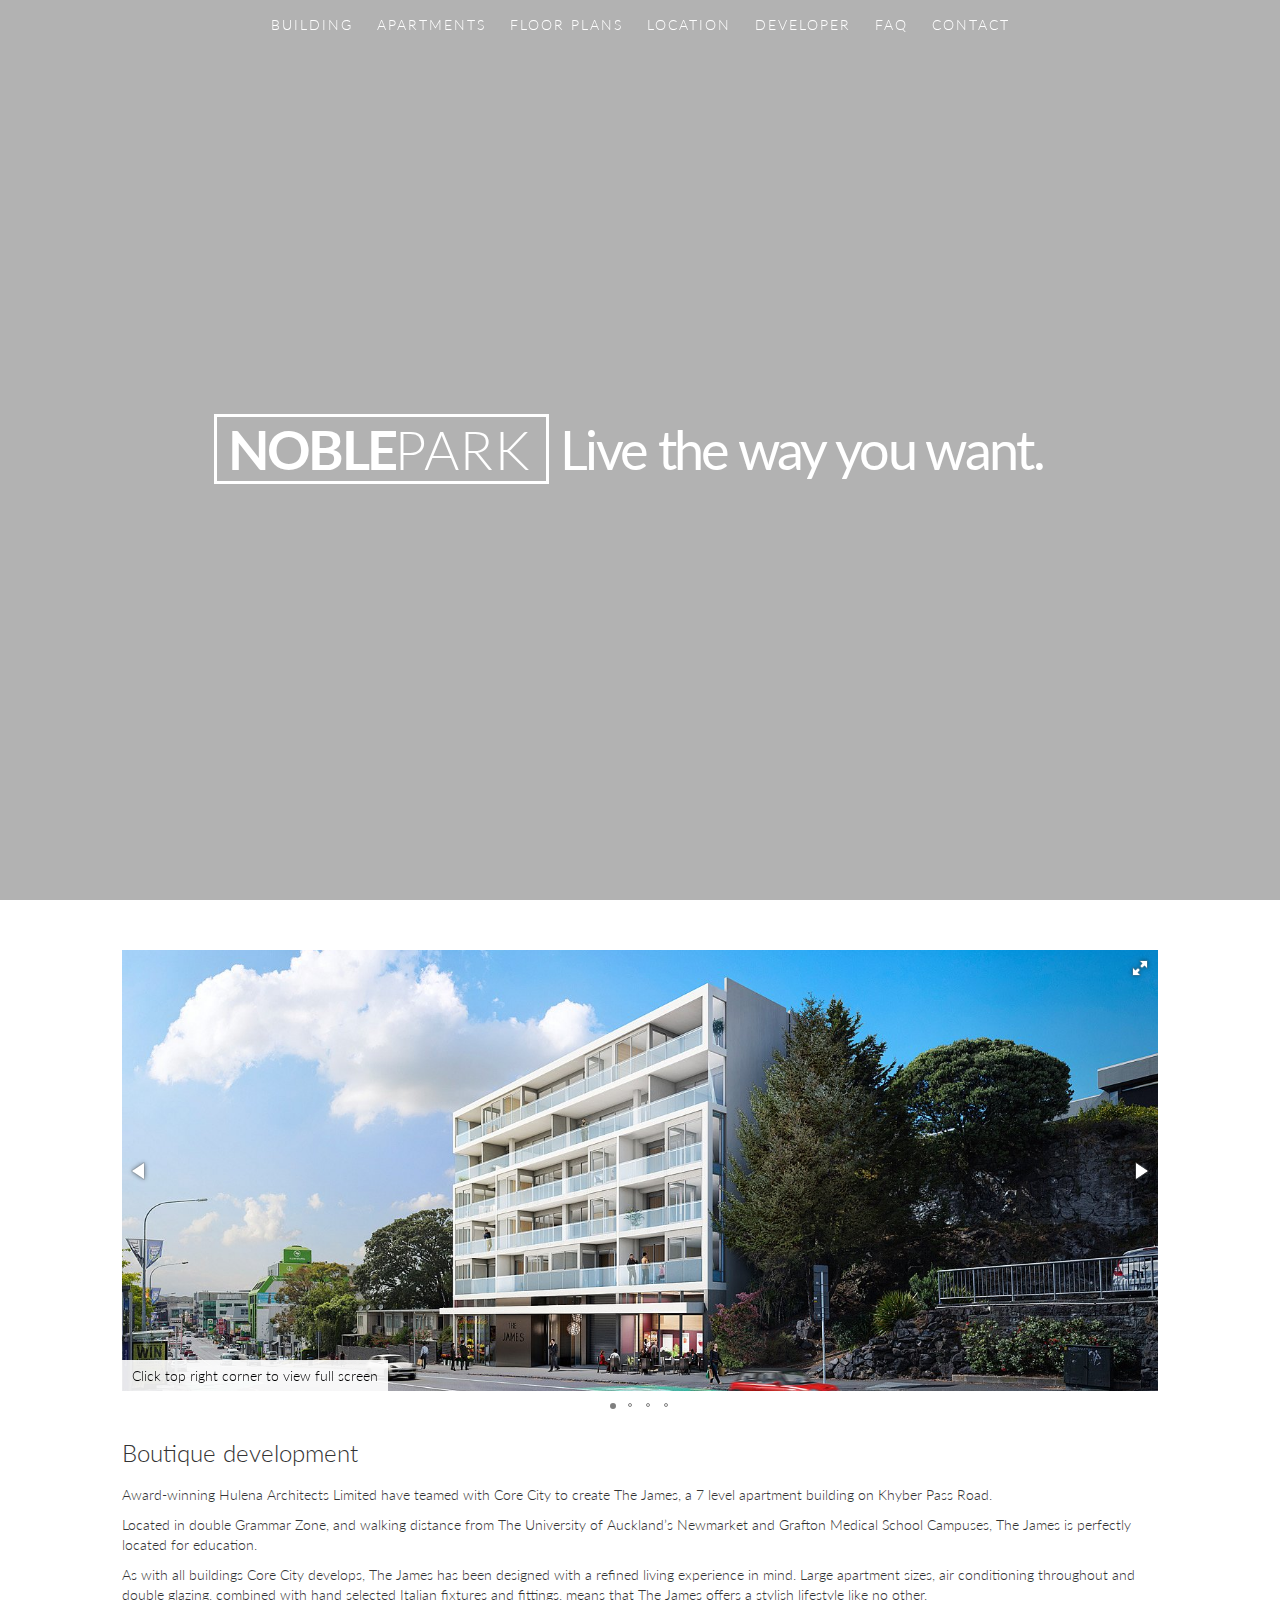
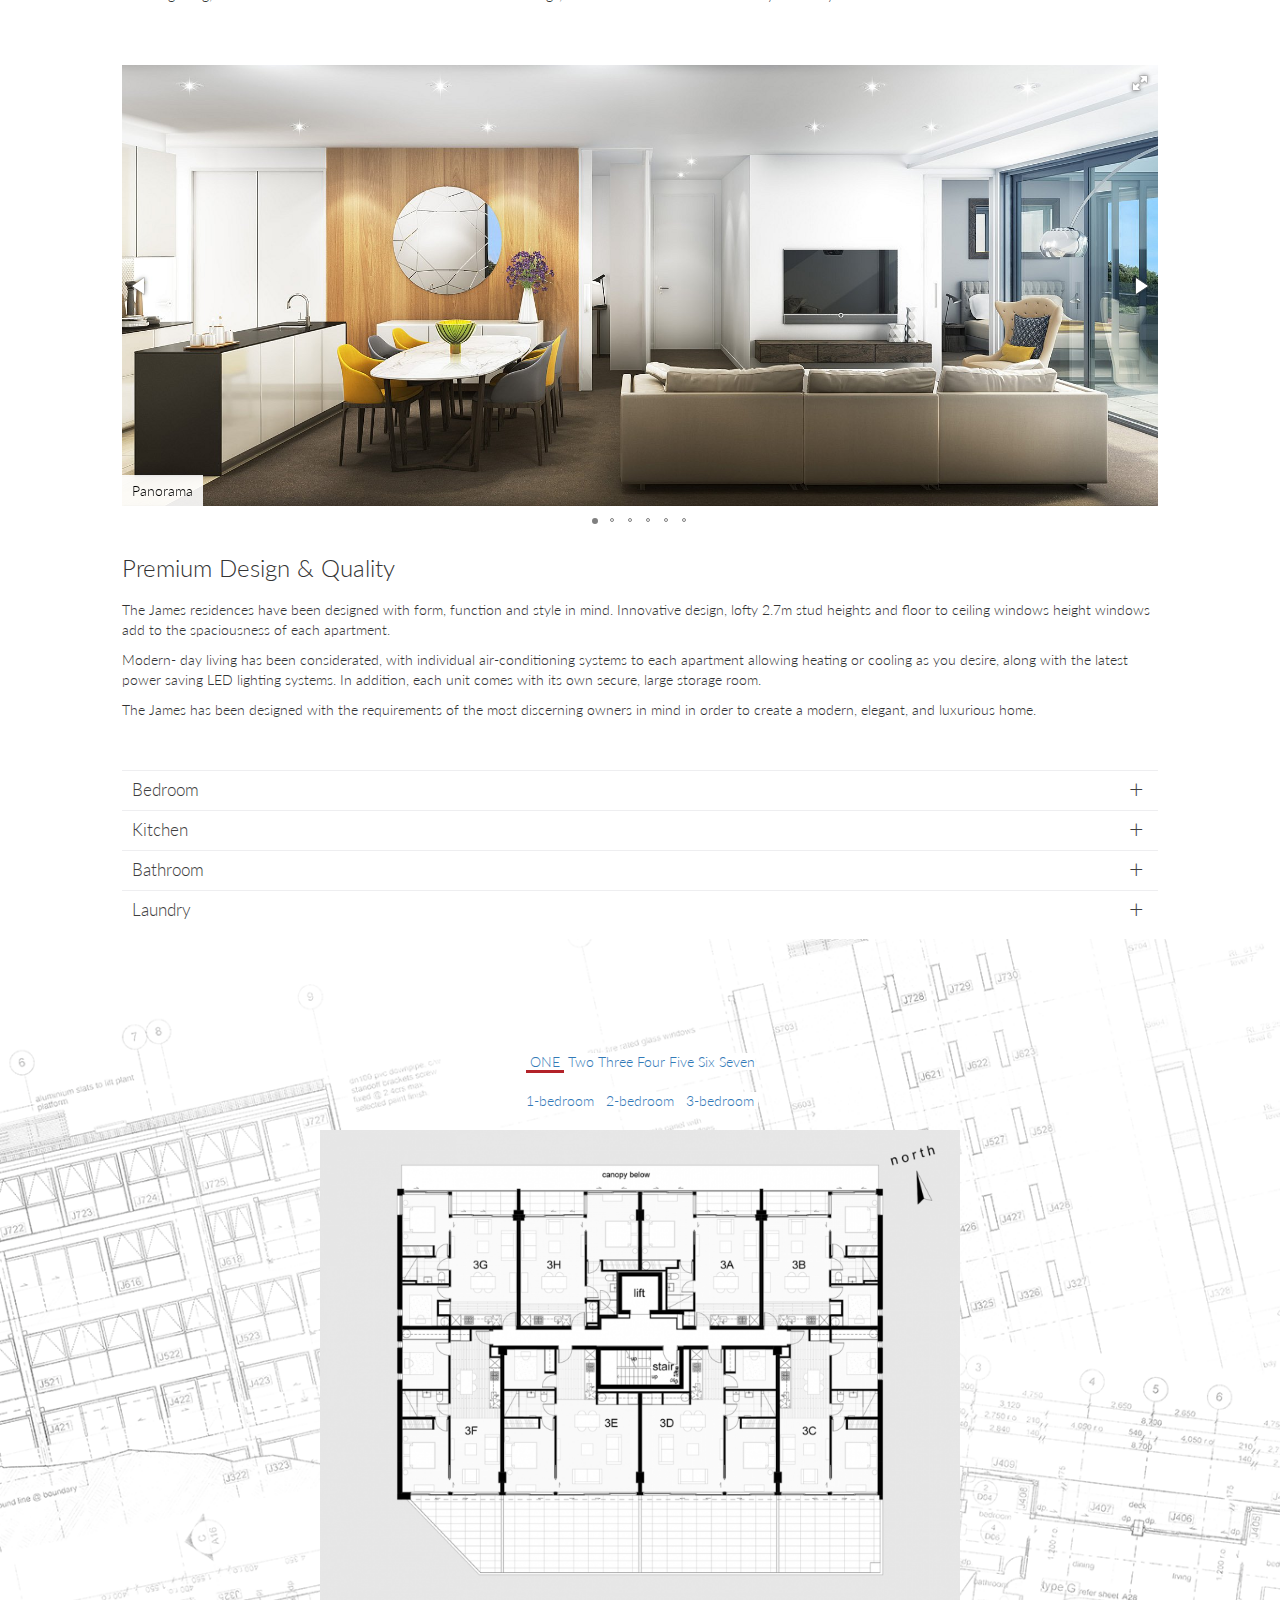
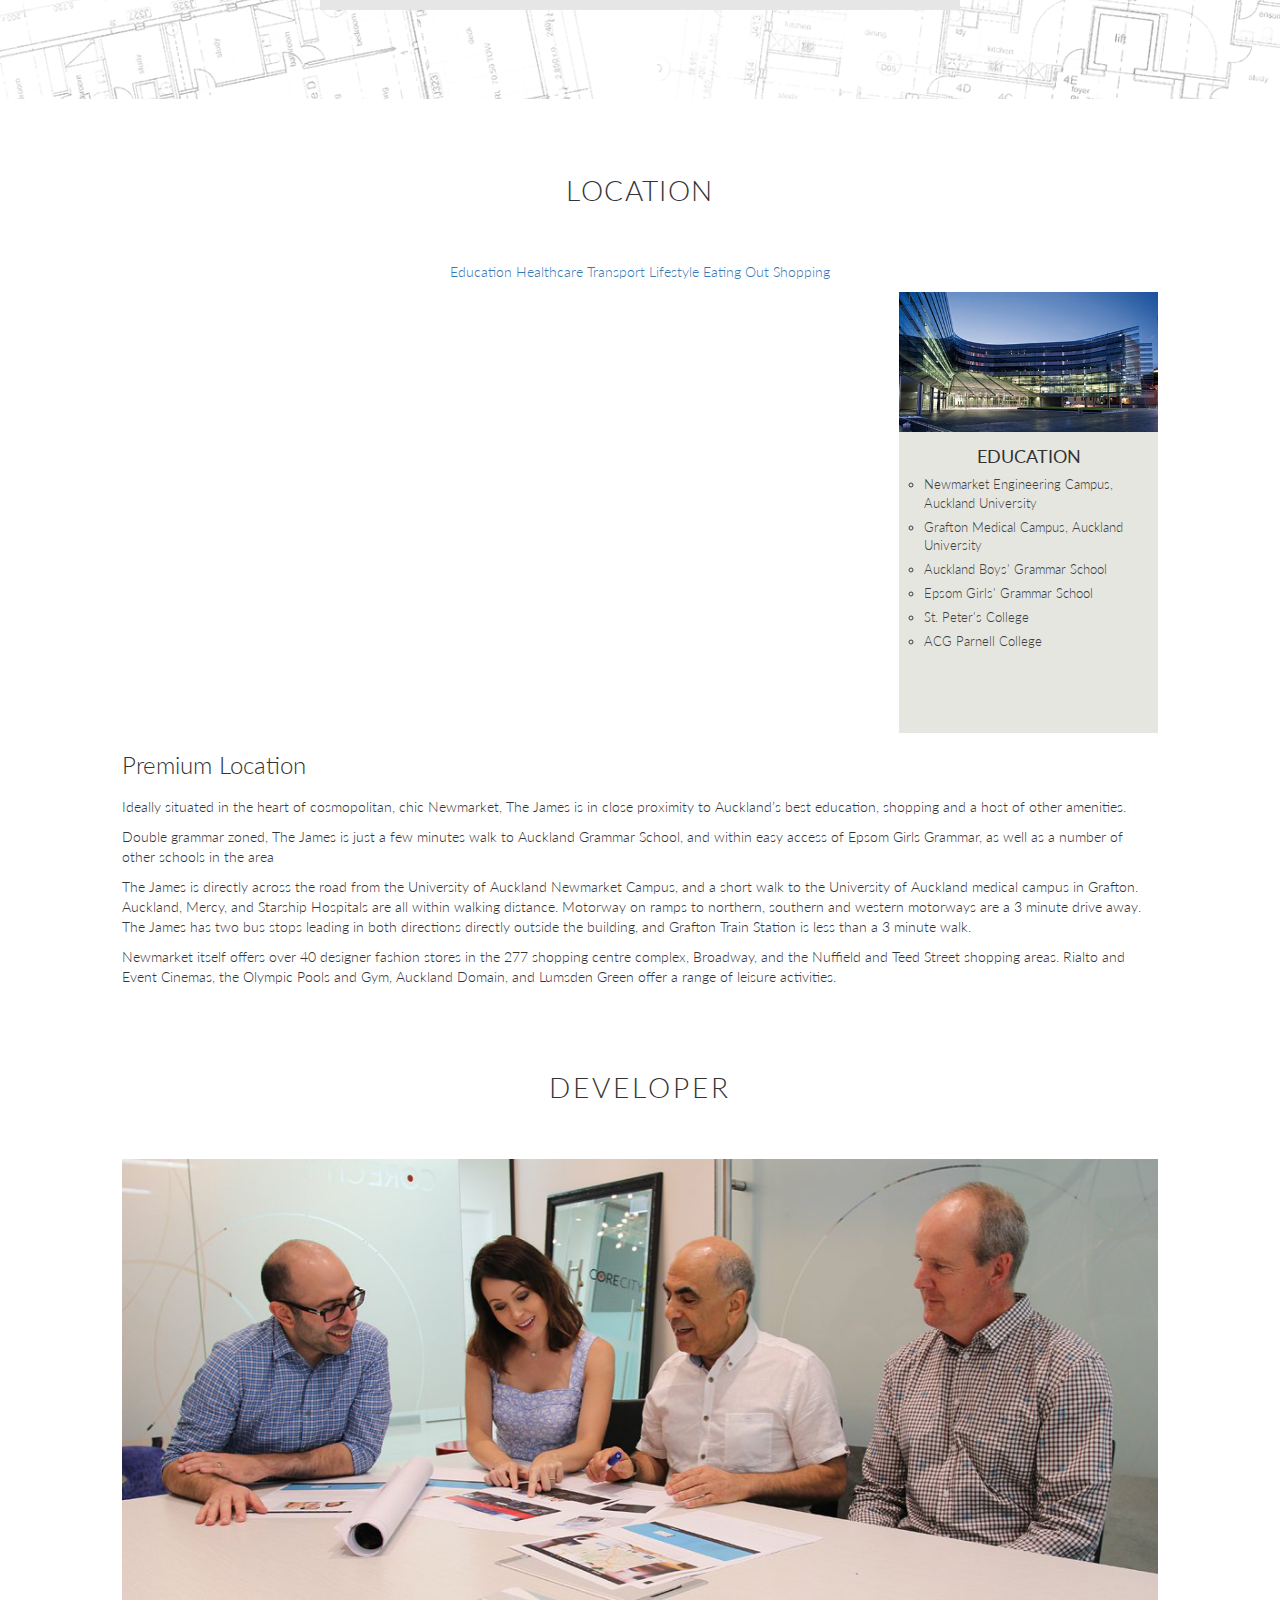
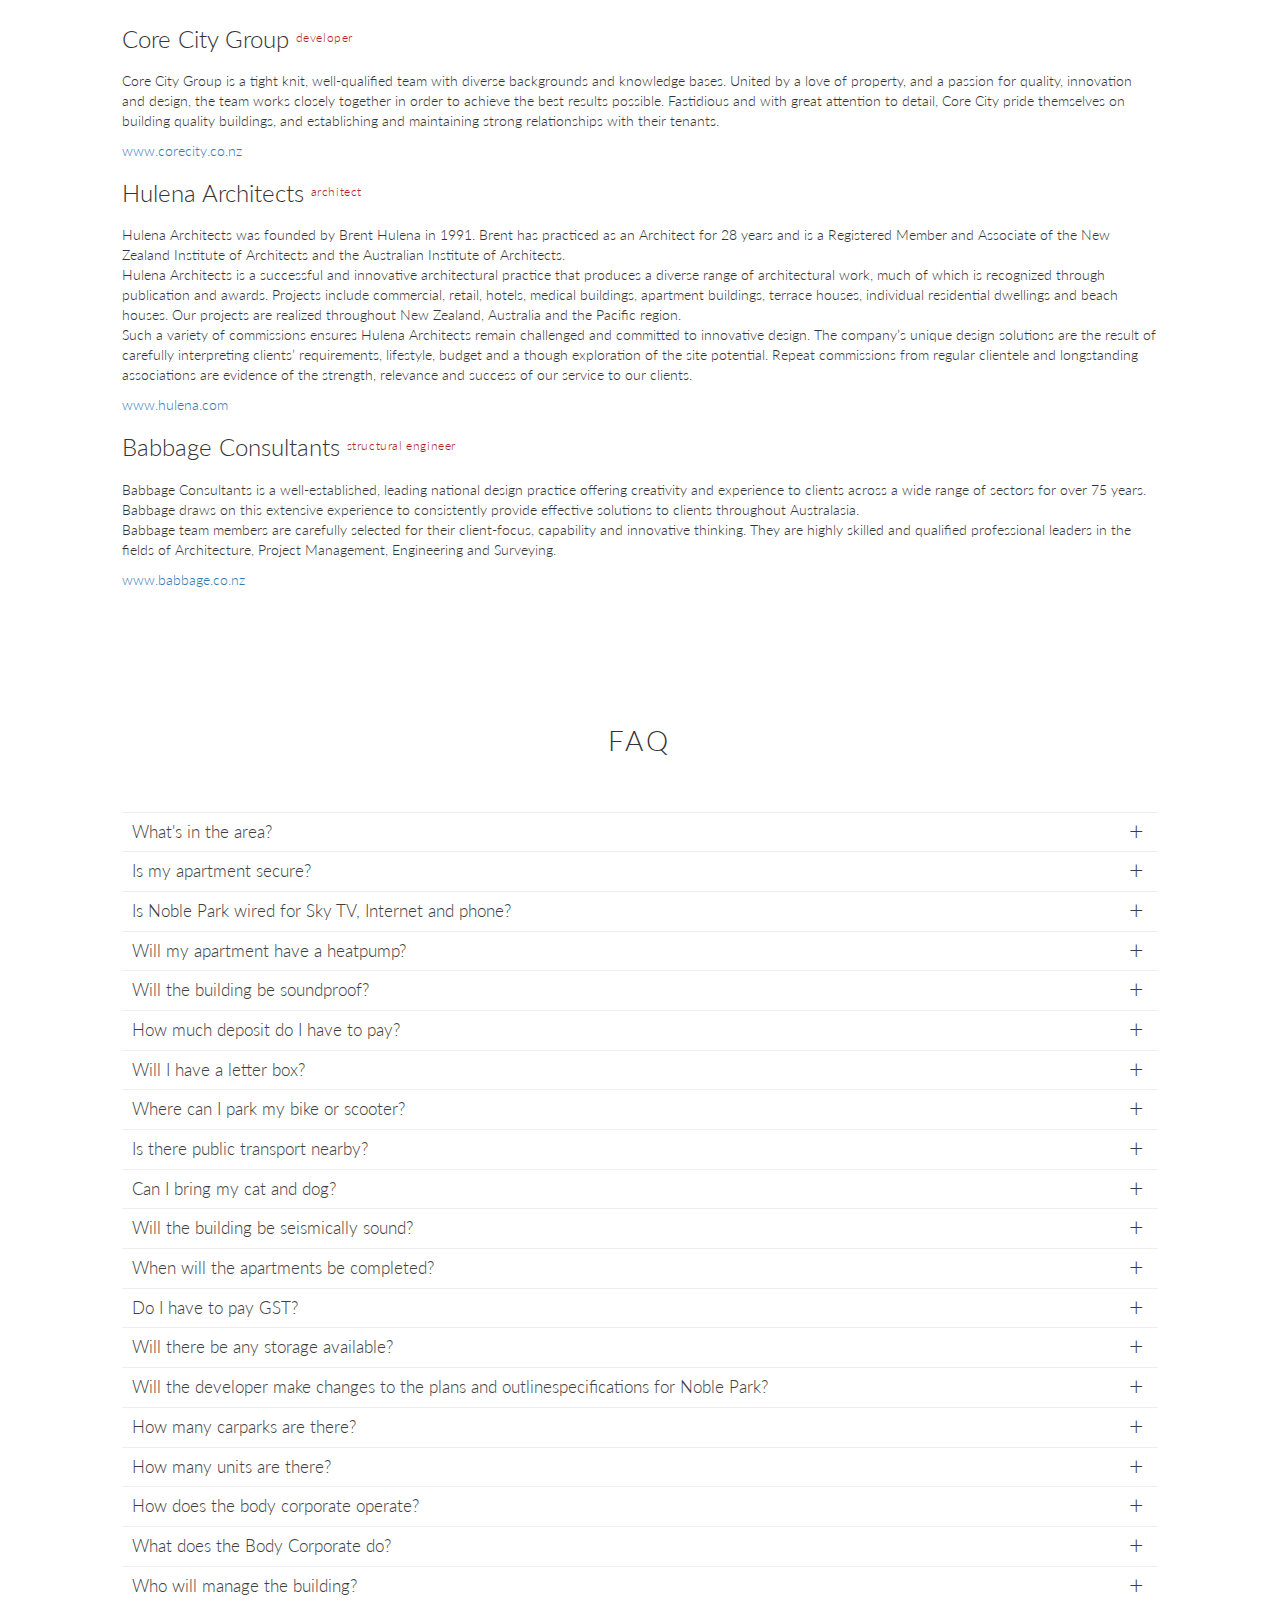
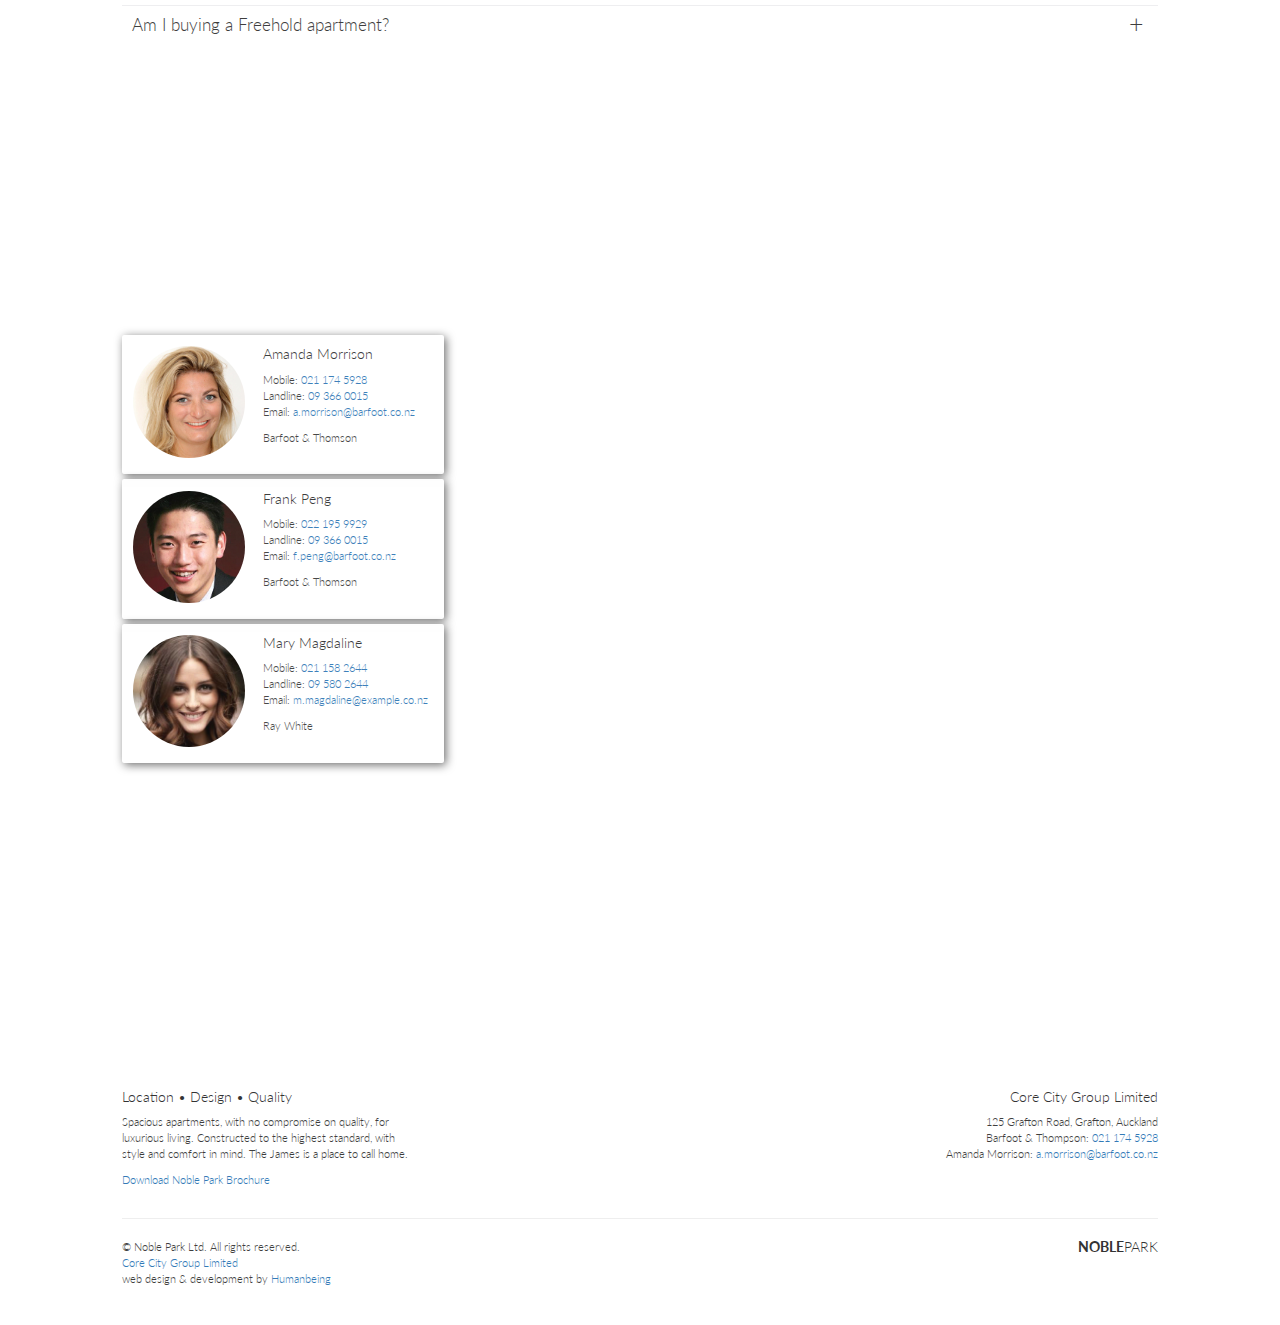
==== index.html @ 51c0fe86 "Level Three Overlays" ====
<!DOCTYPE html>
<html>

<head>
	<meta charset="UTF-8">
	<meta http-equiv = "X-UA-Compatible" content = "IE=edge">
	<meta name = "viewport" content = "width = device-width, initial-scale = 1">
	<title>Noble Park Residences</title>
	<link href = "css/bootstrap.min.css" rel = "stylesheet">
	<link href = "css/custom.css" rel = "stylesheet">
	<link href='http://fonts.googleapis.com/css?family=Lato:300,400,700,300italic,400italic' rel='stylesheet' type='text/css'>
	
	<!-- slick carousel -->
	<link rel="stylesheet" type="text/css" href="slick/slick.css"/>
	<link rel="stylesheet" type="text/css" href="slick/slick-theme.css"/>

	<!-- icon library -->
	<link rel="stylesheet" href="https://maxcdn.bootstrapcdn.com/font-awesome/4.4.0/css/font-awesome.min.css">

	<!-- favicon begins -->
	<link rel="apple-touch-icon" sizes="57x57" href="favicon/apple-icon-57x57.png">
	<link rel="apple-touch-icon" sizes="60x60" href="favicon/apple-icon-60x60.png">
	<link rel="apple-touch-icon" sizes="72x72" href="favicon/apple-icon-72x72.png">
	<link rel="apple-touch-icon" sizes="76x76" href="favicon/apple-icon-76x76.png">
	<link rel="apple-touch-icon" sizes="114x114" href="favicon/apple-icon-114x114.png">
	<link rel="apple-touch-icon" sizes="120x120" href="favicon/apple-icon-120x120.png">
	<link rel="apple-touch-icon" sizes="144x144" href="favicon/apple-icon-144x144.png">
	<link rel="apple-touch-icon" sizes="152x152" href="favicon/apple-icon-152x152.png">
	<link rel="apple-touch-icon" sizes="180x180" href="favicon/apple-icon-180x180.png">
	<link rel="icon" type="image/png" sizes="192x192"  href="favicon/android-icon-192x192.png">
	<link rel="icon" type="image/png" sizes="32x32" href="favicon/favicon-32x32.png">
	<link rel="icon" type="image/png" sizes="96x96" href="favicon/favicon-96x96.png">
	<link rel="icon" type="image/png" sizes="16x16" href="favicon/favicon-16x16.png">
	<link rel="manifest" href="favicon/manifest.json">
	<meta name="msapplication-TileColor" content="#ffffff">
	<meta name="msapplication-TileImage" content="favicon/ms-icon-144x144.png">
	<meta name="theme-color" content="#ffffff">
	<!-- favicon ends -->

</head>

<body data-vide-bg="video/swan">

	<!-- scroll to top button begins -->
	<div class="scroll-top-wrapper">
		<span class="scroll-top-inner">
			<i class="fa fa-angle-up fa-2x"></i>
		</span>
	</div>
	<!-- scroll to top button ends -->

	<!-- ********************************************* START NAVIGATION ********************************************************** -->
	<nav class = "navbar navbar-inverse navbar-fixed-top"  id = "navbar">
		<div class = "container-fluid">
			<div class = "navbar-header">
				<button type = "button" class = "navbar-toggle" data-toggle = "collapse" data-target = "#myNavbar">
					<span class = "icon-bar"></span>
					<span class = "icon-bar"></span>
					<span class = "icon-bar"></span>
				</button>
			</div>	
			<div class = "collapse navbar-collapse">
				<ul class = "nav navbar-nav">
					<li><a data-scroll = "building" href = "#">Building</a></li>
					<li><a data-scroll = "apartments" href = "#">Apartments</a></li>
					<li><a data-scroll = "floor-plans" href = "#">Floor Plans</a></li>
					<li><a data-scroll = "location" href = "#">Location</a></li>
					<li><a data-scroll = "developer" href = "#">Developer</a></li>
					<li><a data-scroll = "faq" href = "#">FAQ</a></li>
					<li><a data-scroll = "contact" href = "#">Contact</a></li>
				</ul>
			</div>	
		</div>
	</nav>
	<!-- ********************************************* STOP NAVIGATION *********************************************************** -->




	<!-- ********************************************* START FRONT PAGE LOGO ***************************************************** -->
	<div id = "top-of-page">
		<a id = "top"></a>
		<a id = "startchange"></a>
		<div id = "front-page-greeting">
			<h2 id = "front-page-logo"><span style = "border: 3px solid white;"><span style = "font-weight: 700; text-transform: uppercase;">&nbsp;noble</span><span style = "letter-spacing: 0.02em; font-weight: 300; text-transform: uppercase;">park&nbsp;</span></span>&nbsp;Live the way you want.&nbsp;&nbsp;</h2>
		</div>
	</div>
	<!-- ********************************************* STOP FRONT PAGE LOGO ****************************************************** -->



	<div id = "page" class = "container-fluid">

		<!-- ***************************************** START BUILDING SECTION **************************************************** -->
		<section id = "building" data-anchor = "building">
			<div class = "col-lg-10 col-lg-offset-1">
				
				<!-- START BUILDING FOTORAMA -->
				<div class = "fotorama" data-width = "100%" data-fit = "cover" data-allowfullscreen = "true" data-transition="crossfade" data-loop="true" data-navposition="bottom" data-ratio = "2.35/1" data-trackpad = "false" data-swipe = "true" data-auto = "false" data-autoplay = "false">
					<img src = "img/section-building/day-time.jpg" data-caption = "Click top right corner to view full screen"></img>
					<img src = "img/section-building/night-time.jpg" data-caption = "Click top right corner to view full screen"></img>
					<img src = "img/section-building/lobby.jpg" data-caption = "Click top right corner to view full screen"></img>
					<img src = "img/section-building/view.jpg" data-caption = "Click top right corner to view full screen"></img>
				</div>
				<!-- STOP BUILDING FOTORAMA-->

				<!-- START BUILDING DESCRIPTION -->
				<h2>Boutique development</h2>
				<p>Award-winning Hulena Architects Limited have teamed with Core City to create The James, a 7 level apartment building on Khyber Pass Road.</p>
				<p>Located in double Grammar Zone, and walking distance from The University of Auckland’s Newmarket and Grafton Medical School Campuses, The James is perfectly located for education.</p>
				<p>As with all buildings Core City develops, The James has been designed with a refined living experience in mind. Large apartment sizes, air conditioning throughout and double glazing, combined with hand selected Italian fixtures and fittings, means that The James offers a stylish lifestyle like no other.</p>
				<!-- STOP BUILDING DESCRIPTION -->

			</div>
		</section>
		<!-- ***************************************** STOP BUILDING SECTION ***************************************************** -->



		<!-- ***************************************** START APARTMENTS SECTION ************************************************** -->
		<section id = "apartments" data-anchor = "apartments">

			<div class = "col-lg-10 col-lg-offset-1">
				<div class = "fotorama" data-width = "100%" data-fit = "cover" data-allowfullscreen = "true" data-transition="crossfade" data-loop="true" data-navposition="bottom" data-fit = "contain" data-ratio = "2.35/1" data-trackpad = "false" data-swipe = "true" data-auto = "false" data-autoplay = "false">
					<img src = "img/section-apartments/panorama.jpg" data-caption = "Panorama"></img>
					<img src = "img/section-apartments/balcony.jpg" data-caption = "Living"></img>
					<img src = "img/section-apartments/lounge.jpg" data-caption = "Lounge"></img>
					<img src = "img/section-apartments/kitchen.jpg" data-caption = "Kitchen"></img>
					<img src = "img/section-apartments/bedroom.jpg" data-caption = "Bedroom"></img>
					<img src = "img/section-apartments/bathroom.jpg" data-caption = "Bathroom"></img>
				</div>

				<h2>Premium Design &amp; Quality</h2>
				<p>The James residences have been designed with form, function and style in mind. Innovative design, lofty 2.7m stud heights and floor to ceiling windows height windows add to the spaciousness of each apartment.</p>
				<p>Modern- day living has been considerated, with individual air-conditioning systems to each apartment allowing heating or cooling as you desire, along with the latest power saving LED lighting systems. In addition, each unit comes with its own secure, large storage room.</p>
				<p>The James has been designed with the requirements of the most discerning owners in mind in order to create a modern, elegant, and luxurious home.</p>

				<ul class="toggle">
					<li>
						<h3>Bedroom</h3>
						<span>+</span>
					 	<div class="panel">
							<p>Spacious and inviting, bedrooms in The James feature soft, deep carpet and air- conditioning. Our custom wardrobes are fully fitted with a variety of hanging rails, shelves and drawers to suit all requirements. Full height, double glazed windows enable maximum views and sunlight penetration to be had without compromise on the quality of sound and heat insulation.</p>
							<p>Key features:</p>
							<ul>
								<li>Deep pile carpet with extra thick underlay</li>
								<li>Fully air-conditioned</li>
								<li>Custom wardrobes</li>
								<li>2.6m floor to ceiling heights</li>
								<li>Double glazed windows</li>
							</ul>	
					 	</div>
					</li>
					<li>
						<h3>Kitchen</h3>
						<span>+</span>
					 	<div class="panel">
							<p>Kitchens in the James are defined by a harmonious blend of finishes - from the custom designed and German made Poggenpohl cabinetry, to the Italian tile wood grain flooring. Bench tops of prestigious Italian surface Lapitec compliment hand finished, subtle Italian tiled splashbacks. The James kitchens are fully equipped with quality European appliances which look great and function even better.</p>
							<p>Key features:</p>
							<ul>
								<li>Poggenpohl custom cabinetry</li>
								<li>Lapitec benchtops - the best Italian surface available</li>
								<li>Fully integrated Scholtes fridge/freezer combination</li>
								<li>Fully integrated Scholtes dishwasher</li>
								<li>Scholtès pyrolytic oven</li>
								<li>Scholtès induction hob with 4 cooking areas</li>
								<li>Eurotech fully integrated extract system</li>
								<li>Built-in sink waste disposer system</li>
								<li>Italian tile flooring and splashback</li>
								<li>Italian tapware with pullout hose</li>
							</ul>	
					 	</div>
					</li>
					<li>
						<h3>Bathroom</h3>
						<span>+</span>
					 	<div class="panel">
							<p>At The James, all of our bathrooms are designed with a sleek, minimalist aesthetic. Walls and floors feature full height Italian tiles. Custom walk-in showers feature a double shower head. Tap and shower fixtures are of the highest quality design from Italy. Mirror cabinets above the basin feature mirrors on both the inside and outside, as well as incorporated LED lighting.</p>
							<p>Key features:</p>
							<ul>
								<li>Floor to ceiling Italian tiles</li>
								<li>Walk in showers</li>
								<li>Double shower head with dumper and hand-held rose</li>
								<li>Italian tapware and fixtures</li>
								<li>Heated towel rail</li>
								<li>Extractor fan system</li>
								<li>Mirror cabinet with internal mirror and LED light</li>
							</ul>	
					 	</div>
					</li>
					<li>
						<h3>Laundry</h3>
						<span>+</span>
					 	<div class="panel">
							<p>There is no compromise on quality in The James, and laundry areas, while compact but tailored, are no exception. With custom built laundry cupboards for each unit, The James laundry systems are sleek, easy to use and carefully thought out. Each laundry space has been maximized to incorporate storage areas for home essentials. Front loading washing machines and dryers are provided for each unit- to make moving in that little bit easier.</p>
							<p>The result is a unique kitchen, made to last a lifetime.</p>
							<p>Key features:</p>
							<ul>
								<li>Miele front loading washing machine</li>
								<li>Miele condensing clothes dryer</li>
								<li>Italian tiled flooring</li>
								<li>Custom shelving and cabinetry</li>
							</ul>	
					 	</div>
					</li>															
				</ul>
			</div>	
		</section>
		<!-- ***************************************** STOP APARTMENTS SECTION *************************************************** -->
		


		<!-- ***************************************** START FLOOR PLANS SECTION ************************************************* -->
		<section id = "floor-plans" data-anchor = "floor-plans">	
			
			<!-- START: MODAL WINDOW FOR FLOOR PLANS -->
			<div id = "openModal" class = "modalDialog">
				<div>
					<a href="#close" title="Close" class="close">X</a>
					<p id = "modalParagraph"></p>
					<div class = "col-xs-12 col-sm-12 col-md-12 col-lg-12" id = "modalImageContainer">
						<img id = "modalImage"></img>
					</div>	
				</div>
			</div>
			<!-- STOP: MODAL WINDOW FOR FLOOR PLANS -->

				<div class = "col-lg-6 col-lg-offset-3" id = "svg-wrapper">
					<p class = "text-menu"><span class = "white-back-span"><span style = "border-bottom: 3px solid #b32229;"><a onclick = "changeFloorImage('One', overlaysOne)">&nbsp;ONE&nbsp;</a></span>&nbsp;<a onclick = "changeFloorImage('Two', overlaysTwo)">Two</a> <a onclick = "changeFloorImage('Three', overlaysThree)">Three</a> <a onclick = "changeFloorImage('Four', overlaysFour)">Four</a> <a onclick = "changeFloorImage('Five', overlaysFive)">Five</a> <a onclick = "changeFloorImage('Six', overlaysSix)">Six</a> <a onclick = "changeFloorImage('Seven', overlaysSeven)">Seven</a></span></p>
					<p class = "text-menu"><span class = "white-back-span"><a onmouseover = "opacityAdjust('oneBedroom', 0.3)" onmouseout = "removeStyle('oneBedroom')">&nbsp;1-bedroom&nbsp;</a>&nbsp;<a onmouseover = "opacityAdjust('twoBedroom', 0.3)" onmouseout = "removeStyle('twoBedroom')">&nbsp;2-bedroom&nbsp;</a>&nbsp;<a onmouseover = "opacityAdjust('threeBedroom', 0.3)" onmouseout = "removeStyle('threeBedroom')">&nbsp;3-bedroom&nbsp;</a></p>

					<svg id = "svg-overlays" viewBox = "0 0 1000 880">
					</svg>

				</div>
		</section>
		<!-- ***************************************** STOP FLOOR PLANS SECTION ************************************************** -->
		


		<!-- ***************************************** START LOCATION SECTION **************************************************** -->
		<section id = "location" data-anchor = "location">
			<div id = "location-section-wrapper" class = "col-lg-10 col-lg-offset-1">
				<h1>LOCATION</h1>
				<div class = "row" id = "map-container">
					<p id = "location-mini-nav"><a onclick = "education(), placeMarkers(educationMarkers, educationIcon)">Education</a> <a onclick = "healthcare(), placeMarkers(healthCareMarkers, healthcareIcon)">Healthcare</a> <a onclick = "transport(), placeMarkers(transportMarkers, transportIcon)">Transport</a> <a onclick = "lifestyle(), placeMarkers(lifestyleMarkers, lifestyleIcon)">Lifestyle</a> <a onclick = "eatingOut(), placeMarkers(eatingOutMarkers, eatingOutIcon)">Eating Out</a> <a onclick = "shopping(), placeMarkers(shoppingMarkers, shoppingIcon)">Shopping</a></p>
					<div id = "location-section-map" class = "col-lg-9 col-sm-9 col-xs-9">
					</div>
					<div id = "location-section-overlay" class = "col-lg-3 col-sm-3 sol-xs-3">
						<div id = "overlay-background">
							<div class = "square-photo" id = "location-round-photo"></div>
							<h3 id = "overlay-heading"></h3>
							<p>
								<ul id = "overlay-list">
								</ul>
							</p>
						</div>	
					</div>
				</div>

		

				<h2>Premium Location</h2>
				<p>Ideally situated in the heart of cosmopolitan, chic Newmarket, The James is in close proximity to Auckland’s best education, shopping and a host of other amenities.</p>
				<p>Double grammar zoned, The James is just a few minutes walk to Auckland Grammar School, and within easy access of Epsom Girls Grammar, as well as a number of other schools in the area</p>
				<p>The James is directly across the road from the University of Auckland Newmarket Campus, and a short walk to the University of Auckland medical campus in Grafton. Auckland, Mercy, and Starship Hospitals are all within walking distance. Motorway on ramps to northern, southern and western motorways are a 3 minute drive away. The James has two bus stops leading in both directions directly outside the building, and Grafton Train Station is less than a 3 minute walk.</p>
				<p>Newmarket itself offers over 40 designer fashion stores in the 277 shopping centre complex, Broadway, and the Nuffield and Teed Street shopping areas. Rialto and Event Cinemas, the Olympic Pools and Gym, Auckland Domain, and Lumsden Green offer a range of leisure activities.</p>
			</div>																	
		</section>
		<!-- ***************************************** STOP LOCATION SECTION ***************************************************** -->



		<!-- ***************************************** START DEVELOPER SECTION *************************************************** -->
		<section id = "developer" data-anchor = "developer">

			<div class = "col-lg-10 col-lg-offset-1">
				<h1 style = "text-align:center; letter-spacing: 3px;">DEVELOPER</h1>
				<img id = "section-developer-img" src = "img/section-developer/core-city-team-wide-color.png" alt = "The Core City Team"></img>
			</div>	

			<div id = "section-developer-wrapper" class = "col-xs-10 col-sm-10 col-md-10 col-lg-10 col-sm-offset-1 col-md-offset-1 col-lg-offset-1">	

				<h2>Core City Group <sup>developer</sup></h2>
				<p>Core City Group is a tight knit, well-qualified team with diverse backgrounds and knowledge bases. United by a love of property, and a passion for quality, innovation and design, the team works closely together in order to achieve the best results possible. Fastidious and with great attention to detail, Core City pride themselves on building quality buildings, and establishing and maintaining strong relationships with their tenants.</p>
				<p><a href = "http://www.corecity.co.nz">www.corecity.co.nz</a></p>
				<h2>Hulena Architects <sup>architect</sup></h2>
				<p>Hulena Architects was founded by Brent Hulena in 1991. Brent has practiced as an Architect for 28 years and is a Registered Member and Associate of the New Zealand Institute of Architects and the Australian Institute of Architects.</br>Hulena Architects is a successful and innovative architectural practice that produces a diverse range of architectural work, much of which is recognized through publication and awards. Projects include commercial, retail, hotels, medical buildings, apartment buildings, terrace houses, individual residential dwellings and beach houses. Our projects are realized throughout New Zealand, Australia and the Pacific region.</br>Such a variety of commissions ensures Hulena Architects remain challenged and committed to innovative design. The company’s unique design solutions are the result of carefully interpreting clients’ requirements, lifestyle, budget and a though exploration of the site potential. Repeat commissions from regular clientele and longstanding associations are evidence of the strength, relevance and success of our service to our clients.</p>
				<p><a href = "http://www.hulena.com">www.hulena.com</a></p>
				<h2>Babbage Consultants <sup>structural engineer</sup></h2>
				<p>Babbage Consultants is a well-established, leading national design practice offering creativity and experience to clients across a wide range of sectors for over 75 years. Babbage draws on this extensive experience to consistently provide effective solutions to clients throughout Australasia.</br>Babbage team members are carefully selected for their client-focus, capability and innovative thinking. They are highly skilled and qualified professional leaders in the fields of Architecture, Project Management, Engineering and Surveying.</p>
				<p><a href = "http://www.babbage.co.nz">www.babbage.co.nz</a></p>
			</div>
		</section>
		<!-- ***************************************** STOP DEVELOPER SECTION **************************************************** -->
		


		<!-- ***************************************** START FAQ SECTION ********************************************************* -->
		<section id = "faq" data-anchor = "faq">
			<div class = "col-xs-10 col-sm-10 col-md-10 col-lg-10 col-sm-offset-1 col-md-offset-1 col-lg-offset-1">
				<h1 style = "text-align:center; letter-spacing: 3px;">FAQ</h1>
				<ul class="toggle">
					<li>
						<h3>What's in the area?</h3>
						<span>+</span>
				 		<div class="panel">
							<p>The James is centrally located with access to northern, western and southern motorways only 3 minutes drive away. The CBD is an 8 minute drive away, whilst Auckland International Airport is only 25 minutes drive away.</p>
							<p>Mercy, Starship and Auckland Hospitals are walking distance from the building. The University of Auckland Newmarket Campus is directly across the road, and the University of Auckland Medical School is within walking distance. The thriving hub of Newmarket offers cinemas, gyms, boutique retail, and the business centre of Carlton Gore Road.</p>
				 		</div>
					</li>
					<li>
						<h3>Is my apartment secure?</h3>
						<span>+</span>
						<div class="panel">
							<p>Yes. The James has been designed with security in mind. Swipe card access is required to enter the building and activate the lift enabling individual owners to access their floor level plus garage and the storage levels. Each apartment and allocated storeroom will have their own individual keyed access. A separate intercom system links individual apartments with the entry.</p>
							<p>A fire detection system and alarm system protects all apartments and common areas.</p>
							<p>The building is fully sprinklered.</p>
						</div>
				    </li>
				    <li>
				    	<h3>Is Noble Park wired for Sky TV, Internet and phone?</h3>
				    	<span>+</span>
				    	<div class = "panel">
				    		<p>Yes. All apartments are pre-wired for internet connections and include telephone and data connection points. All apartments are individually reticulated for electric power and feature LED lighting.</p>
				    	</div>
				    </li>
				    <li>
				    	<h3>Will my apartment have a heatpump?</h3>
				    	<span>+</span>
				    	<div class = "panel">
				    		<p>Yes. All apartments are fully fitted with thermostat controlled, ducted air-conditioning systems throughout. This allows heating or cooling as you desire. Bathrooms, kitchens and laundries are fitted with extraction systems.</p>
				    	</div>
				    </li>
				    <li>
				    	<h3>Will the building be soundproof?</h3>
				    	<span>+</span>
				    	<div class = "panel">
				    		<p>Yes. The entire building has been assessed and approved by a leading acoustic engineer to ensure a high standard of soundproofing. All of the glass in the building is double- glazed for sound and heat insulation. Walls between the apartments have double layered noise line gib, as well as insulation inside the wall for further soundproofing.</p>
				    	</div>
				    </li>
				    <li>
				    	<h3>How much deposit do I have to pay?</h3>
				    	<span>+</span>
				    	<div class = "panel">
				    		<p>To secure an apartment in order to carry out due diligence, a security deposit of $5,000 per unit is required. In order to purchase a residence in The James, a deposit of 10% is required. The security deposit will be applied against the deposit. The deposits will be held secure in a trust account. Please contact one of our licensed Real Estate Agents to discuss this further.</p>
				    	</div>
				    </li>
				    <li>
				    	<h3>Will I have a letter box?</h3>
				    	<span>+</span>
				    	<div class = "panel">
				    		<p>Yes. Each residence will have a locked letterbox located at the entrance to the building.</p>
				    	</div>
				    </li>
				    <li>
				    	<h3>Where can I park my bike or scooter?</h3>
				    	<span>+</span>
				    	<div class = "panel">
				    		<p>The James provides 9 bicycle stands, and a dedicated scooter room for up to 10 scooters. Use of these parking areas will require registration with the building manager.</p>
				    	</div>
				    </li>
				    <li>
				    	<h3>Is there public transport nearby?</h3>
				    	<span>+</span>
				    	<div class = "panel">
				    		<p>Yes. There is a bus stop directly outside the building, and Grafton Train station and bus stops are just across the road. Newmarket train station and buses on Broadway are an 8 minute walk away.</p>
				    	</div>
				    </li>
				    <li>
				    	<h3>Can I bring my cat and dog?</h3>
				    	<span>+</span>
				    	<div class = "panel">
				    		<p>Yes. Cats and small dogs are allowed in The James. For more details, please refer to the Draft Body Corporate Rules.</p>
				    	</div>
				    </li>	
				    <li>
				    	<h3>Will the building be seismically sound?</h3>
				    	<span>+</span>
				    	<div class = "panel">
				    		<p>Yes. The James will be constructed according to the latest New Zealand Building Code and structural design specification which provide for buildings to be seismically sound. The design and structure has been overseen by an experienced, qualified team of leading structural engineers. When completed, The James will have a seismic rating of over 100%.</p>
				    	</div>
				    </li>
				    <li>
				    	<h3>When will the apartments be completed?</h3>
				    	<span>+</span>
				    	<div class = "panel">
				    		<p>Construction will begin around June 2015 and continue for a duration of approximately 18 months. Practical completion is estimated for October/November 2016. As strong pre-sales for this development are anticipated, the developer reserves the right to move the dates forward and start construction early. The development team will provide purchasers with regular updates as to the progression of construction.</p>
				    	</div>
				    </li>
				    <li>
				    	<h3>Do I have to pay GST?</h3>
				    	<span>+</span>
				    	<div class = "panel">
				    		<p>No. The cost of GST for the residential apartments is borne by the developer. The price for the apartment includes GST.</p>
				    	</div>
				    </li>
				    <li>
				    	<h3>Will there be any storage available?</h3>
				    	<span>+</span>
				    	<div class = "panel">
				    		<p>Yes. Each apartment comes with its own storage room. This will vary generally according to the size of the residence. The storage rooms are located on the mezzanine floor above the carparking level and are accessible by both egress stair and lift.</p>
				    	</div>
				    </li>
				    <li>
				    	<h3>Will the developer make changes to the plans and outlinespecifications for Noble Park?</h3>
				    	<span>+</span>
				    	<div class = "panel">
				    		<p>In some cases, changes in legislation or requirements by Local Territorial Authorities may require the developer to make variations to the plans, or substitutions to materials if those specified are not available. Should substitutions be made then a material of a similar or better quality will be used.</p>
				    	</div>
				    </li>
				    <li>
				    	<h3>How many carparks are there?</h3>
				    	<span>+</span>
				    	<div class = "panel">
				    		<p>There are 17 car parks located on the carparking level within the building.</p>
				    	</div>
				    </li>
				    <li>
				    	<h3>How many units are there?</h3>
				    	<span>+</span>
				    	<div class = "panel">
				    		<p>The James is comprised of 29 residential apartments and 2 retail spaces on the ground floor.</p>
				    	</div>
				    </li>
				    <li>
				    	<h3>How does the body corporate operate?</h3>
				    	<span>+</span>
				    	<div class = "panel">
				    		<p>The Body Corporate is governed by the Body Corporate Rules. A draft copy of these rules is available upon request, and will be supplied to you as part of your purchase package of an apartment. A number of owners will be elected to the Body Corporate to represent the owners. All owners of both residential and retail units will be entitled to attend Body Corporate meetings.</p>
				    	</div>
				    </li>
				    <li>
				    	<h3>What does the Body Corporate do?</h3>
				    	<span>+</span>
				    	<div class = "panel">
				    		<p>The Body Corporate is in charge of administration and general maintenance of The James. The Body Corporate ensures general maintenance of the building exterior, roof, common areas, lift, and the car park. The Body Corporate will take care of obtaining an annual building warrant of fitness for the entire building.</p>
				    	</div>
				    </li>
				    <li>
				    	<h3>Who will manage the building?</h3>
				    	<span>+</span>
				    	<div class = "panel">
				    		<p>The Body Corporate will ensure a Building Manager is appointed. The Building Manager will oversee the day to day running of the building and services. The Building Manager will oversee the carpark and common areas. Owners will be responsible for the management of their individual units.</p>
				    	</div>
				    </li>
				    <li>
				    	<h3>Am I buying a Freehold apartment?</h3>
				    	<span>+</span>
				    	<div class = "panel">
				    		<p>Yes. The James is a Freehold, Strata Titled Unit Development. This means that you will not be required to pay any ground rent as in a Leasehold development. Body Corporate fees, and rates will be payable as usual.</p>
				    	</div>
				    </li>							
				</ul>
			</div>
		</section>
		<!-- ***************************************** STOP FAQ SECTION ********************************************************** -->
		


		<!-- ***************************************** START CONTACT SECTION ***************************************************** -->
		<section id = "contact" data-anchor = "contact">
			<div id = "overlay-wrapper" class = "col-xs-10 col-sm-10 col-md-10 col-lg-10 col-sm-offset-1 col-md-offset-1 col-lg-offset-1">
				<div class "col-xs-10 col-sm-10 col-md-10 col-lg-10">
					<div class = "contact-section-overlay" id = "overlay-1">
						<div class = "round-photo" id = "round-photo-1">
						</div>

						<div class = "text-next-to-photo">	
							<h3>Amanda Morrison</h3>
							<p>Mobile: <a href = "tel: +64211745928">021 174 5928</a><br/>
								Landline: <a href = "tel: +6493660015">09 366 0015</a><br/>
								Email: <a href = "mailto:a.morrison@barfoot.co.nz">a.morrison@barfoot.co.nz</a></p>
								<p>Barfoot &amp; Thomson</p>
						</div>
					</div>
				</div>
				<div class "col-xs-10 col-sm-10 col-md-10 col-lg-10">	
					<div class = "contact-section-overlay" id = "overlay-2">
						<div class = "round-photo" id = "round-photo-2">
						</div>
						<div class = "text-next-to-photo">	
							<h3>Frank Peng</h3>
							<p>Mobile: <a href = "tel: +64221959929">022 195 9929</a><br/>
								Landline: <a href = "tel: +6493660015">09 366 0015</a><br/>
								Email: <a href = "mailto:f.peng@barfoot.co.nz">f.peng@barfoot.co.nz</a>
							</p>
							<p>Barfoot &amp; Thomson</p>
						</div>
					</div>
				</div>
				<div class "col-xs-10 col-sm-10 col-md-10 col-lg-10">	
					<div class = "contact-section-overlay" id = "overlay-3">
						<div class = "round-photo" id = "round-photo-3">
						</div>
						<div class = "text-next-to-photo">	
							<h3>Mary Magdaline</h3>
							<p>Mobile: <a href = "tel: +64211582644">021 158 2644</a><br/>
								Landline: <a href = "tel: +6495802644">09 580 2644</a><br/>
								Email: <a href = "mailto:f.peng@barfoot.co.nz">m.magdaline@example.co.nz</a>
							</p>
							<p>Ray White</p>
						</div>
					</div>
				</div>		
			</div>
			<div id = "contact-section-map"></div>
		</section>
		<!-- ***************************************** STOP CONTACT SECTION ****************************************************** -->



		<!-- ***************************************** START FOOTER ************************************************************** -->
		<footer>
			<div id = "footer-top-left" class = "col-xs-3 col-sm-3 col-md-3 col-lg-3 col-xs-offset-1 col-sm-offset-1 col-md-offset-1 col-lg-offset-1">
				<h3>Location • Design • Quality</h3>
				<p>Spacious apartments, with no compromise on quality, for luxurious living. Constructed to the highest standard, with style and comfort in mind. The James is a place to call home.</p>
				<p><a href = "#">Download Noble Park Brochure</a></p>
			</div>	
			<div id = "footer-top-right" class = "col-xs-3 col-sm-3 col-md-3 col-lg-3 col-xs-offset-4 col-sm-offset-4 col-md-offset-4 col-lg-offset-4">
				<h3 style = "text-align: right">Core City Group Limited</h3>
				<p style = "text-align: right">125 Grafton Road, Grafton, Auckland<br/>
				Barfoot &amp; Thompson: <a href = "tel: +64211745928">021 174 5928</a><br/>
				Amanda Morrison: <a href = "mailto:a.morrison@barfoot.co.nz">a.morrison@barfoot.co.nz</a></p>	
			</div>
			<div id = "footer-hr" class = "col-xs-10 col-sm-10 col-md-10 col-lg-10 col-xs-offset-1 col-sm-offset-1 col-md-offset-1 col-lg-offset-1">
				<hr>
			</div>
			<div id = "footer-bottom-left" class = "col-xs-3 col-sm-3 col-md-3 col-lg-3 col-xs-offset-1 col-sm-offset-1 col-md-offset-1 col-lg-offset-1">
				<p>&copy; Noble Park Ltd. All rights reserved.<br/>
					<a href = "http://www.corecity.co.nz">Core City Group Limited</a><br/>
					web design &amp; development by <a href = "https://en.wikipedia.org/wiki/Human">Humanbeing</a></p>
			</div>
			<div id = "footer-bottom-right" class = "col-xs-3 col-sm-3 col-md-3 col-lg-3 col-xs-offset-4 col-sm-offset-4 col-md-offset-4 col-lg-offset-4">
				<h3 id = "footer-noble-logo"><span style = "font-weight: 700">NOBLE</span>PARK</h3>
			</div>	
		</footer>
		<!-- ***************************************** STOP FOOTER *************************************************************** -->
			
	</div>
	
	<script src = "jquery-1.11.3.min.js"></script>

	<!-- ****** FOTORAMA JS & CSS ****** -->
	<link  href="js/fotorama/fotorama.css" rel="stylesheet"> 
	<script src="js/fotorama/fotorama.js"></script> 
	
	<!-- ****** BOOTSTRAP CSS ****** -->
	<script src = "js/bootstrap.min.js"></script>

	<!-- ****** SCROLLERS & NAV ACTIVATORS ****** -->
	<script src = "js/smooth-scroller.js"></script>
	<script src = "js/show-hide-scroll-button.js"></script>
	<script src = "js/nav-color-change.js"></script>
	<script src = "js/scroll-to-top-button.js"></script>
	<script src = "js/nav-activator-scroller.js"></script>
	
	<!-- ****** FRONT PAGE VIDEO ****** -->
	<script src = "js/video-full-screen-fitter.js"></script>
	<script src = "js/jquery.vide.js"></script>
		
	<!-- ****** GOOGLE MAPS ****** -->
	<script src = "js/ratioKeeper.js"></script> <!-- sets aspect ratio of location section map -->
	<script src = "http://maps.google.com/maps/api/js?sensor=false"></script>
	<script src = "js/insert-map.js"></script>
	<script src = "js/contact-section-black-and-white-map.js"></script>
	<script src = "js/location-section-map-custom.js"></script>
	
	<!-- ****** ACCORDION ****** -->
	<script src = "js/accordion-initializer.js"></script>

	<!-- ****** LOCATION OVERLAY FUNCTIONS ****** -->
	<script src = "js/location-overlay-functions.js"></script>

	<!-- ****** FLOOR PLANS FUNCTIONS ****** -->
	<script src = "js/floorPlansSection.js"></script>	
	
	<!-- ****** FOTORAMA FULL SCREEN CONTAIN ADJUSTMENT BEGINS ****** -->
	<script>
 		$('.fotorama')
	    .on('fotorama:fullscreenenter fotorama:fullscreenexit', function (e, fotorama) {
	    if (e.type === 'fotorama:fullscreenenter') {
	        // Options for the fullscreen
	        fotorama.setOptions({
	            fit: 'contain',
	            captions: false,
	        });
	    } else {
	        // Back to normal settings
	        fotorama.setOptions({
	            fit: 'cover',
	            captions: true,
	        });
	    }
	    })
	    .fotorama();
	</script>
	<!-- ****** FOTORAMA FULL SCREEN CONTAIN ADJUSTMENT ENDS ****** -->
</body>
</html>
---- css/custom.css ----
html, body {
  font-family: 'Lato', sans-serif;
  -webkit-text-size-adjust: 100%;
  -ms-text-size-adjust: 100%;
  height: 100%;
  width: 100%;
}

::selection {
  background: #FFEDE8;
}

::-moz-selection {
  background: #FFEDE8;
}


body {
  background-color: #ffffff;
}

h1 {
  margin-top: .9em;
  margin-bottom: 2em;
  font-size: 2em;
  font-weight: 300;
  text-transform: uppercase;
  text-align: center;
  letter-spacing: 0.05em;
  color: #333333; /* Apple Gray */
}

h2 {
  margin: 0.8em 0 0.8em 0;
  font-size: 1.7em;
  font-weight: 300;
  color: #333333; /* Apple Gray */
}

h3 {
    color: #3e3e3e;
    font-size: 17px;
    font-weight: 300;
}

p {
  font-weight: 300;
}

sup {
  font-weight: 300;
  font-size: 0.5em;
  color: #b32229; /* Core City Red */
  letter-spacing: 0.05em;
}

/* general settings begin */
.row {
  margin-right: 0;
  margin-left: 0;
}

.centered-row {
  margin: auto;
}

.grayscale {
  -webkit-filter: grayscale(100%);
  filter: gray; 
  filter: grayscale(100%);
  filter: url(desaturate.svg#greyscale);
}

/* general settings end */

/* front page greeting */
#front-page-greeting {
  display: table;
  height: 100vh;
  width: 100vw;
  background: transparent;
  overflow: hidden;
  margin: auto;
  top: 0;
  left: 0;
  right: 0;
  text-align: center;
}

#front-page-greeting h2 {
  font-weight: 400;
  letter-spacing: -0.05em;
  display: table-cell;
  vertical-align: middle;
  font-size: 0.6em;
  color: #ffffff;
}

.btn-default {
  color: white;
  background-color: transparent;
  border: 2px solid white;
  font-size: 1.2em;
  font-weight: 400;

  -o-transition:0.2s;
  -ms-transition:0.2s;
  -moz-transition:0.2s;
  -webkit-transition:0.2s;
  transition:0.2s;
}

.btn-default:focus,
.btn-default.focus {
  color: white;
  background-color: black;
  border-color: black;
}
.btn-default:hover {
  color: white;
  background-color: #b32229; /* Core City Red */
  border-color: #b32229; /* Core City Red */
}
.btn-default:active,
.btn-default.active,
.open > .dropdown-toggle.btn-default {
  color: #ffffff;
  background-color: transparent;
  border-color: #ffffff;
}
.btn-default:active:hover,
.btn-default.active:hover,
.open > .dropdown-toggle.btn-default:hover,
.btn-default:active:focus,
.btn-default.active:focus,
.open > .dropdown-toggle.btn-default:focus,
.btn-default:active.focus,
.btn-default.active.focus,
.open > .dropdown-toggle.btn-default.focus {
  color: #333333; /* Apple Gray */
  background-color: #ffffff;
  border-color: #ffffff;
}
.btn-default:active,
.btn-default.active,
.open > .dropdown-toggle.btn-default {
  background-image: none;
}
/* front page greeting */

/* navigation begins */
.navbar-inverse {
  -o-transition:1.5s;
  -ms-transition:1.5s;
  -moz-transition:1.5s;
  -webkit-transition:1.5s;
  transition:1.5s;
  background-color: transparent;
  border-color: transparent; /*#E9E9E9;*/
  background: transparent;
}

.nav > li > a {
  position: relative;
  display: block;
  padding: 15px 10px;
}

.navbar-inverse .navbar-nav > li > a {
  font-family: 'Lato', sans-serif;
  font-size: 1em;
  font-weight: 300;
  letter-spacing: 2px;
  text-transform: uppercase;
  color: gray;
  -o-transition:.25s;
  -ms-transition:.25s;
  -moz-transition:.25s;
  -webkit-transition:.25s;
  transition:.25s;
}
.navbar-inverse .navbar-nav > li > a:hover {
  color: black;
}

.navbar-inverse .navbar-nav > li > a:focus {
  color: gray;
} 

.navbar-inverse .navbar-nav > li > a {
  color: gray;
  background-color: transparent;
}

.navbar-inverse .navbar-nav > .active > a,
.navbar-inverse .navbar-nav > .active > a:hover,
.navbar-inverse .navbar-nav > .active > a:focus {
  color: black;
  background-color: transparent;
  -o-transition:.25s;
  -ms-transition:.25s;
  -moz-transition:.25s;
  -webkit-transition:.25s;
  transition:.25s;
}

.passive a {
  color: white !important;
  background-color: transparent;
}

.passive a:hover {
  color: #E0E0E0 !important;
}
/* navigation ends */



/* scroll to top button begins */
.scroll-top-wrapper {
  position: fixed;
  opacity: 0;
  visibility: hidden;
  overflow: hidden;
  text-align: center;
  z-index: 99;
  color: gray;
  width: 50px;
  height: 50px;
  line-height: 48px;
  left: 0;
  right: 0;
  margin: auto;
  bottom: 2em;
  -webkit-transition: all 0.5s ease-in-out;
  -moz-transition: all 0.5s ease-in-out;
  -ms-transition: all 0.5s ease-in-out;
  -o-transition: all 0.5s ease-in-out;
  transition: all 0.5s ease-in-out;
}

.scroll-top-wrapper:hover {
  color: #b32229; /* Core City Red */
  background-color: transparent;
}

.scroll-top-wrapper.show {
    visibility: visible;
    cursor: pointer;
    opacity: 0.3;
}

.scroll-top-wrapper.show:hover {
  opacity: 1.0;
}

.scroll-top-wrapper i.fa {
  line-height: inherit;
}
/* scroll to top button ends */ 



/* video wall paper specs begin */
@media screen and (max-width: 768px) {
  video{ visibility:hidden;}
  #logo{width: 200px; height: 200px; margin: 30px auto;}
  #vCent{width: 200px; height: 200px;}
  #vCent h1{font-size:3em;}
  .strapline{font-size:2em;}
}
/* video wall paper specs end */ 


 #page {
  width: 100%;
  background-color: #ccc;
 }




/* apartments section begins */
 #apartments {
  padding-top: 50px;
  overflow: auto;
  background-color: #ffffff;
 }

#fotorama-wrapper {
 margin-left: 0;
 margin-right: 0;
 padding-left: 0;
 padding-right: 0; 
}

/*apartment section ends*/



/* developer section begins */
 #developer {
  overflow: auto;
  background-color: #ffffff;
  padding-top: 50px;
  padding-bottom: 50px;
  margin-bottom: 0;
 }

#section-developer-img {
  width: 100%;  
  margin-bottom: 0.5em;
  padding-bottom: 0;
}

#section-developer-image-caption {
  font-size: 0.8em;
  color: #3e3e3e;
  margin-bottom: 3em; 
}
/* developer section ends */


/* faq section begins */
 #faq {
  padding-top: 50px;
  margin-top: 0;
  overflow: auto;
  padding-bottom: 100px;
  background-color: #ffffff;
 }

 #faq-header {
  margin-top: 1em;
  padding-top: 0;
 }

  .toggle {
    margin-top: 50px;
    padding:0;
    list-style:none;
    font-weight: 300;
  }

  .toggle li {
    position: relative;
    background: #ffffff;
    border-top: 1px solid #EEEEF0;
    cursor: pointer;
  }

  .toggle li li {
    position: relative;
    background: #ffffff;
    border-top: 0;
  }

  .toggle h3 {
    margin:0;
    padding: 10px;
    color: #3e3e3e;
    font-size: 17px;
    font-weight: 300;
    -o-transition:0.25s;
    -ms-transition:0.25s;
    -moz-transition:0.25s;
    -webkit-transition:0.25s;
    transition:0.25s;
  }

  .toggle h3:hover {
    color: #337ab7; /* Apple Blue */
    -o-transition:0.25s;
    -ms-transition:0.25s;
    -moz-transition:0.25s;
    -webkit-transition:0.25s;
    transition:0.25s;
  }

  .toggle span {
    position:absolute;
    top:0;
    right:0;
    width: 43px;
    height: 100%;
    color: #3e3e3e;
    font-size: 25px;
    text-align: center;
  }

  .panel {
  margin-bottom: 20px;
  background-color: #fff;
  border: none;
  border-radius: 4px;
  -webkit-box-shadow: none;
          box-shadow: none;
  }
          
  .toggle .panel {
    display: none;
    position: relative;
    padding: 10px 43px 10px 10px;
    background: #ffffff;
    }

  .toggle .panel p {
    margin: 10px 0;
  }

/* faq section ends */



#top-of-page {
  width: 100vw;
  height: 100vh;
  overflow: hidden;
  background-color: rgba(0,0,0, 0.3);
  padding-top: 0;
  margin-top: 0;
  font-size: 7vw;
}



/* footer begins */
footer {
  background-color: #ffffff;
  overflow: auto;
  padding-top: 1em;
  padding-bottom: 2em;
}

footer h3 {
  color: #333333; /* Apple Gray */
  font-size: 1em;
}

footer p {
  color: #3e3e3e;
  font-size: 0.8em;
}

#footer-noble-logo {
  text-align: right;
  margin-top: 0;
}

#footer-bottom-right {
}
/* footer ends*/



/* used by nav-activator-scroller.js */
.fixed { 
    position: fixed;
    top: 0;
} 

/* centers main navigation */ 
.navbar-nav { 
  width: 100%;
  text-align: center;
}

.navbar-nav > li {
  float:none;
  display: inline-block;
}

/* location section begins */

#location {
  padding-top: 51px;
  overflow: auto;
  background-color: #ffffff;
}

#map-container {
  margin-bottom: 0.8em;
}

#location-section-map {
  height: 300px;
  margin: 0;
  padding: 0;
  background-color: #ffffff;
}

#location-mini-nav {
  text-align: center;
}

#location-mini-nav a:hover {
  cursor: pointer;
  text-decoration: 
}

#location-section-overlay {
  margin: 0;
  padding: 0;
  background-size: cover;
  overflow: hidden;
  text-align: center; 
}

#overlay-background {
  width: 100%;
  height: 100%;
  padding: 0;
  background-color: #E6E6E1;
}

#overlay-list {
  padding: 0;
}

#location-section-overlay h3 {
  top: 0;
  color: #333333; /* Apple Gray */
  font-size: 1.3em;
  text-transform: uppercase;
  margin-top: 0.5em;
  font-weight: 400;
}

#location-section-overlay ul {
  margin-left: 2em;
  margin-right: 1em;
  text-align: left;
  list-style: circle;
  color: #3e3e3e;
  font-size: 0.9em;  
  line-height: 1.5em;
  font-weight: 300 !important;
}

#location-section-overlay li {
  margin-top: 0.4em;
}

.square-photo {
  margin: auto;
  opacity: 1.0;
  display: inline-block;
  width: 100%;
  height: 10em;
  background-size: cover;
}

#location-round-photo {
  margin: 0 auto !important;
  background-position: center;
 } 

/* location section ends */



/* building section begins */
#building {
  padding-top: 50px;
  overflow: auto;
  background-color: #ffffff;
}
/* building section ends */



/* floor-plans section begins */
#floor-plans {
  overflow: auto;
  padding-top: 100px;
  background: url(../img/section-floorplans/floorplans-back-small.png);
  background-size: 100%;
  /*min-height: 100vh;*/
  background-color: #ffffff;  
 }

#modalImage {
  width: 500px;
}

#modalImageContainer {
  background-size: contain;
}

.modalDialog {
  position: fixed;
  top: 0;
  right: 0;
  bottom: 0;
  left: 0;
  background: rgba(0,0,0,0.8);
  z-index: 9999999999;
  opacity: 0;
  -webkit-transition: opacity 200ms ease-in;
  -moz-transition: opacity 200ms ease-in;
  transition: opacity 200ms ease-in;
  pointer-events: none;
}

.modalDialog:target {
  opacity: 1;
  pointer-events: auto;
}

.modalDialog > div {
  height: 80%;
  position: relative;
  margin: 5%;
  padding: 5px 20px 13px 20px;
  background: #fff;
}

.close {
  background: #b32229; /* Core City Red */;
  color: #FFFFFF;
  line-height: 25px;
  position: absolute;
  right: -12px;
  text-align: center;
  top: -10px;
  width: 24px;
  text-decoration: none;
  font-weight: bold;
  -webkit-border-radius: 12px;
  -moz-border-radius: 12px;
  border-radius: 12px;
}

.close:hover { 
  opacity: 1;
  color: white;
  background: #b32229; /* Core City Red */; 
}
 
.text-menu:hover {
  cursor: pointer;
}

.text-menu a:hover {
  text-decoration: none;
} 

#svg-wrapper {
  padding: 0;
}

 #svg-wrapper p{
  margin-bottom: 3%;
  margin-top: 2%;
  text-align: center;
 }

.white-back-span {
  background-color: #ffffff;
 }

#svg-overlays {
  top: 0;
  right: 0;
  padding: 0;
  margin: 0;
}

#round-level-icon-holder {
  background-color: red;
  padding: 0;
}

#round-level-icon-holder p {
  text-align: center;
  margin-top: 2%;
  margin-bottom: 3%;
}
.apartment-overlay {
  opacity: 0;
  transition: 0.25s;
  fill: #b32229; /* Core City Red */
}

.apartment-overlay:hover {
  opacity: 0.3;
  cursor: pointer;
}

.round-level-icon {
  opacity: 0.7;
  width: 100%;
  -o-transition:0.25s;
  -ms-transition:0.25s;
  -moz-transition:0.25s;
  -webkit-transition:0.25s;
  transition:0.25s;
}

.round-level-icon:hover {
  opacity: 1.0;
  cursor: pointer;
}

.round-level-icon h3 {
  margin-top:0;
  vertical-align: middle;
  text-align: center; 
  line-height: 0;
}

#level-7 {
  background: url(../img/section-floorplans/cross-section-level-7.png);
  background-size: contain;
  background-repeat: no-repeat;
  overflow: auto;
}

#level-6 {
  background: url(../img/section-floorplans/cross-section-level-6.png);
  background-size: cover;
  background-repeat: no-repeat;
  overflow: auto;
}

#level-5 {
  background: url(../img/section-floorplans/cross-section-level-5.png);
  background-size: cover;
  background-repeat: no-repeat;
}

#level-4 {
  background: url(../img/section-floorplans/cross-section-level-4.png);
  background-size: cover;
  background-repeat: no-repeat;
}

#level-3 {
  background: url(../img/section-floorplans/cross-section-level-3.png);
  background-size: cover;
  background-repeat: no-repeat;
  overflow: auto;
  opacity: 1.0;
}

#level-2 {
  background: url(../img/section-floorplans/cross-section-level-2.png);
  background-size: cover;
  background-repeat: no-repeat;
  overflow: auto;
}

#level-1 {
  background: url(../img/section-floorplans/cross-section-level-1.png);
  background-size: cover;
  background-repeat: no-repeat;
  overflow: auto;
}

.image-sizer {
  visibility: hidden; 
  width: 100%;
}

#bedroom-menu {
  text-align: center;
}

#bedroom-menu a {
  text-decoration: underline;
}
/* floor-plans section ends */



/* contact-section begins */
 #contact {
  background-color: #ffffff;
  position: relative;
  width: 100vw;
  height: 100vh;
  }

 #contact-section-map {
  position: absolute;
  top: 0;
  left: 0;
  width: 100vw;
  height: 100vh;
  z-index: 0;
 } 

#overlay-wrapper {
  padding-top: 20vh;
}

.contact-section-overlay {
  position: relative;
  min-width: 23em;
  opacity: 0.95;
  overflow: auto;
  left: 0;
  background-color: #ffffff;
  -moz-box-shadow: 2px 2px 10px #666666;
  -webkit-box-shadow: 2px 2px 10px #666666;
  box-shadow: 2px 2px 10px #666666;
  -ms-filter: "progid:DXImageTransform.Microsoft.Shadow(Strength=4, Direction=135, Color='#666666')";
  filter: progid:DXImageTransform.Microsoft.Shadow(Strength=4, Direction=135, Color='#666666');
  -moz-border-radius: 2px;
  -webkit-border-radius: 2px;
  -khtml-border-radius: 2px;
  border-radius: 2px;
  padding: 0.8em; 
  display: inline-block;
  z-index: 1;
}

.contact-section-overlay p {
  color: #3e3e3e;
  font-size: 0.8em;  
}

.contact-section-overlay h3 {
  top: 0;
  color: #333333; /* Apple Gray */
  font-size: 1em;
  margin-top: 0;
}

.text-next-to-photo {
  margin-top: 0;
  display: inline-block;
  vertical-align: top;
}

.round-photo {
  padding: 0;
  margin: 0;
  margin-right: 1em;
  opacity: 1.0;
  display: inline-block;
  width: 8em;
  height: 8em;
  -moz-border-radius: 4em;
  -webkit-border-radius: 4em;
  -khtml-border-radius: 4em;
  border-radius: 4em;
  background-size: cover;
}

#round-photo-1 {
  background-image: url(../img/section-contact/agent-1.jpg);
  background-position: center;
}

#round-photo-2 {
  background-image: url(../img/section-contact/agent-2.jpg);
  background-position: center;
}

#round-photo-3 {
  background-image: url(../img/section-contact/agent-3.jpg);
  background-position: center;
}
/* contact-section ends */


/* LOCATIN-MAP ENDS */

.container-fluid {
  padding-right: 0;
  padding-left: 0;
  margin-right: auto;
  margin-left: auto;
}
---- js/fotorama/fotorama.css ----
/*!
 * Fotorama 4.6.4 | http://fotorama.io/license/
 */
.fotorama__arr:focus:after,.fotorama__fullscreen-icon:focus:after,.fotorama__html,.fotorama__img,.fotorama__nav__frame:focus .fotorama__dot:after,.fotorama__nav__frame:focus .fotorama__thumb:after,.fotorama__stage__frame,.fotorama__stage__shaft,.fotorama__video iframe{position:absolute;width:100%;height:100%;top:0;right:0;left:0;bottom:0}.fotorama--fullscreen,.fotorama__img{max-width:99999px!important;max-height:99999px!important;min-width:0!important;min-height:0!important;border-radius:0!important;box-shadow:none!important;padding:0!important}.fotorama__wrap .fotorama__grab{cursor:move;cursor:-webkit-grab;cursor:-o-grab;cursor:-ms-grab;cursor:grab}.fotorama__grabbing *{cursor:move;cursor:-webkit-grabbing;cursor:-o-grabbing;cursor:-ms-grabbing;cursor:grabbing}.fotorama__spinner{position:absolute!important;top:50%!important;left:50%!important}.fotorama__wrap--css3 .fotorama__arr,.fotorama__wrap--css3 .fotorama__fullscreen-icon,.fotorama__wrap--css3 .fotorama__nav__shaft,.fotorama__wrap--css3 .fotorama__stage__shaft,.fotorama__wrap--css3 .fotorama__thumb-border,.fotorama__wrap--css3 .fotorama__video-close,.fotorama__wrap--css3 .fotorama__video-play{-webkit-transform:translate3d(0,0,0);transform:translate3d(0,0,0)}.fotorama__caption,.fotorama__nav:after,.fotorama__nav:before,.fotorama__stage:after,.fotorama__stage:before,.fotorama__wrap--css3 .fotorama__html,.fotorama__wrap--css3 .fotorama__nav,.fotorama__wrap--css3 .fotorama__spinner,.fotorama__wrap--css3 .fotorama__stage,.fotorama__wrap--css3 .fotorama__stage .fotorama__img,.fotorama__wrap--css3 .fotorama__stage__frame{-webkit-transform:translateZ(0);transform:translateZ(0)}.fotorama__arr:focus,.fotorama__fullscreen-icon:focus,.fotorama__nav__frame{outline:0}.fotorama__arr:focus:after,.fotorama__fullscreen-icon:focus:after,.fotorama__nav__frame:focus .fotorama__dot:after,.fotorama__nav__frame:focus .fotorama__thumb:after{content:'';border-radius:inherit;background-color:rgba(0,175,234,.5)}.fotorama__wrap--video .fotorama__stage,.fotorama__wrap--video .fotorama__stage__frame--video,.fotorama__wrap--video .fotorama__stage__frame--video .fotorama__html,.fotorama__wrap--video .fotorama__stage__frame--video .fotorama__img,.fotorama__wrap--video .fotorama__stage__shaft{-webkit-transform:none!important;transform:none!important}.fotorama__wrap--css3 .fotorama__nav__shaft,.fotorama__wrap--css3 .fotorama__stage__shaft,.fotorama__wrap--css3 .fotorama__thumb-border{transition-property:-webkit-transform,width;transition-property:transform,width;transition-timing-function:cubic-bezier(0.1,0,.25,1);transition-duration:0ms}.fotorama__arr,.fotorama__fullscreen-icon,.fotorama__no-select,.fotorama__video-close,.fotorama__video-play,.fotorama__wrap{-webkit-user-select:none;-moz-user-select:none;-ms-user-select:none;user-select:none}.fotorama__select{-webkit-user-select:text;-moz-user-select:text;-ms-user-select:text;user-select:text}.fotorama__nav,.fotorama__nav__frame{margin:auto;padding:0}.fotorama__caption__wrap,.fotorama__nav__frame,.fotorama__nav__shaft{-moz-box-orient:vertical;display:inline-block;vertical-align:middle;*display:inline;*zoom:1}.fotorama__nav__frame,.fotorama__thumb-border{box-sizing:content-box}.fotorama__caption__wrap{box-sizing:border-box}.fotorama--hidden,.fotorama__load{position:absolute;left:-99999px;top:-99999px;z-index:-1}.fotorama__arr,.fotorama__fullscreen-icon,.fotorama__nav,.fotorama__nav__frame,.fotorama__nav__shaft,.fotorama__stage__frame,.fotorama__stage__shaft,.fotorama__video-close,.fotorama__video-play{-webkit-tap-highlight-color:transparent}.fotorama__arr,.fotorama__fullscreen-icon,.fotorama__video-close,.fotorama__video-play{background:url(fotorama.png) no-repeat}@media (-webkit-min-device-pixel-ratio:1.5),(min-resolution:2dppx){.fotorama__arr,.fotorama__fullscreen-icon,.fotorama__video-close,.fotorama__video-play{background:url(fotorama@2x.png) 0 0/96px 160px no-repeat}}.fotorama__thumb{background-color:#7f7f7f;background-color:rgba(127,127,127,.2)}@media print{.fotorama__arr,.fotorama__fullscreen-icon,.fotorama__thumb-border,.fotorama__video-close,.fotorama__video-play{background:none!important}}.fotorama{min-width:1px;overflow:hidden}.fotorama:not(.fotorama--unobtrusive)>*:not(:first-child){display:none}.fullscreen{width:100%!important;height:100%!important;max-width:100%!important;max-height:100%!important;margin:0!important;padding:0!important;overflow:hidden!important;background:#000}.fotorama--fullscreen{position:absolute!important;top:0!important;left:0!important;right:0!important;bottom:0!important;float:none!important;z-index:2147483647!important;background:#000;width:100%!important;height:100%!important;margin:0!important}.fotorama--fullscreen .fotorama__nav,.fotorama--fullscreen .fotorama__stage{background:#000}.fotorama__wrap{-webkit-text-size-adjust:100%;position:relative;direction:ltr;z-index:0}.fotorama__wrap--rtl .fotorama__stage__frame{direction:rtl}.fotorama__nav,.fotorama__stage{overflow:hidden;position:relative;max-width:100%}.fotorama__wrap--pan-y{-ms-touch-action:pan-y}.fotorama__wrap .fotorama__pointer{cursor:pointer}.fotorama__wrap--slide .fotorama__stage__frame{opacity:1!important}.fotorama__stage__frame{overflow:hidden}.fotorama__stage__frame.fotorama__active{z-index:8}.fotorama__wrap--fade .fotorama__stage__frame{display:none}.fotorama__wrap--fade .fotorama__fade-front,.fotorama__wrap--fade .fotorama__fade-rear,.fotorama__wrap--fade .fotorama__stage__frame.fotorama__active{display:block;left:0;top:0}.fotorama__wrap--fade .fotorama__fade-front{z-index:8}.fotorama__wrap--fade .fotorama__fade-rear{z-index:7}.fotorama__wrap--fade .fotorama__fade-rear.fotorama__active{z-index:9}.fotorama__wrap--fade .fotorama__stage .fotorama__shadow{display:none}.fotorama__img{-ms-filter:"alpha(Opacity=0)";filter:alpha(opacity=0);opacity:0;border:none!important}.fotorama__error .fotorama__img,.fotorama__loaded .fotorama__img{-ms-filter:"alpha(Opacity=100)";filter:alpha(opacity=100);opacity:1}.fotorama--fullscreen .fotorama__loaded--full .fotorama__img,.fotorama__img--full{display:none}.fotorama--fullscreen .fotorama__loaded--full .fotorama__img--full{display:block}.fotorama__wrap--only-active .fotorama__nav,.fotorama__wrap--only-active .fotorama__stage{max-width:99999px!important}.fotorama__wrap--only-active .fotorama__stage__frame{visibility:hidden}.fotorama__wrap--only-active .fotorama__stage__frame.fotorama__active{visibility:visible}.fotorama__nav{font-size:0;line-height:0;text-align:center;display:none;white-space:nowrap;z-index:5}.fotorama__nav__shaft{position:relative;left:0;top:0;text-align:left}.fotorama__nav__frame{position:relative;cursor:pointer}.fotorama__nav--dots{display:block}.fotorama__nav--dots .fotorama__nav__frame{width:18px;height:30px}.fotorama__nav--dots .fotorama__nav__frame--thumb,.fotorama__nav--dots .fotorama__thumb-border{display:none}.fotorama__nav--thumbs{display:block}.fotorama__nav--thumbs .fotorama__nav__frame{padding-left:0!important}.fotorama__nav--thumbs .fotorama__nav__frame:last-child{padding-right:0!important}.fotorama__nav--thumbs .fotorama__nav__frame--dot{display:none}.fotorama__dot{display:block;width:4px;height:4px;position:relative;top:12px;left:6px;border-radius:6px;border:1px solid #7f7f7f}.fotorama__nav__frame:focus .fotorama__dot:after{padding:1px;top:-1px;left:-1px}.fotorama__nav__frame.fotorama__active .fotorama__dot{width:0;height:0;border-width:3px}.fotorama__nav__frame.fotorama__active .fotorama__dot:after{padding:3px;top:-3px;left:-3px}.fotorama__thumb{overflow:hidden;position:relative;width:100%;height:100%}.fotorama__nav__frame:focus .fotorama__thumb{z-index:2}.fotorama__thumb-border{position:absolute;z-index:9;top:0;left:0;border-style:solid;border-color:gray; /* box color */;background-image:linear-gradient(to bottom right,rgba(255,255,255,.25),rgba(64,64,64,.1))}.fotorama__caption{position:absolute;z-index:12;bottom:0;left:0;right:0;font-family:'Lato', sans-serif;font-size:14px;font-weight:300;line-height:1.5;color:#000}.fotorama__caption a{text-decoration:none;color:#000;border-bottom:1px solid;border-color:rgba(0,0,0,.5)}.fotorama__caption a:hover{color:#333;border-color:rgba(51,51,51,.5)}.fotorama__wrap--rtl .fotorama__caption{left:auto;right:0}.fotorama__wrap--no-captions .fotorama__caption,.fotorama__wrap--video .fotorama__caption{display:none}.fotorama__caption__wrap{background-color:#ffffff;background-color:rgba(255,255,255,.9);padding:5px 10px}@-webkit-keyframes spinner{0%{-webkit-transform:rotate(0);transform:rotate(0)}100%{-webkit-transform:rotate(360deg);transform:rotate(360deg)}}@keyframes spinner{0%{-webkit-transform:rotate(0);transform:rotate(0)}100%{-webkit-transform:rotate(360deg);transform:rotate(360deg)}}.fotorama__wrap--css3 .fotorama__spinner{-webkit-animation:spinner 24s infinite linear;animation:spinner 24s infinite linear}.fotorama__wrap--css3 .fotorama__html,.fotorama__wrap--css3 .fotorama__stage .fotorama__img{transition-property:opacity;transition-timing-function:linear;transition-duration:.3s}.fotorama__wrap--video .fotorama__stage__frame--video .fotorama__html,.fotorama__wrap--video .fotorama__stage__frame--video .fotorama__img{-ms-filter:"alpha(Opacity=0)";filter:alpha(opacity=0);opacity:0}.fotorama__select{cursor:auto}.fotorama__video{top:32px;right:0;bottom:0;left:0;position:absolute;z-index:10}@-moz-document url-prefix(){.fotorama__active{box-shadow:0 0 0 transparent}}.fotorama__arr,.fotorama__fullscreen-icon,.fotorama__video-close,.fotorama__video-play{position:absolute;z-index:11;cursor:pointer}.fotorama__arr{position:absolute;width:32px;height:32px;top:50%;margin-top:-16px}.fotorama__arr--prev{left:2px;background-position:0 0}.fotorama__arr--next{right:2px;background-position:-32px 0}.fotorama__arr--disabled{pointer-events:none;cursor:default;*display:none;opacity:.1}.fotorama__fullscreen-icon{width:32px;height:32px;top:2px;right:2px;background-position:0 -32px;z-index:20}.fotorama__arr:focus,.fotorama__fullscreen-icon:focus{border-radius:50%}.fotorama--fullscreen .fotorama__fullscreen-icon{background-position:-32px -32px}.fotorama__video-play{width:96px;height:96px;left:50%;top:50%;margin-left:-48px;margin-top:-48px;background-position:0 -64px;opacity:0}.fotorama__wrap--css2 .fotorama__video-play,.fotorama__wrap--video .fotorama__stage .fotorama__video-play{display:none}.fotorama__error .fotorama__video-play,.fotorama__loaded .fotorama__video-play,.fotorama__nav__frame .fotorama__video-play{opacity:1;display:block}.fotorama__nav__frame .fotorama__video-play{width:32px;height:32px;margin-left:-16px;margin-top:-16px;background-position:-64px -32px}.fotorama__video-close{width:32px;height:32px;top:0;right:0;background-position:-64px 0;z-index:20;opacity:0}.fotorama__wrap--css2 .fotorama__video-close{display:none}.fotorama__wrap--css3 .fotorama__video-close{-webkit-transform:translate3d(32px,-32px,0);transform:translate3d(32px,-32px,0)}.fotorama__wrap--video .fotorama__video-close{display:block;opacity:1}.fotorama__wrap--css3.fotorama__wrap--video .fotorama__video-close{-webkit-transform:translate3d(0,0,0);transform:translate3d(0,0,0)}.fotorama__wrap--no-controls.fotorama__wrap--toggle-arrows .fotorama__arr,.fotorama__wrap--no-controls.fotorama__wrap--toggle-arrows .fotorama__fullscreen-icon{opacity:0}.fotorama__wrap--no-controls.fotorama__wrap--toggle-arrows .fotorama__arr:focus,.fotorama__wrap--no-controls.fotorama__wrap--toggle-arrows .fotorama__fullscreen-icon:focus{opacity:1}.fotorama__wrap--video .fotorama__arr,.fotorama__wrap--video .fotorama__fullscreen-icon{opacity:0!important}.fotorama__wrap--css2.fotorama__wrap--no-controls.fotorama__wrap--toggle-arrows .fotorama__arr,.fotorama__wrap--css2.fotorama__wrap--no-controls.fotorama__wrap--toggle-arrows .fotorama__fullscreen-icon{display:none}.fotorama__wrap--css2.fotorama__wrap--no-controls.fotorama__wrap--toggle-arrows .fotorama__arr:focus,.fotorama__wrap--css2.fotorama__wrap--no-controls.fotorama__wrap--toggle-arrows .fotorama__fullscreen-icon:focus{display:block}.fotorama__wrap--css2.fotorama__wrap--video .fotorama__arr,.fotorama__wrap--css2.fotorama__wrap--video .fotorama__fullscreen-icon{display:none!important}.fotorama__wrap--css3.fotorama__wrap--no-controls.fotorama__wrap--slide.fotorama__wrap--toggle-arrows .fotorama__fullscreen-icon:not(:focus){-webkit-transform:translate3d(32px,-32px,0);transform:translate3d(32px,-32px,0)}.fotorama__wrap--css3.fotorama__wrap--no-controls.fotorama__wrap--slide.fotorama__wrap--toggle-arrows .fotorama__arr--prev:not(:focus){-webkit-transform:translate3d(-48px,0,0);transform:translate3d(-48px,0,0)}.fotorama__wrap--css3.fotorama__wrap--no-controls.fotorama__wrap--slide.fotorama__wrap--toggle-arrows .fotorama__arr--next:not(:focus){-webkit-transform:translate3d(48px,0,0);transform:translate3d(48px,0,0)}.fotorama__wrap--css3.fotorama__wrap--video .fotorama__fullscreen-icon{-webkit-transform:translate3d(32px,-32px,0)!important;transform:translate3d(32px,-32px,0)!important}.fotorama__wrap--css3.fotorama__wrap--video .fotorama__arr--prev{-webkit-transform:translate3d(-48px,0,0)!important;transform:translate3d(-48px,0,0)!important}.fotorama__wrap--css3.fotorama__wrap--video .fotorama__arr--next{-webkit-transform:translate3d(48px,0,0)!important;transform:translate3d(48px,0,0)!important}.fotorama__wrap--css3 .fotorama__arr:not(:focus),.fotorama__wrap--css3 .fotorama__fullscreen-icon:not(:focus),.fotorama__wrap--css3 .fotorama__video-close:not(:focus),.fotorama__wrap--css3 .fotorama__video-play:not(:focus){transition-property:-webkit-transform,opacity;transition-property:transform,opacity;transition-duration:.3s}.fotorama__nav:after,.fotorama__nav:before,.fotorama__stage:after,.fotorama__stage:before{content:"";display:block;position:absolute;text-decoration:none;top:0;bottom:0;width:10px;height:auto;z-index:10;pointer-events:none;background-repeat:no-repeat;background-size:1px 100%,5px 100%}.fotorama__nav:before,.fotorama__stage:before{background-image:linear-gradient(transparent,rgba(0,0,0,.2) 25%,rgba(0,0,0,.3) 75%,transparent),radial-gradient(farthest-side at 0 50%,rgba(0,0,0,.4),transparent);background-position:0 0,0 0;left:-10px}.fotorama__nav.fotorama__shadows--left:before,.fotorama__stage.fotorama__shadows--left:before{left:0}.fotorama__nav:after,.fotorama__stage:after{background-image:linear-gradient(transparent,rgba(0,0,0,.2) 25%,rgba(0,0,0,.3) 75%,transparent),radial-gradient(farthest-side at 100% 50%,rgba(0,0,0,.4),transparent);background-position:100% 0,100% 0;right:-10px}.fotorama__nav.fotorama__shadows--right:after,.fotorama__stage.fotorama__shadows--right:after{right:0}.fotorama--fullscreen .fotorama__nav:after,.fotorama--fullscreen .fotorama__nav:before,.fotorama--fullscreen .fotorama__stage:after,.fotorama--fullscreen .fotorama__stage:before,.fotorama__wrap--fade .fotorama__stage:after,.fotorama__wrap--fade .fotorama__stage:before,.fotorama__wrap--no-shadows .fotorama__nav:after,.fotorama__wrap--no-shadows .fotorama__nav:before,.fotorama__wrap--no-shadows .fotorama__stage:after,.fotorama__wrap--no-shadows .fotorama__stage:before{display:none}
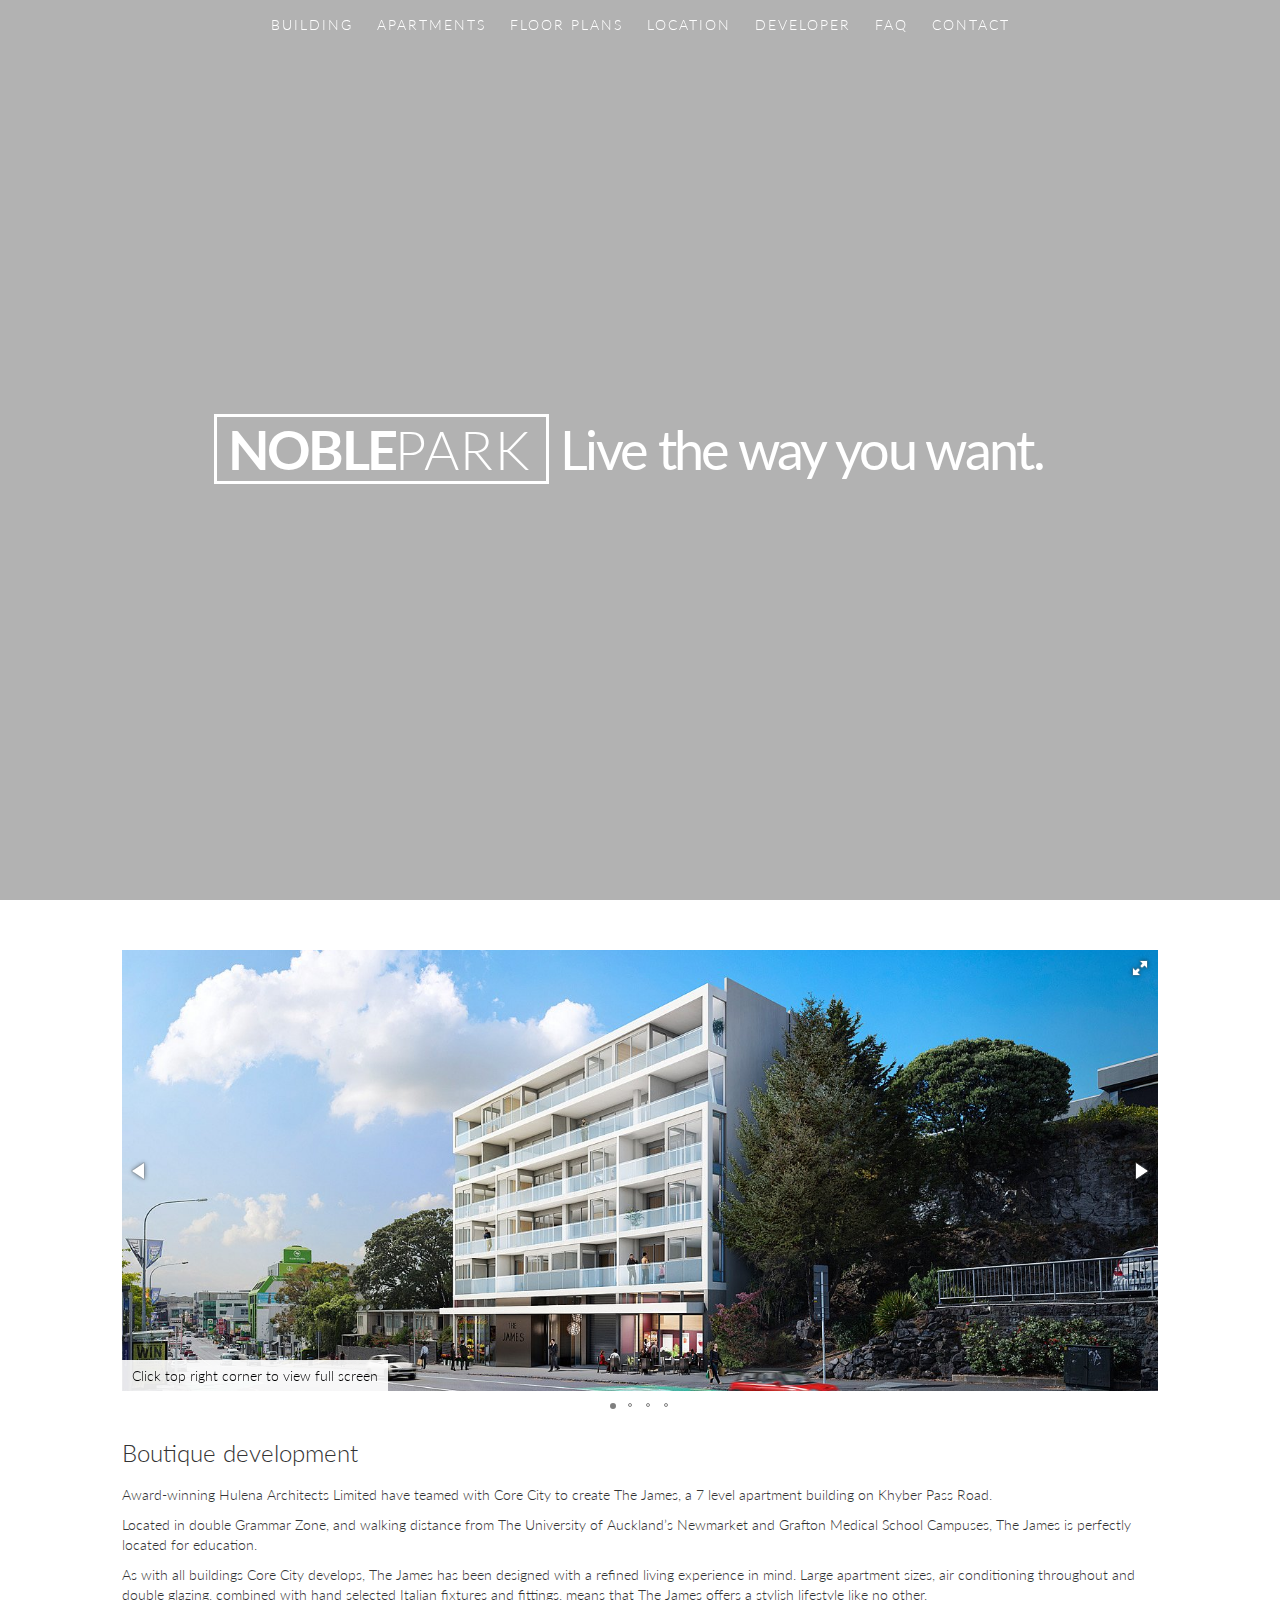
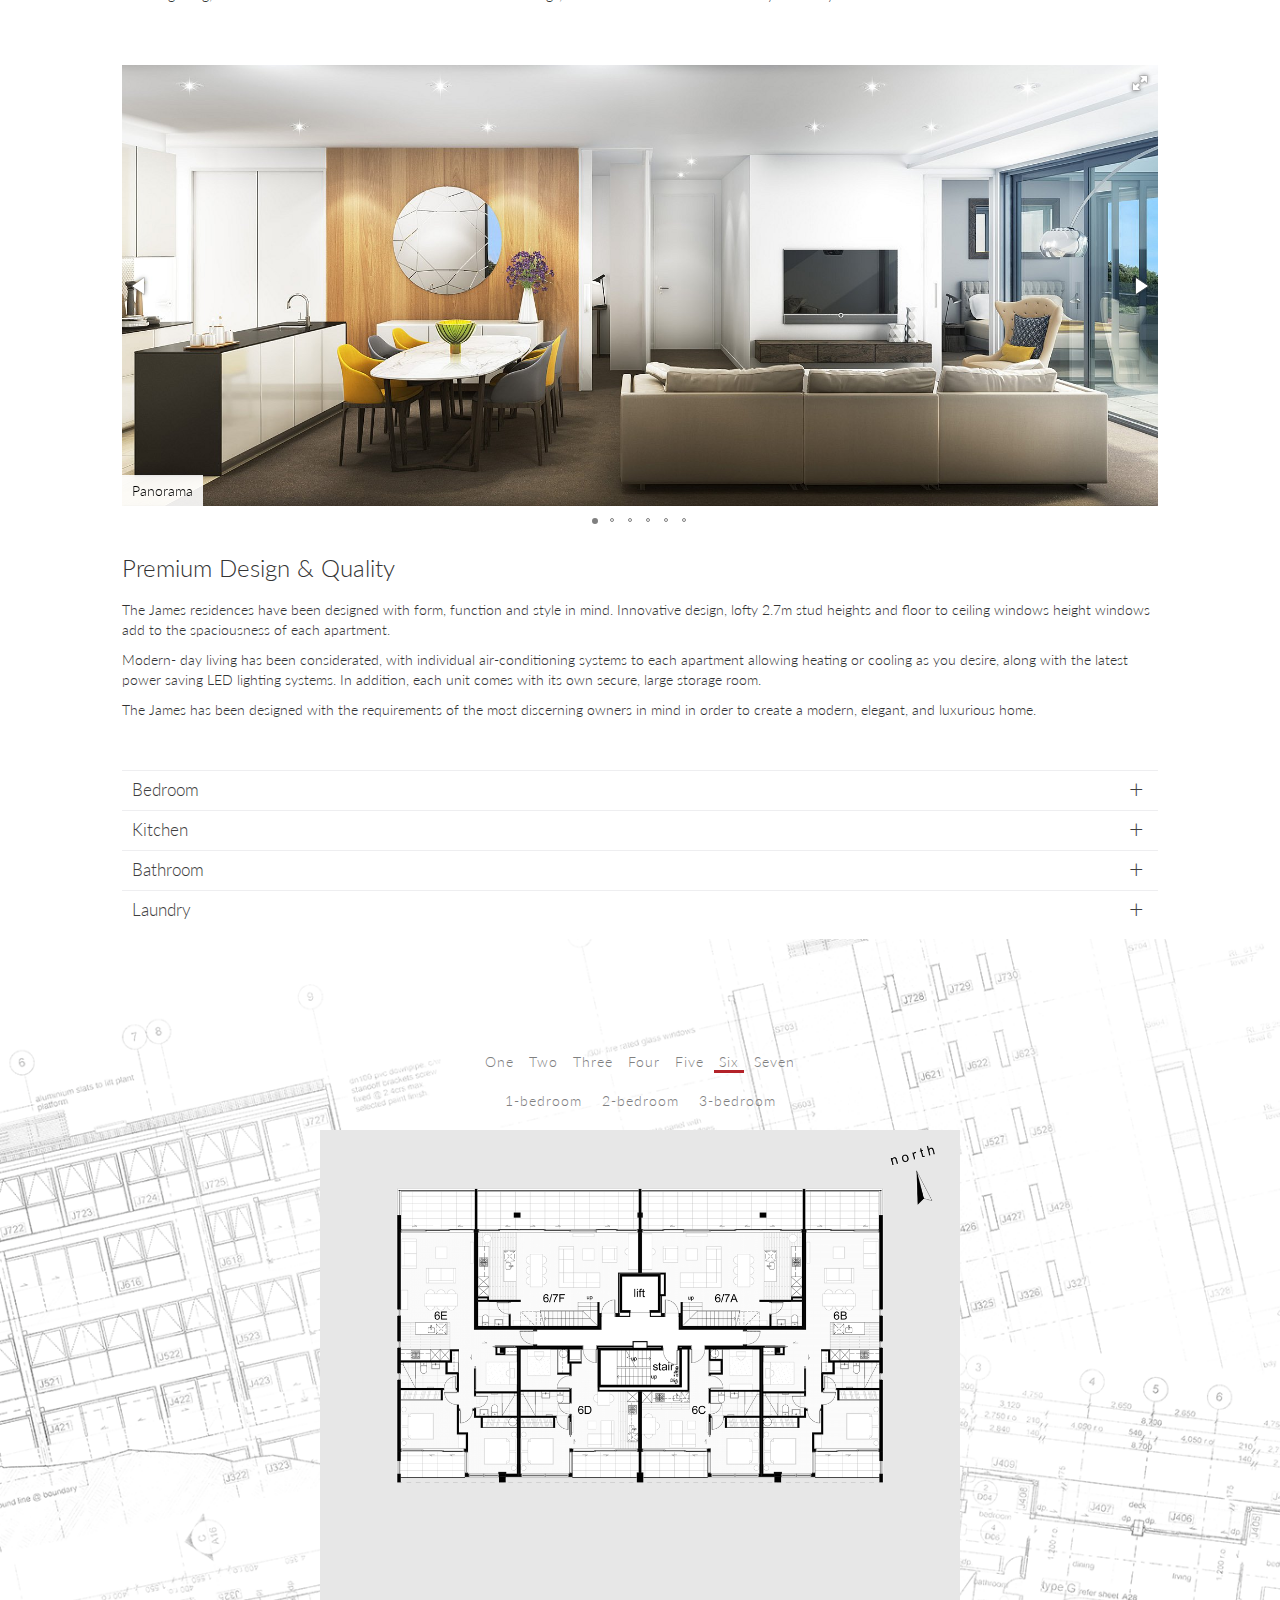
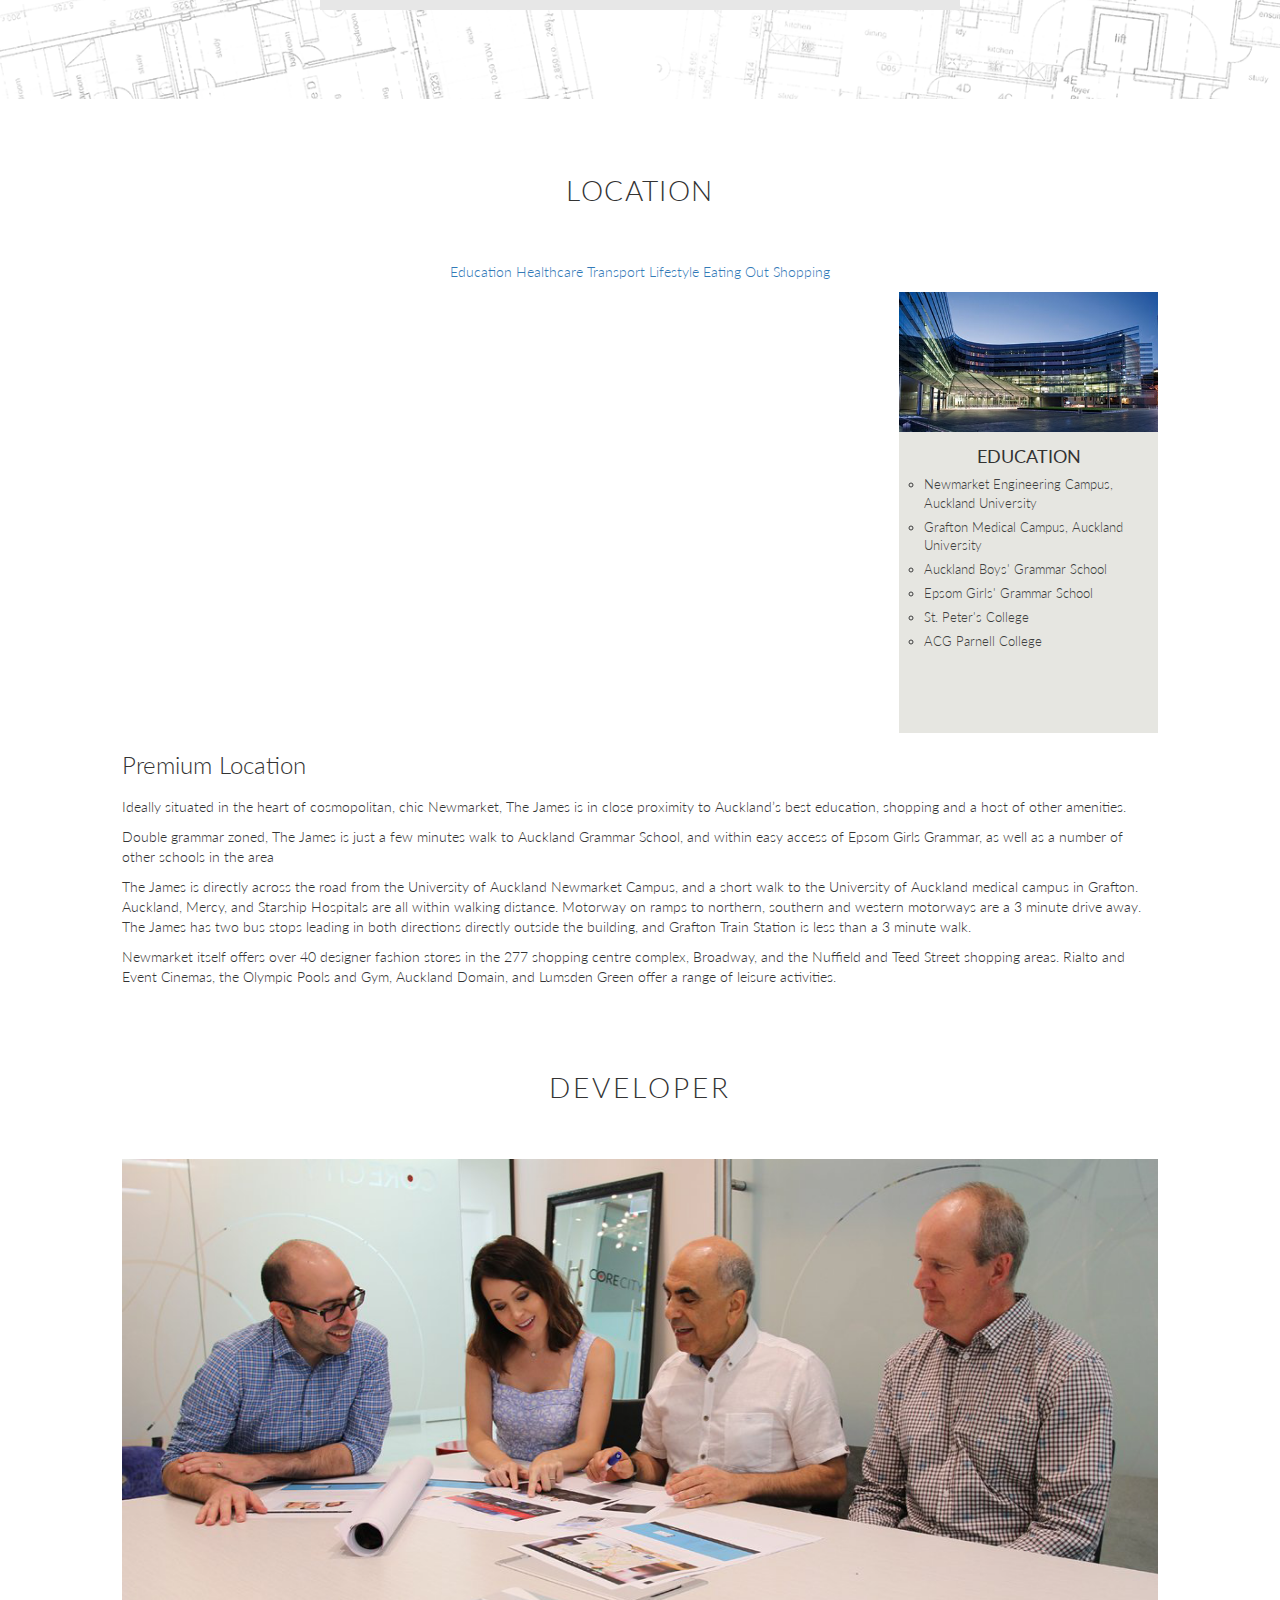
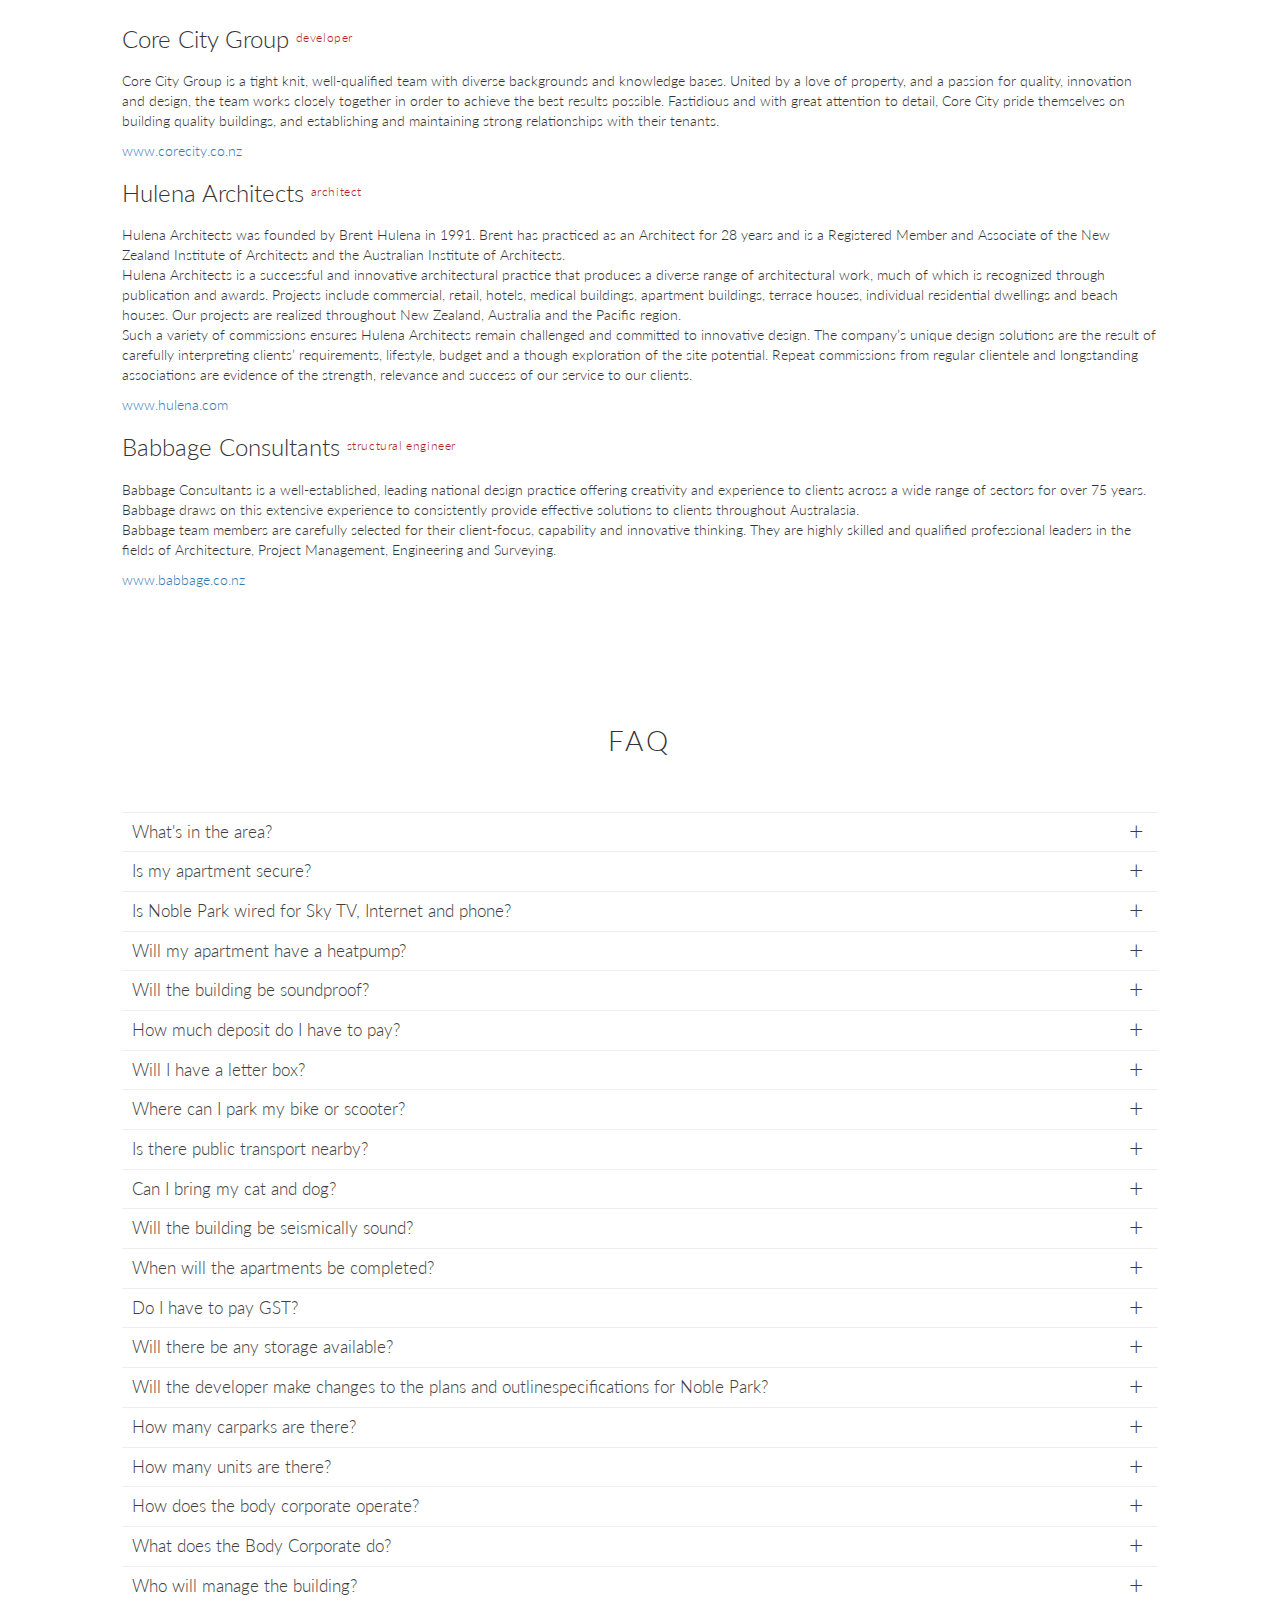
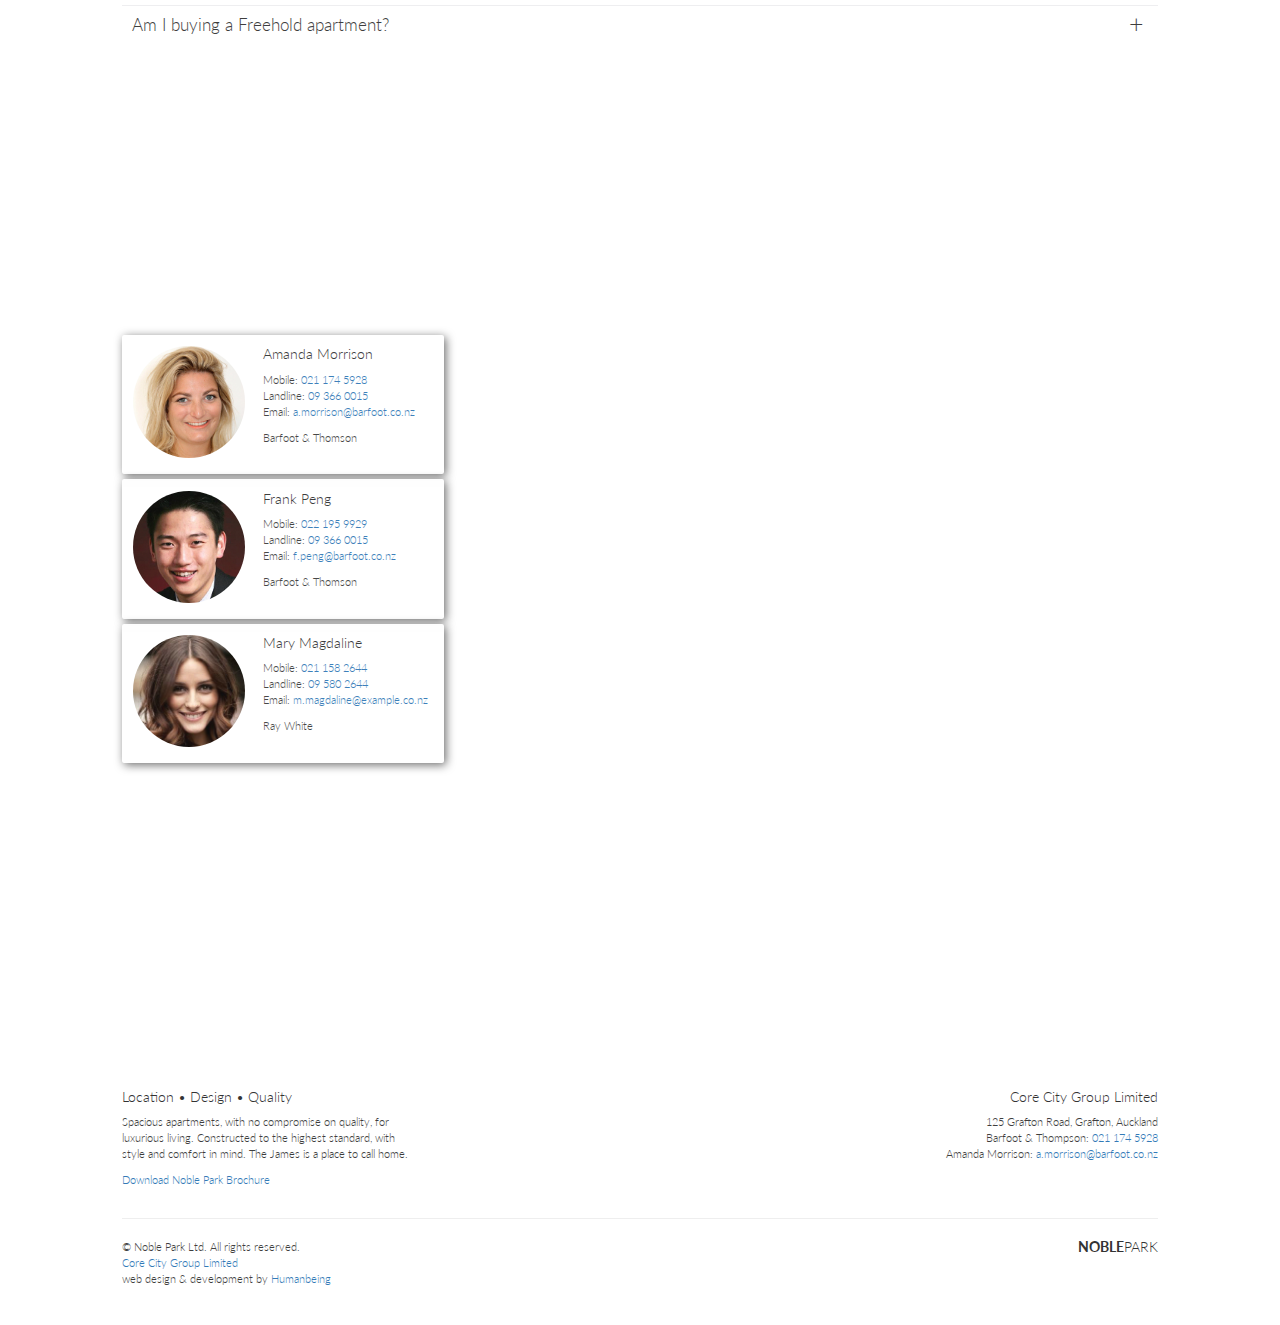
==== commit ac64b5eb: "Floor Plans Nav Underline When Active Etc." ====
--- a/index.html
+++ b/index.html
@@ -226,8 +226,31 @@
 			<!-- STOP: MODAL WINDOW FOR FLOOR PLANS -->
 
 				<div class = "col-lg-6 col-lg-offset-3" id = "svg-wrapper">
-					<p class = "text-menu"><span class = "white-back-span"><span style = "border-bottom: 3px solid #b32229;"><a onclick = "changeFloorImage('One', overlaysOne)">&nbsp;ONE&nbsp;</a></span>&nbsp;<a onclick = "changeFloorImage('Two', overlaysTwo)">Two</a> <a onclick = "changeFloorImage('Three', overlaysThree)">Three</a> <a onclick = "changeFloorImage('Four', overlaysFour)">Four</a> <a onclick = "changeFloorImage('Five', overlaysFive)">Five</a> <a onclick = "changeFloorImage('Six', overlaysSix)">Six</a> <a onclick = "changeFloorImage('Seven', overlaysSeven)">Seven</a></span></p>
-					<p class = "text-menu"><span class = "white-back-span"><a onmouseover = "opacityAdjust('oneBedroom', 0.3)" onmouseout = "removeStyle('oneBedroom')">&nbsp;1-bedroom&nbsp;</a>&nbsp;<a onmouseover = "opacityAdjust('twoBedroom', 0.3)" onmouseout = "removeStyle('twoBedroom')">&nbsp;2-bedroom&nbsp;</a>&nbsp;<a onmouseover = "opacityAdjust('threeBedroom', 0.3)" onmouseout = "removeStyle('threeBedroom')">&nbsp;3-bedroom&nbsp;</a></p>
+
+				<!-- START: NAV FLOOR PLANS -->	
+				<p class = "text-menu">
+					<a onclick = "changeFloorImage('One', overlaysOne, 1, 7)">
+							<span id = "item-1">&nbsp;One&nbsp;</span></a>
+					<a onclick = "changeFloorImage('Two', overlaysTwo, 2, 7)">
+							<span id = "item-2">&nbsp;Two&nbsp;</span></a>
+					<a onclick = "changeFloorImage('Three', overlaysThree, 3, 7)">
+							<span id = "item-3">&nbsp;Three&nbsp;</span></a>
+					<a onclick = "changeFloorImage('Four', overlaysFour, 4, 7)">
+							<span id = "item-4">&nbsp;Four&nbsp;</span></a>
+					<a onclick = "changeFloorImage('Five', overlaysFive, 5, 7)">
+							<span id = "item-5">&nbsp;Five&nbsp;</span></a>
+					<a onclick = "changeFloorImage('Six', overlaysSix, 6, 7)">
+							<span id = "item-6">&nbsp;Six&nbsp;</span></a> 
+					<a onclick = "changeFloorImage('Seven', overlaysSeven, 7, 7)">
+							<span id = "item-7">&nbsp;Seven&nbsp;</span></a>
+				</p>
+				<!-- STOP: NAV FLOOR PLANS -->
+
+					<p class = "text-menu" id = "x-bedroom">
+							<a onmouseover = "opacityAdjust('oneBedroom', 0.3)" onmouseout = "removeStyle('oneBedroom')">&nbsp;1-bedroom&nbsp;</a>&nbsp;
+							<a onmouseover = "opacityAdjust('twoBedroom', 0.3)" onmouseout = "removeStyle('twoBedroom')">&nbsp;2-bedroom&nbsp;</a>&nbsp;
+							<a onmouseover = "opacityAdjust('threeBedroom', 0.3)" onmouseout = "removeStyle('threeBedroom')">&nbsp;3-bedroom&nbsp;</a>
+					</p>	
 
 					<svg id = "svg-overlays" viewBox = "0 0 1000 880">
 					</svg>
--- a/css/custom.css
+++ b/css/custom.css
@@ -636,15 +636,35 @@
   color: white;
   background: #b32229; /* Core City Red */; 
 }
- 
+
+.text-menu {
+  letter-spacing: 1px;
+}
+
 .text-menu:hover {
   cursor: pointer;
 }
 
+.text-menu a {
+  color: gray;
+} 
+
 .text-menu a:hover {
   text-decoration: none;
-} 
-
+}
+
+.text-menu span {
+  -o-transition:0.25s;
+  -ms-transition:0.25s;
+  -moz-transition:0.25s;
+  -webkit-transition:0.25s;
+  transition:0.25s;
+}
+
+#x-bedroom a:hover {
+  color: black;
+}
+ 
 #svg-wrapper {
   padding: 0;
 }
@@ -655,15 +675,16 @@
   text-align: center;
  }
 
-.white-back-span {
-  background-color: #ffffff;
- }
-
 #svg-overlays {
   top: 0;
   right: 0;
   padding: 0;
   margin: 0;
+  -o-transition:0.10s;
+  -ms-transition:0.10s;
+  -moz-transition:0.10s;
+  -webkit-transition:0.10s;
+  transition:0.10s;
 }
 
 #round-level-icon-holder {
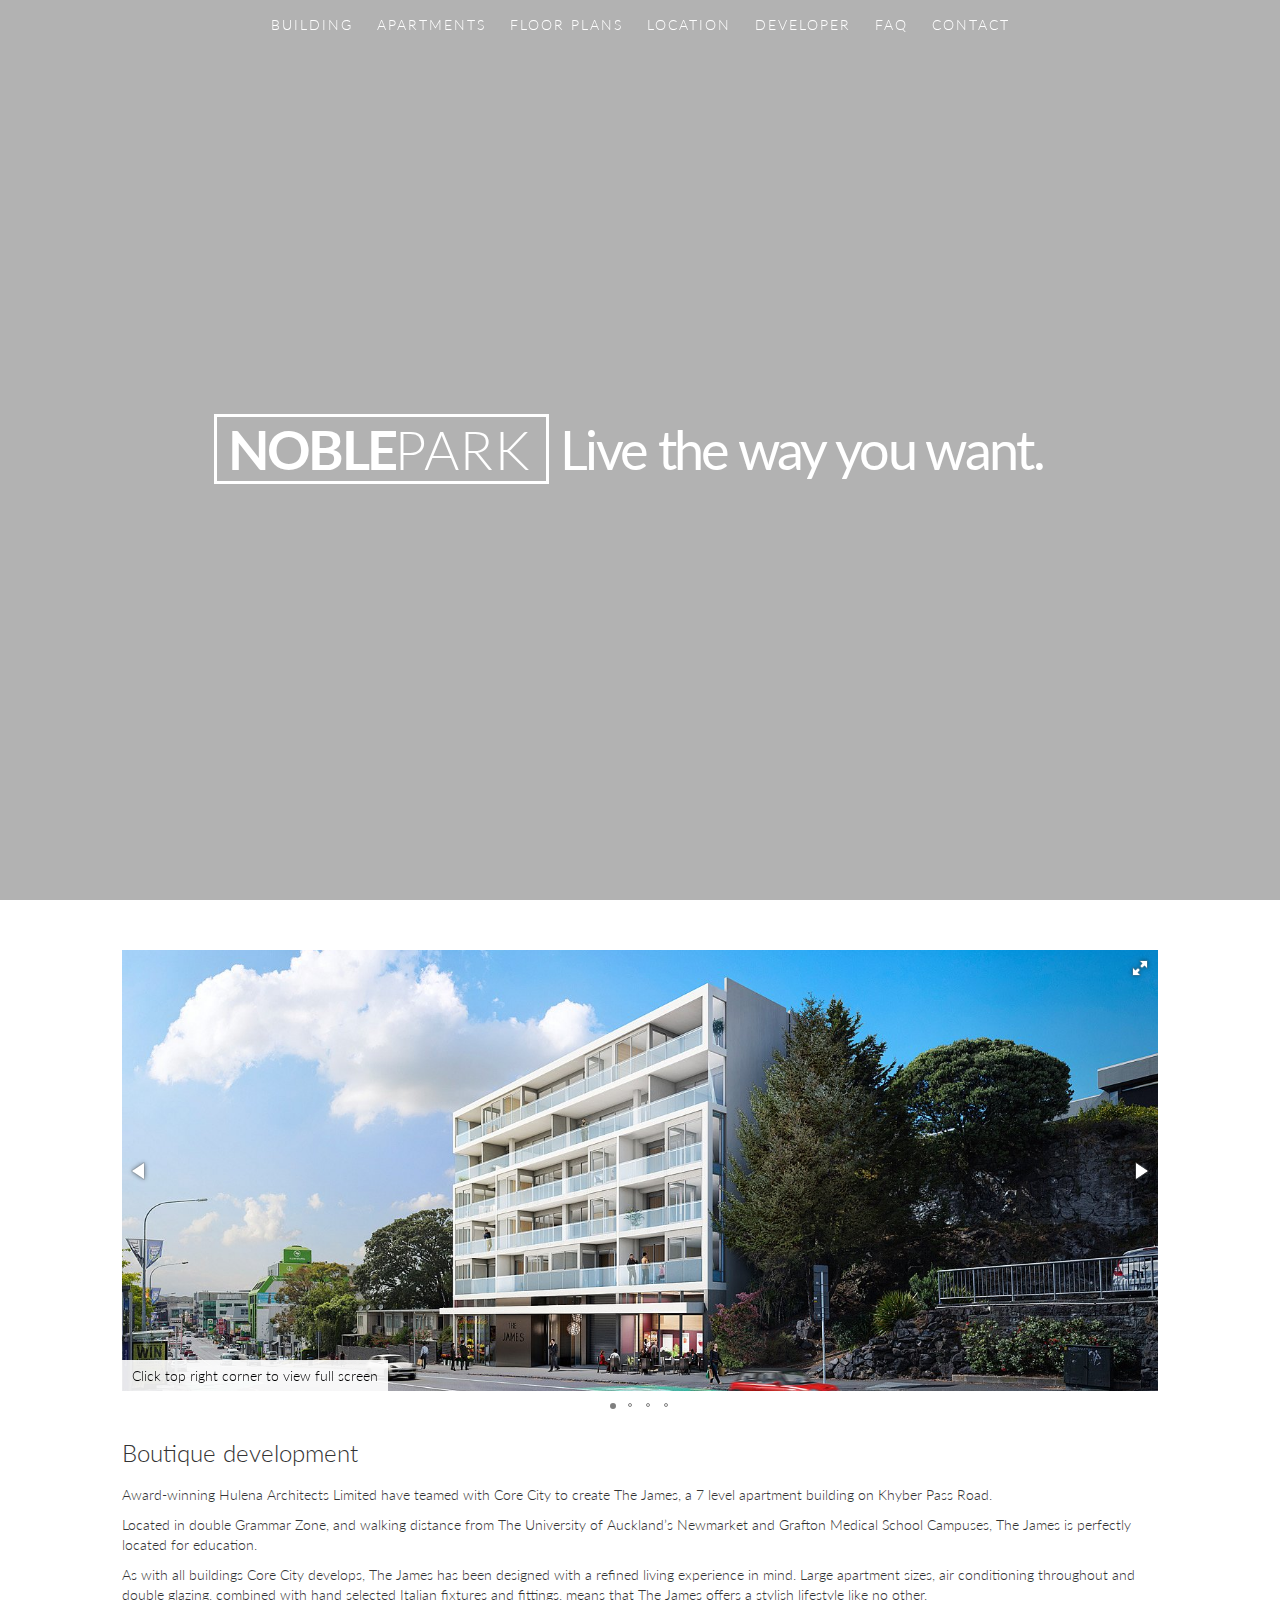
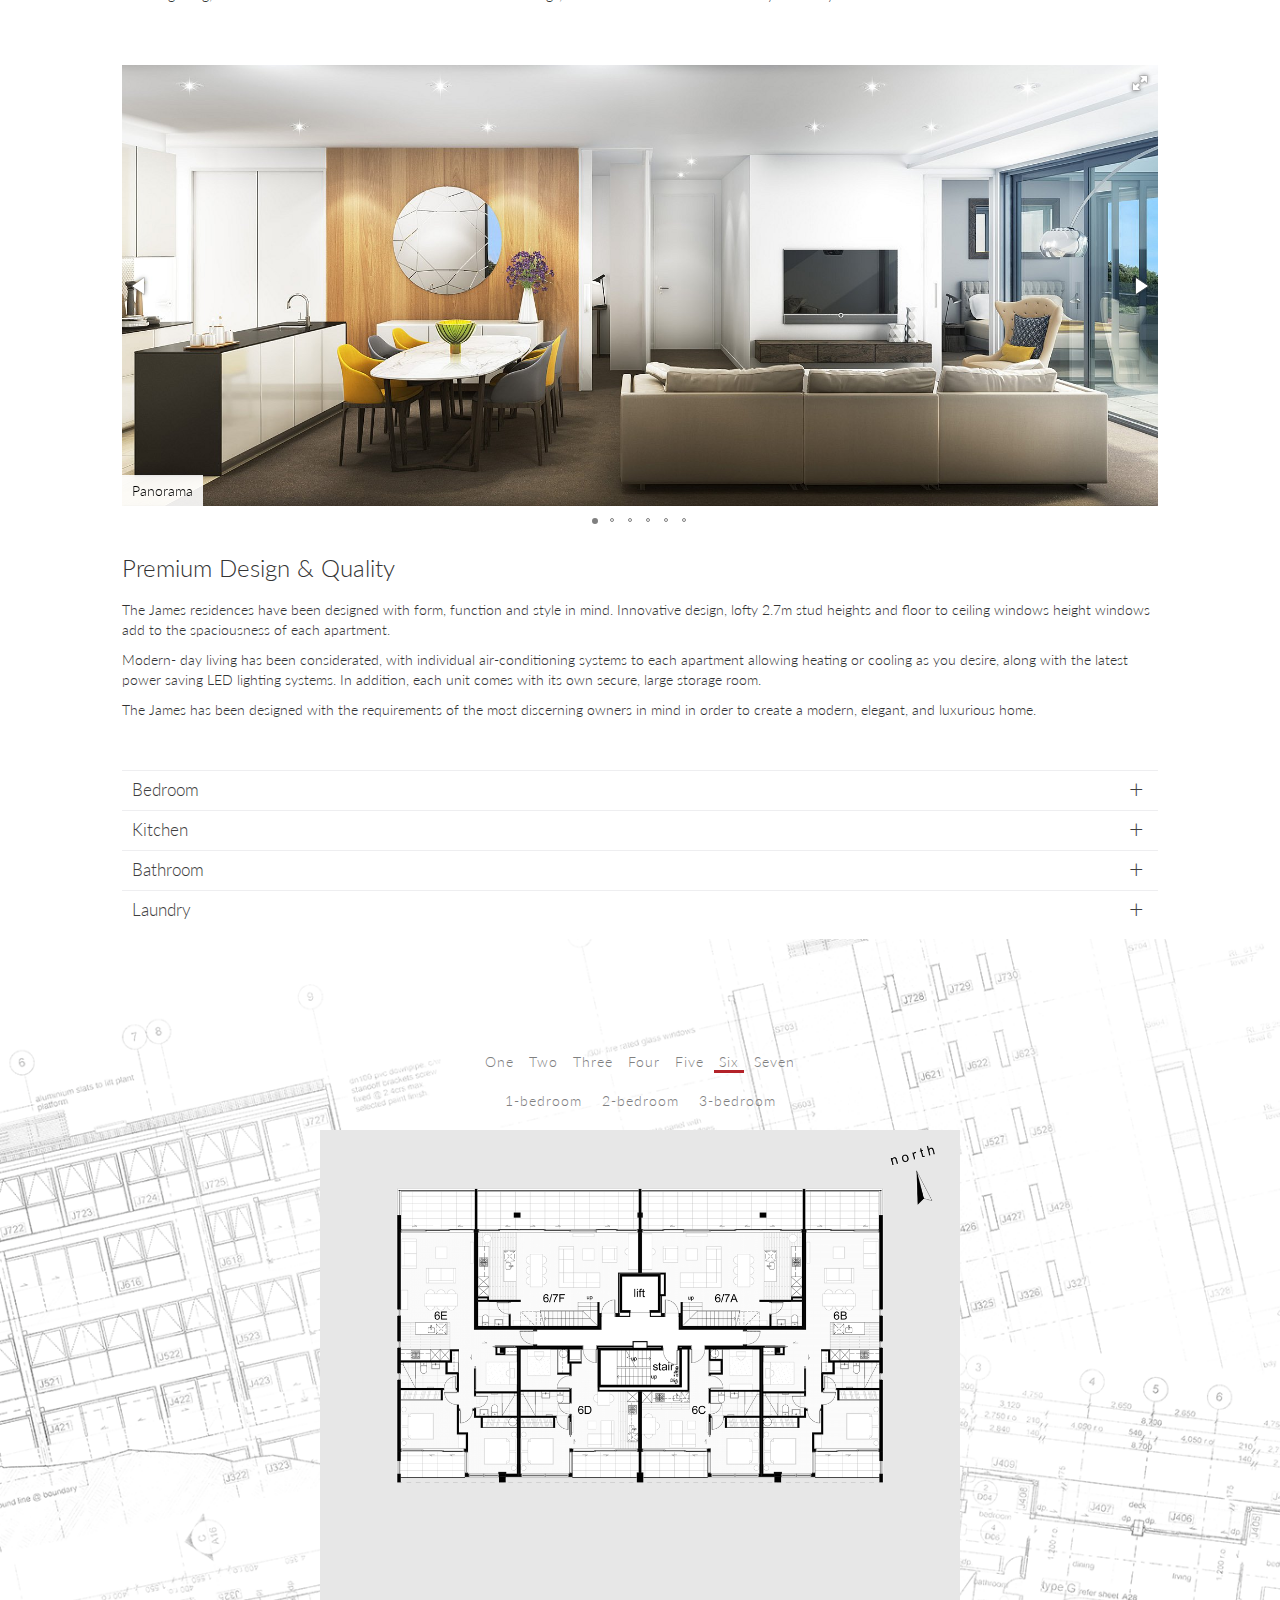
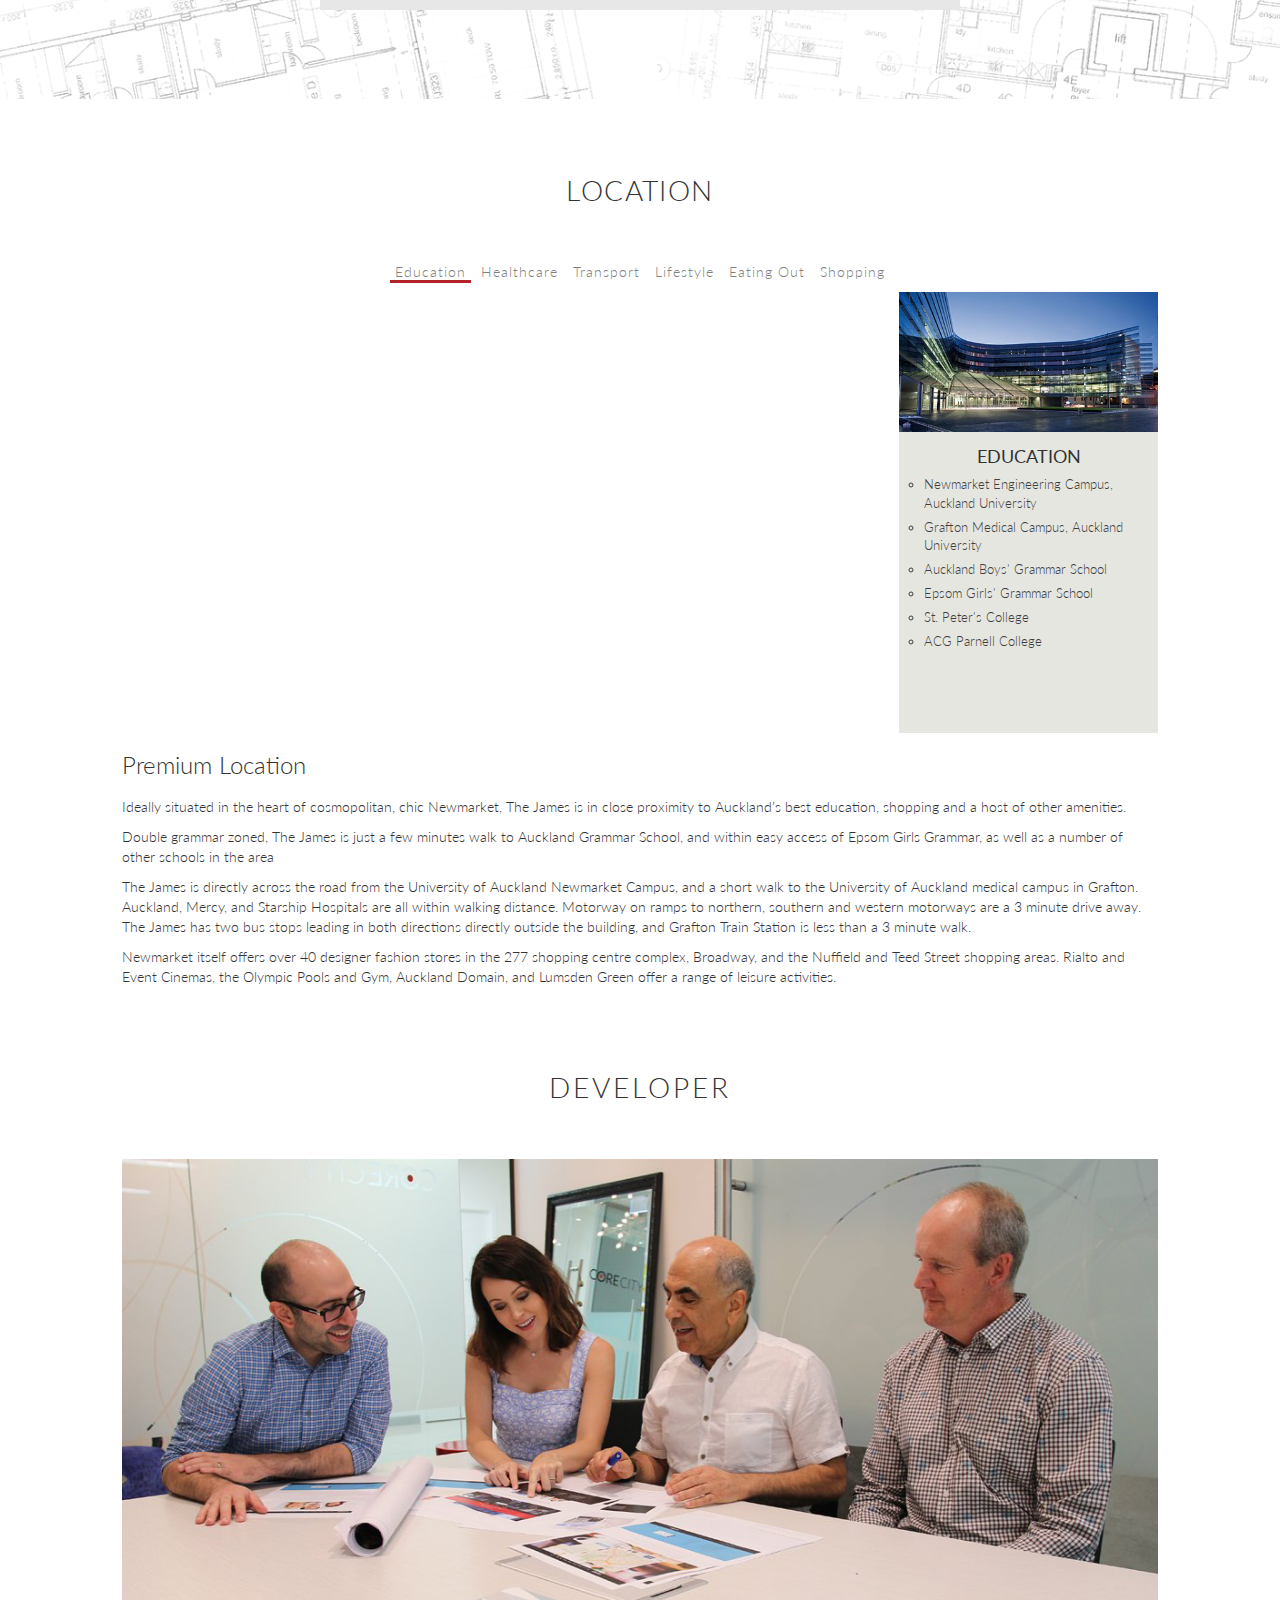
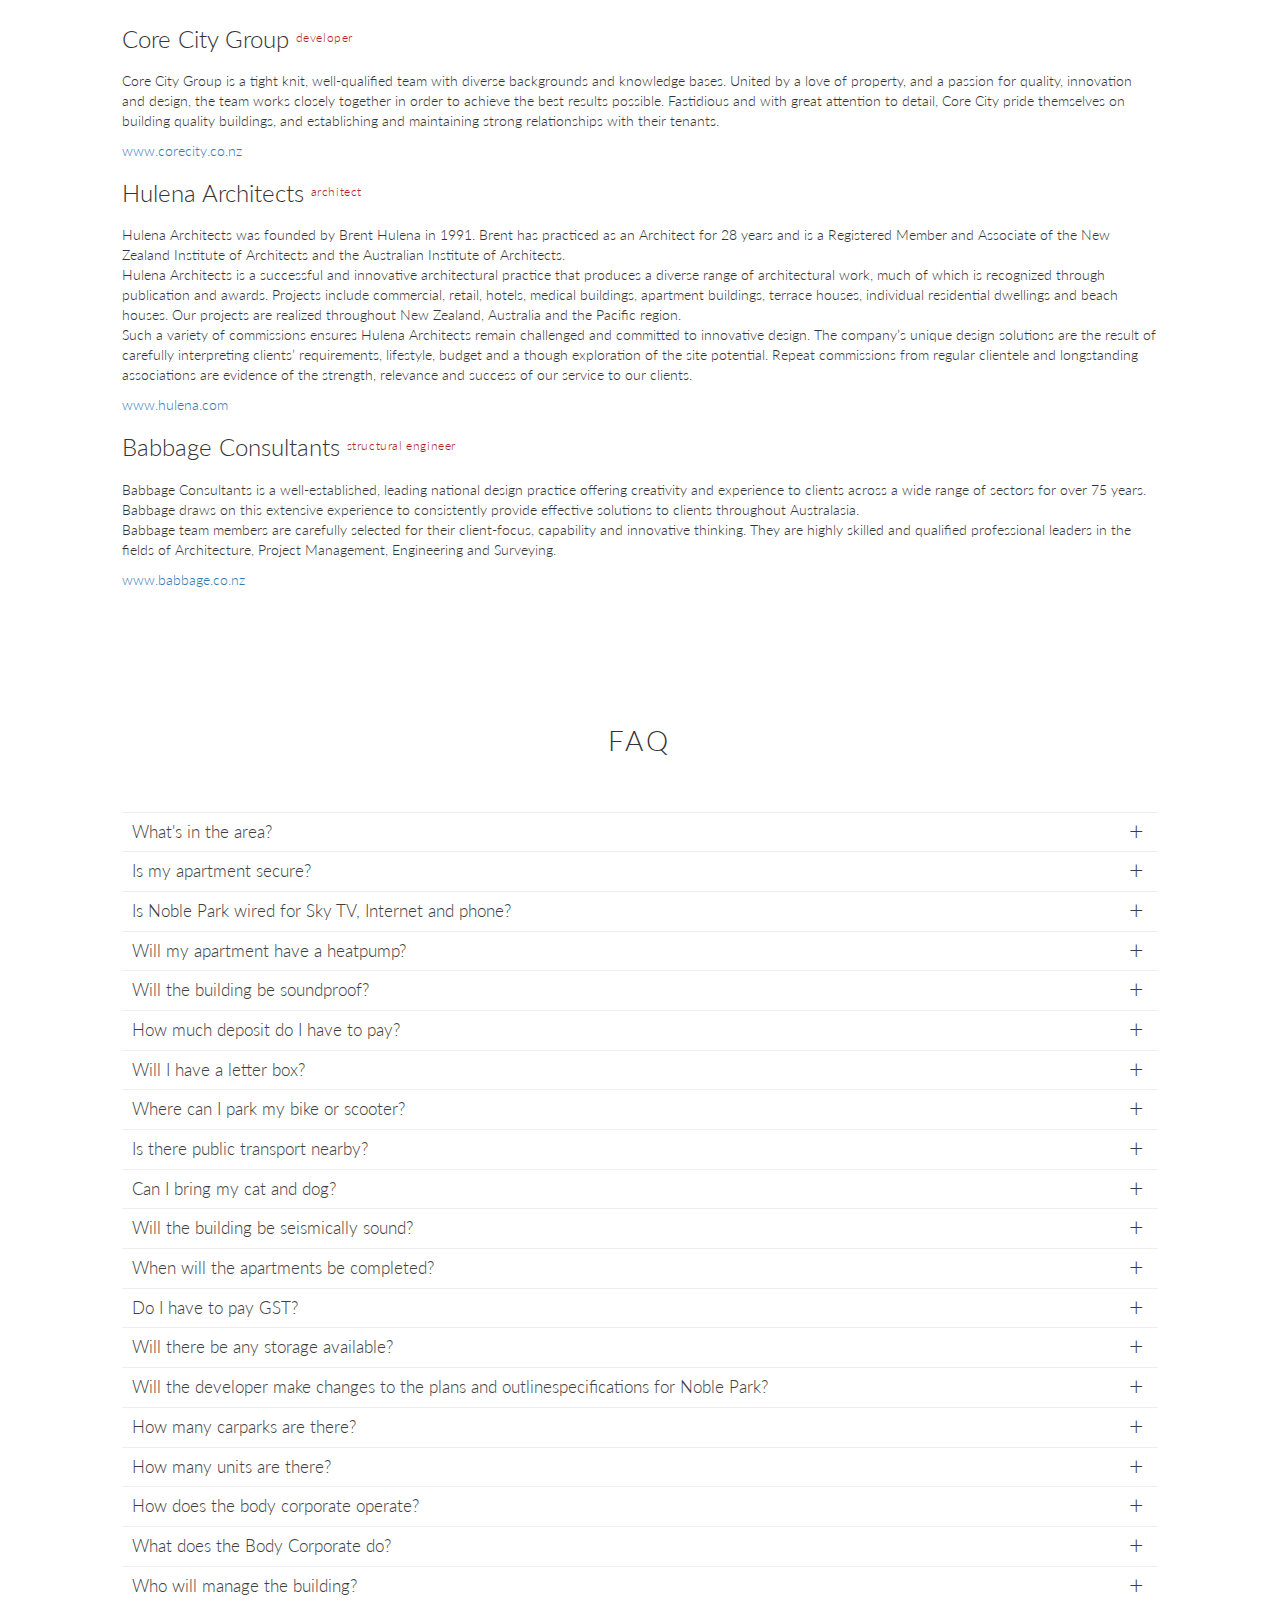
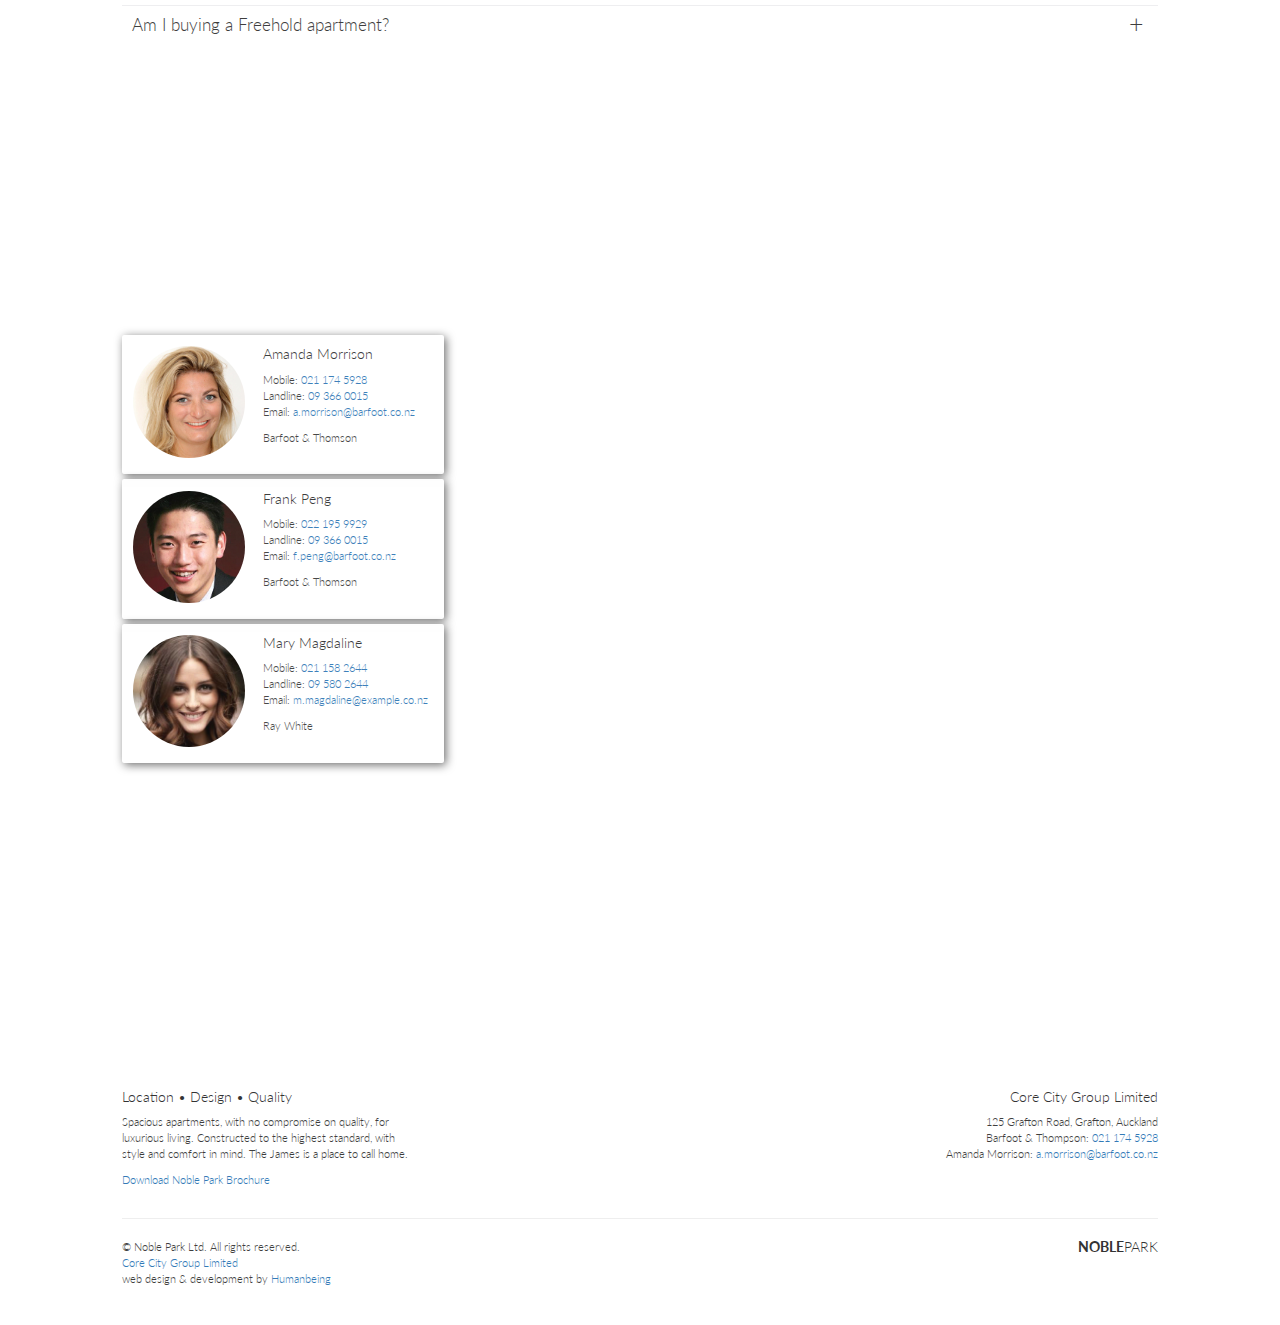
==== commit 53ffdd01: "Location Section Nav" ====
--- a/index.html
+++ b/index.html
@@ -217,10 +217,9 @@
 			<div id = "openModal" class = "modalDialog">
 				<div>
 					<a href="#close" title="Close" class="close">X</a>
+					<img id = "modalImage"></img>
+					<h2 id = "modalHeader">Apartment Three B</h2>
 					<p id = "modalParagraph"></p>
-					<div class = "col-xs-12 col-sm-12 col-md-12 col-lg-12" id = "modalImageContainer">
-						<img id = "modalImage"></img>
-					</div>	
 				</div>
 			</div>
 			<!-- STOP: MODAL WINDOW FOR FLOOR PLANS -->
@@ -230,19 +229,19 @@
 				<!-- START: NAV FLOOR PLANS -->	
 				<p class = "text-menu">
 					<a onclick = "changeFloorImage('One', overlaysOne, 1, 7)">
-							<span id = "item-1">&nbsp;One&nbsp;</span></a>
+							<span id = "floorplans-item-1">&nbsp;One&nbsp;</span></a>
 					<a onclick = "changeFloorImage('Two', overlaysTwo, 2, 7)">
-							<span id = "item-2">&nbsp;Two&nbsp;</span></a>
+							<span id = "floorplans-item-2">&nbsp;Two&nbsp;</span></a>
 					<a onclick = "changeFloorImage('Three', overlaysThree, 3, 7)">
-							<span id = "item-3">&nbsp;Three&nbsp;</span></a>
+							<span id = "floorplans-item-3">&nbsp;Three&nbsp;</span></a>
 					<a onclick = "changeFloorImage('Four', overlaysFour, 4, 7)">
-							<span id = "item-4">&nbsp;Four&nbsp;</span></a>
+							<span id = "floorplans-item-4">&nbsp;Four&nbsp;</span></a>
 					<a onclick = "changeFloorImage('Five', overlaysFive, 5, 7)">
-							<span id = "item-5">&nbsp;Five&nbsp;</span></a>
+							<span id = "floorplans-item-5">&nbsp;Five&nbsp;</span></a>
 					<a onclick = "changeFloorImage('Six', overlaysSix, 6, 7)">
-							<span id = "item-6">&nbsp;Six&nbsp;</span></a> 
+							<span id = "floorplans-item-6">&nbsp;Six&nbsp;</span></a> 
 					<a onclick = "changeFloorImage('Seven', overlaysSeven, 7, 7)">
-							<span id = "item-7">&nbsp;Seven&nbsp;</span></a>
+							<span id = "floorplans-item-7">&nbsp;Seven&nbsp;</span></a>
 				</p>
 				<!-- STOP: NAV FLOOR PLANS -->
 
@@ -266,7 +265,22 @@
 			<div id = "location-section-wrapper" class = "col-lg-10 col-lg-offset-1">
 				<h1>LOCATION</h1>
 				<div class = "row" id = "map-container">
-					<p id = "location-mini-nav"><a onclick = "education(), placeMarkers(educationMarkers, educationIcon)">Education</a> <a onclick = "healthcare(), placeMarkers(healthCareMarkers, healthcareIcon)">Healthcare</a> <a onclick = "transport(), placeMarkers(transportMarkers, transportIcon)">Transport</a> <a onclick = "lifestyle(), placeMarkers(lifestyleMarkers, lifestyleIcon)">Lifestyle</a> <a onclick = "eatingOut(), placeMarkers(eatingOutMarkers, eatingOutIcon)">Eating Out</a> <a onclick = "shopping(), placeMarkers(shoppingMarkers, shoppingIcon)">Shopping</a></p>
+					
+					<p class = "text-menu" id = "location-mini-nav">
+						<a onclick = "education(), placeMarkers(educationMarkers, educationIcon), makeActive(1,6,'location')">
+							<span id = "location-item-1">&nbsp;Education&nbsp;</span></a>
+						<a onclick = "healthcare(), placeMarkers(healthCareMarkers, healthcareIcon), makeActive(2,6,'location')">
+							<span id = "location-item-2">&nbsp;Healthcare&nbsp;</span></a>
+						<a onclick = "transport(), placeMarkers(transportMarkers, transportIcon), makeActive(3,6,'location')">
+							<span id = "location-item-3">&nbsp;Transport&nbsp;</span></a>
+						<a onclick = "lifestyle(), placeMarkers(lifestyleMarkers, lifestyleIcon), makeActive(4,6,'location')">
+							<span id = "location-item-4">&nbsp;Lifestyle&nbsp;</span></a>
+						<a onclick = "eatingOut(), placeMarkers(eatingOutMarkers, eatingOutIcon), makeActive(5,6,'location')">
+							<span id = "location-item-5">&nbsp;Eating Out&nbsp;</span></a>
+						<a onclick = "shopping(), placeMarkers(shoppingMarkers, shoppingIcon), makeActive(6,6,'location')">
+							<span id = "location-item-6">&nbsp;Shopping&nbsp;</span></a>
+					</p>
+
 					<div id = "location-section-map" class = "col-lg-9 col-sm-9 col-xs-9">
 					</div>
 					<div id = "location-section-overlay" class = "col-lg-3 col-sm-3 sol-xs-3">
--- a/css/custom.css
+++ b/css/custom.css
@@ -551,6 +551,11 @@
 }
 
 #location-round-photo {
+  -o-transition:0.1s;
+  -ms-transition:0.1s;
+  -moz-transition:0.1s;
+  -webkit-transition:0.1s;
+  transition:0.1s;
   margin: 0 auto !important;
   background-position: center;
  } 
@@ -581,10 +586,7 @@
 
 #modalImage {
   width: 500px;
-}
-
-#modalImageContainer {
-  background-size: contain;
+  margin-bottom: 10px;
 }
 
 .modalDialog {
@@ -596,9 +598,9 @@
   background: rgba(0,0,0,0.8);
   z-index: 9999999999;
   opacity: 0;
-  -webkit-transition: opacity 200ms ease-in;
-  -moz-transition: opacity 200ms ease-in;
-  transition: opacity 200ms ease-in;
+  -webkit-transition: opacity 80ms ease-out;
+  -moz-transition: opacity 80ms ease-out;
+  transition: opacity 80ms ease-out;
   pointer-events: none;
 }
 
@@ -608,16 +610,25 @@
 }
 
 .modalDialog > div {
-  height: 80%;
-  position: relative;
-  margin: 5%;
-  padding: 5px 20px 13px 20px;
+  width:550px;
+  height:550px;
+  position:absolute;
+  left:50%;
+  top:50%;
+  margin:-275px 0 0 -275px;
+  padding: 25px;
   background: #fff;
 }
 
+.modalDialog img {
+  display: block;
+  margin: auto;
+}
+
 .close {
-  background: #b32229; /* Core City Red */;
-  color: #FFFFFF;
+  background: #A76266; /* Dull Core City Red */
+  color: #E6E6E6;
+  opacity: 1;
   line-height: 25px;
   position: absolute;
   right: -12px;
@@ -625,10 +636,14 @@
   top: -10px;
   width: 24px;
   text-decoration: none;
-  font-weight: bold;
   -webkit-border-radius: 12px;
   -moz-border-radius: 12px;
   border-radius: 12px;
+  -o-transition:0.25s;
+  -ms-transition:0.25s;
+  -moz-transition:0.25s;
+  -webkit-transition:0.25s;
+  transition:0.25s;
 }
 
 .close:hover { 
@@ -886,7 +901,7 @@
 /* contact-section ends */
 
 
-/* LOCATIN-MAP ENDS */
+/* LOCATION-MAP ENDS */
 
 .container-fluid {
   padding-right: 0;
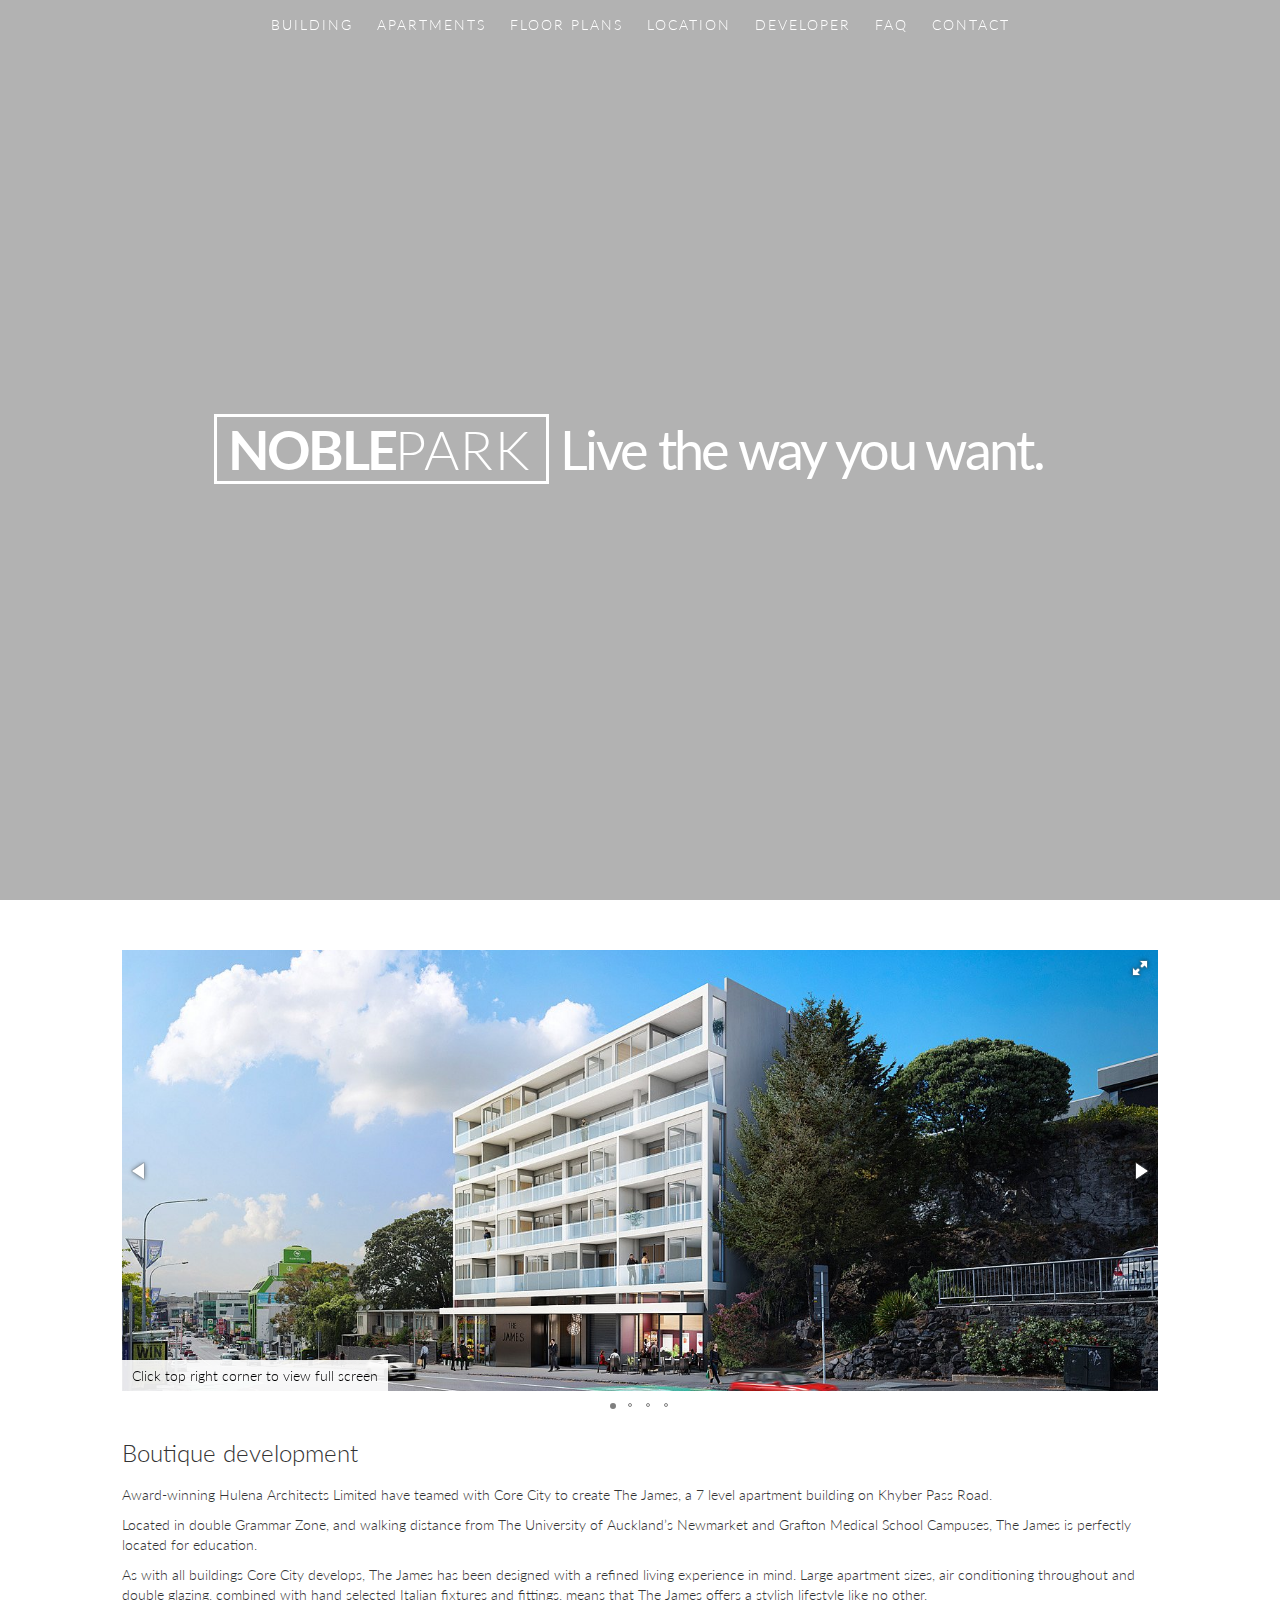
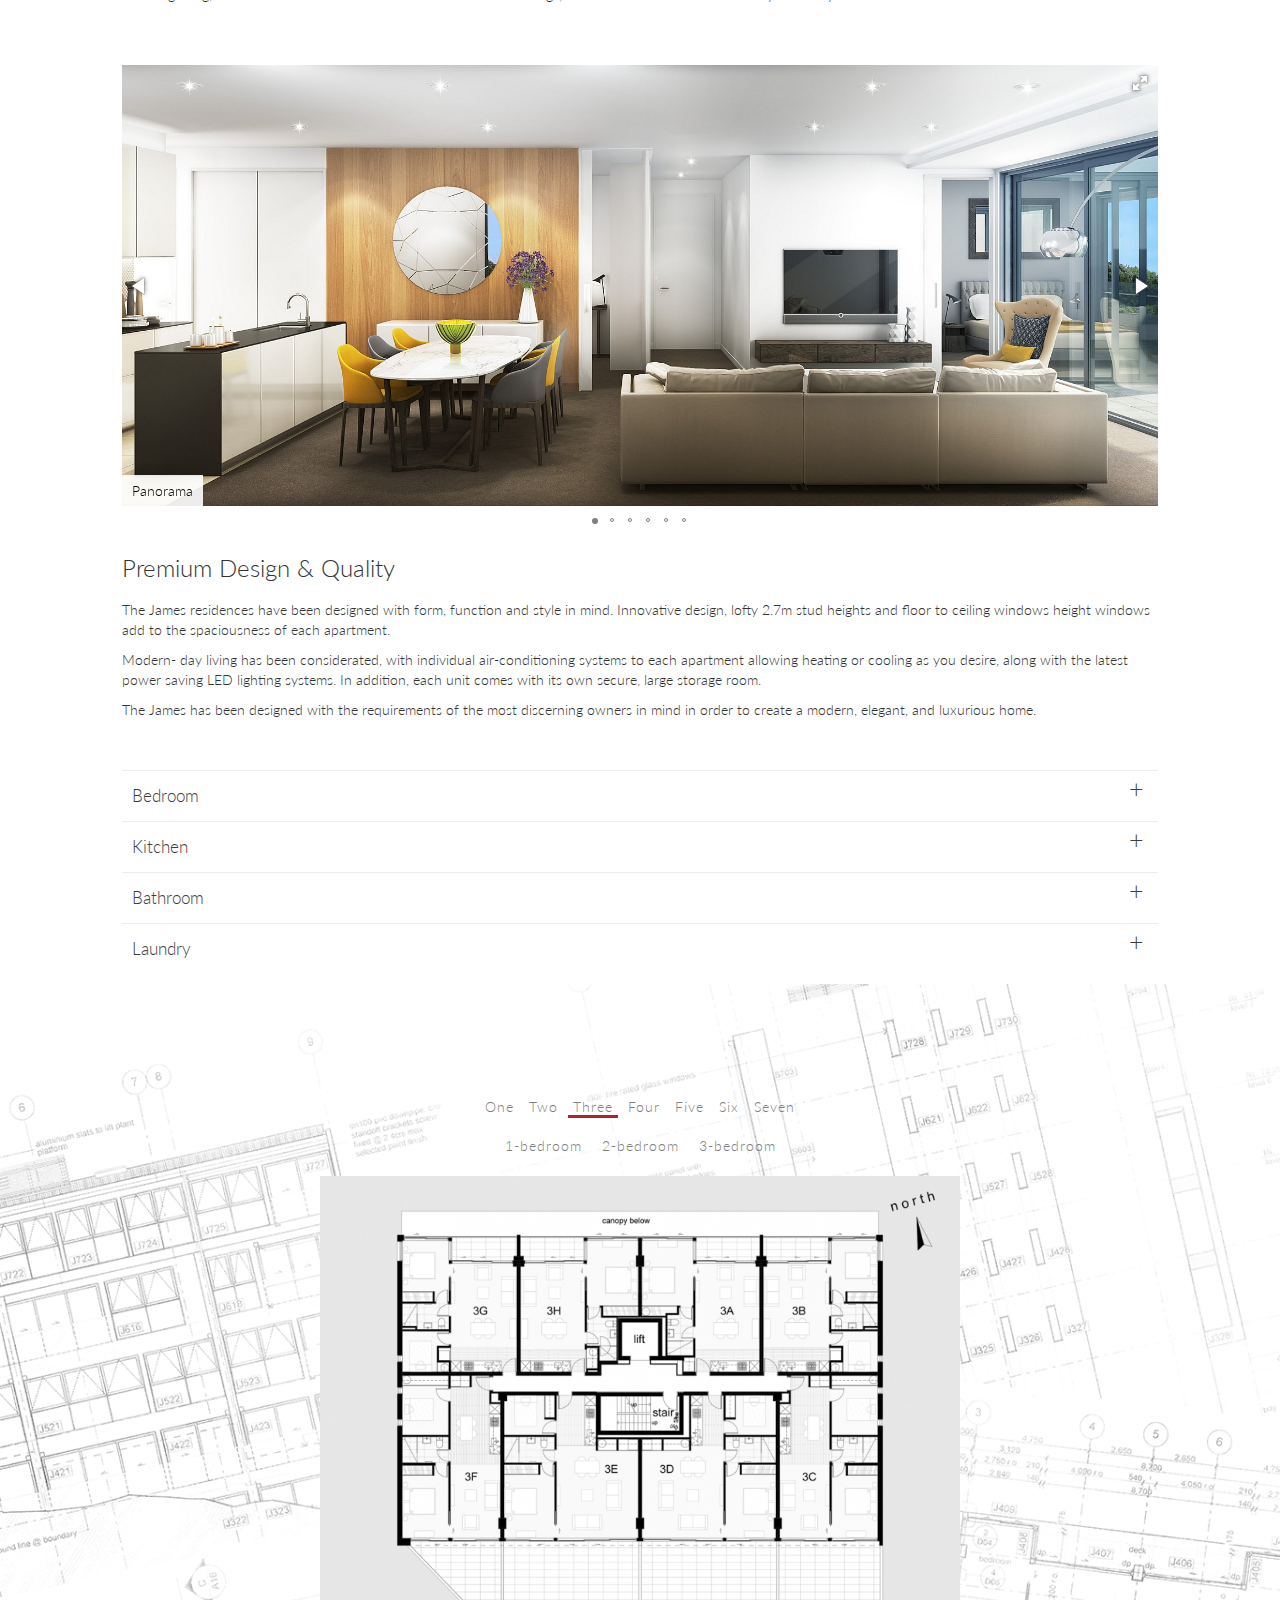
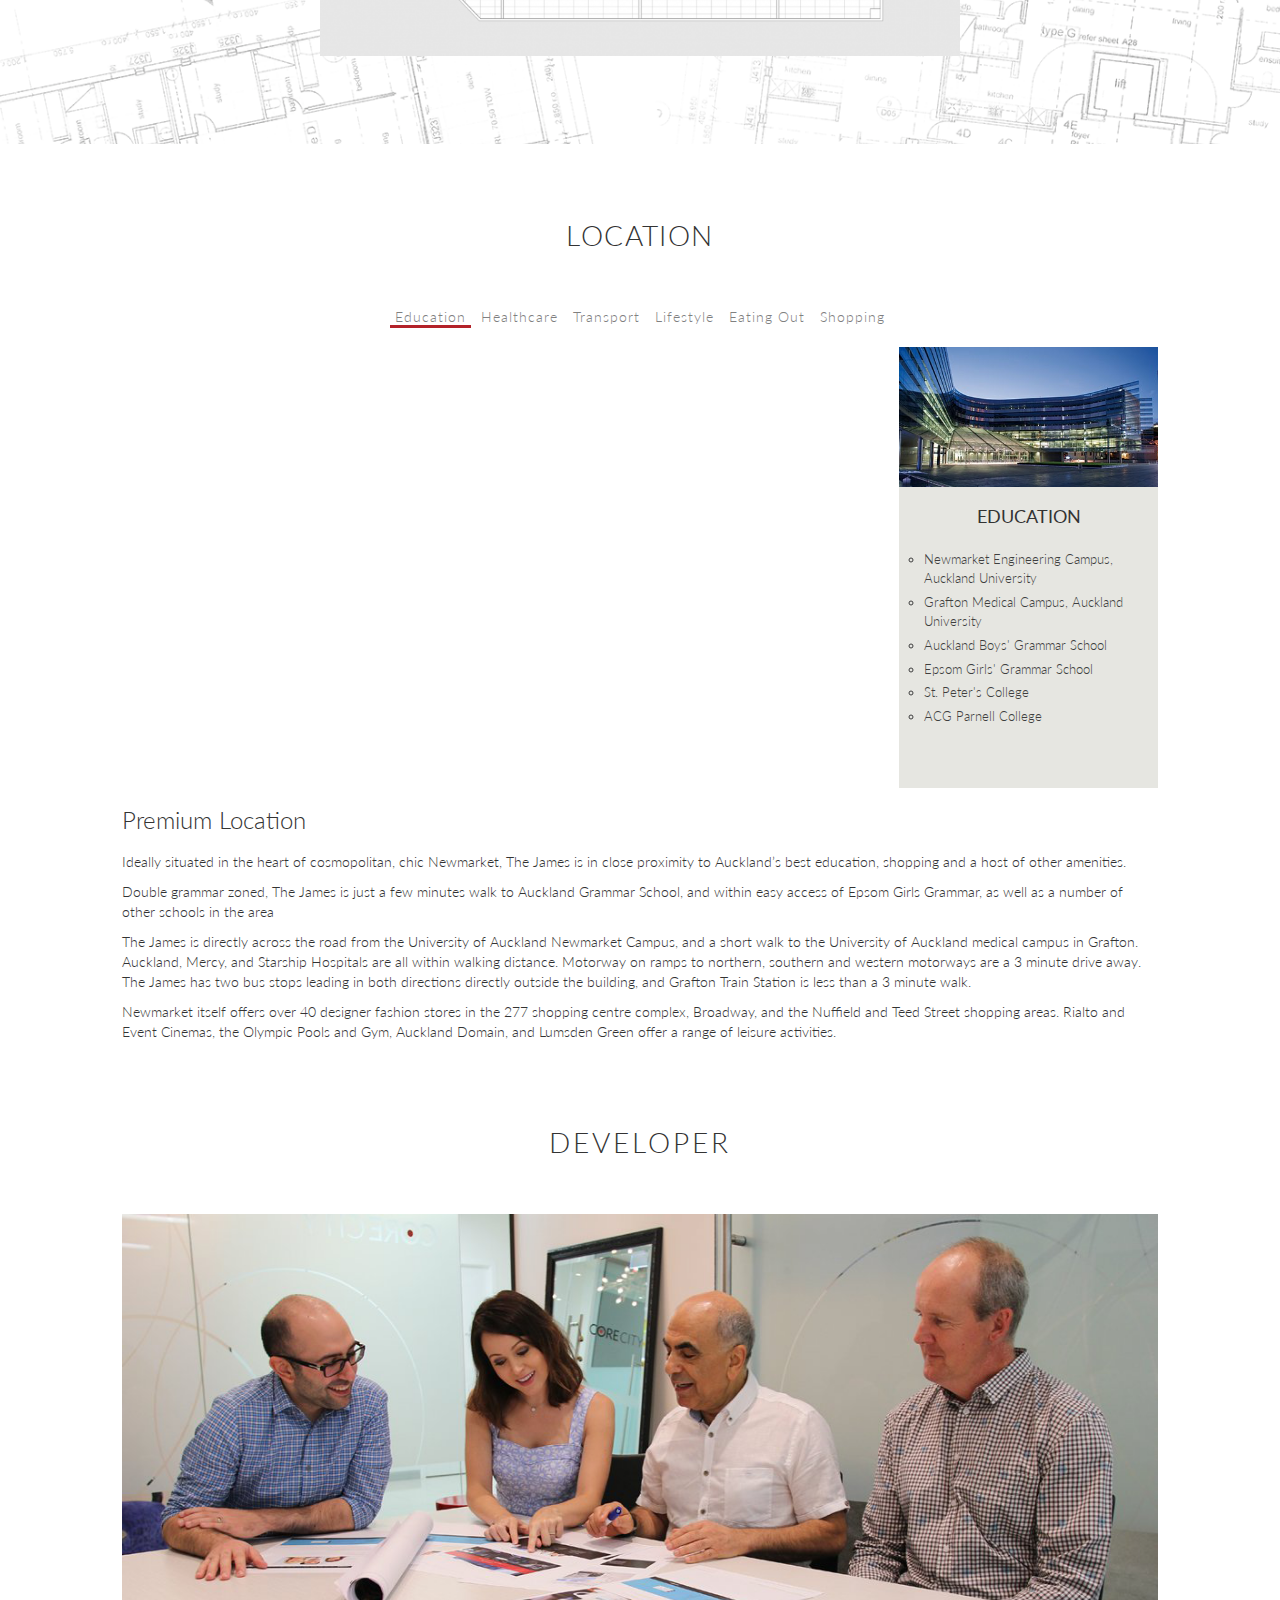
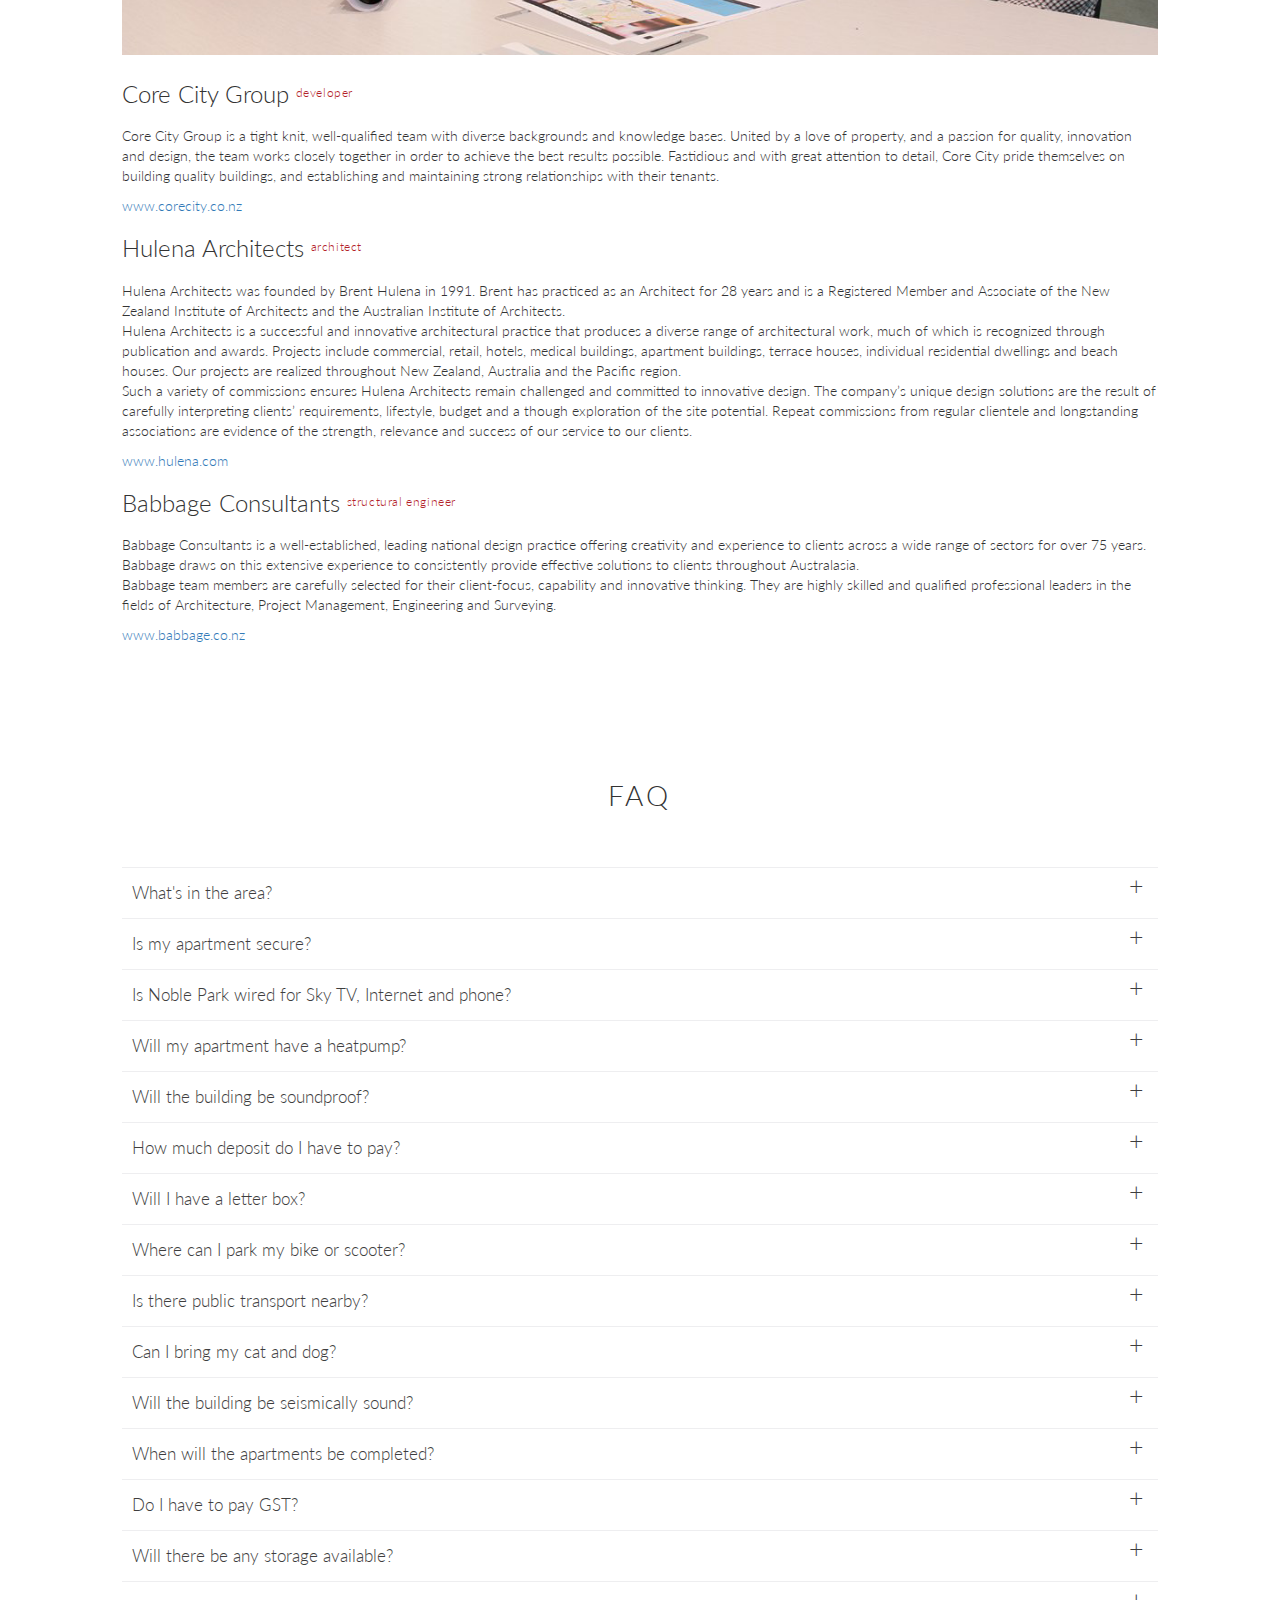
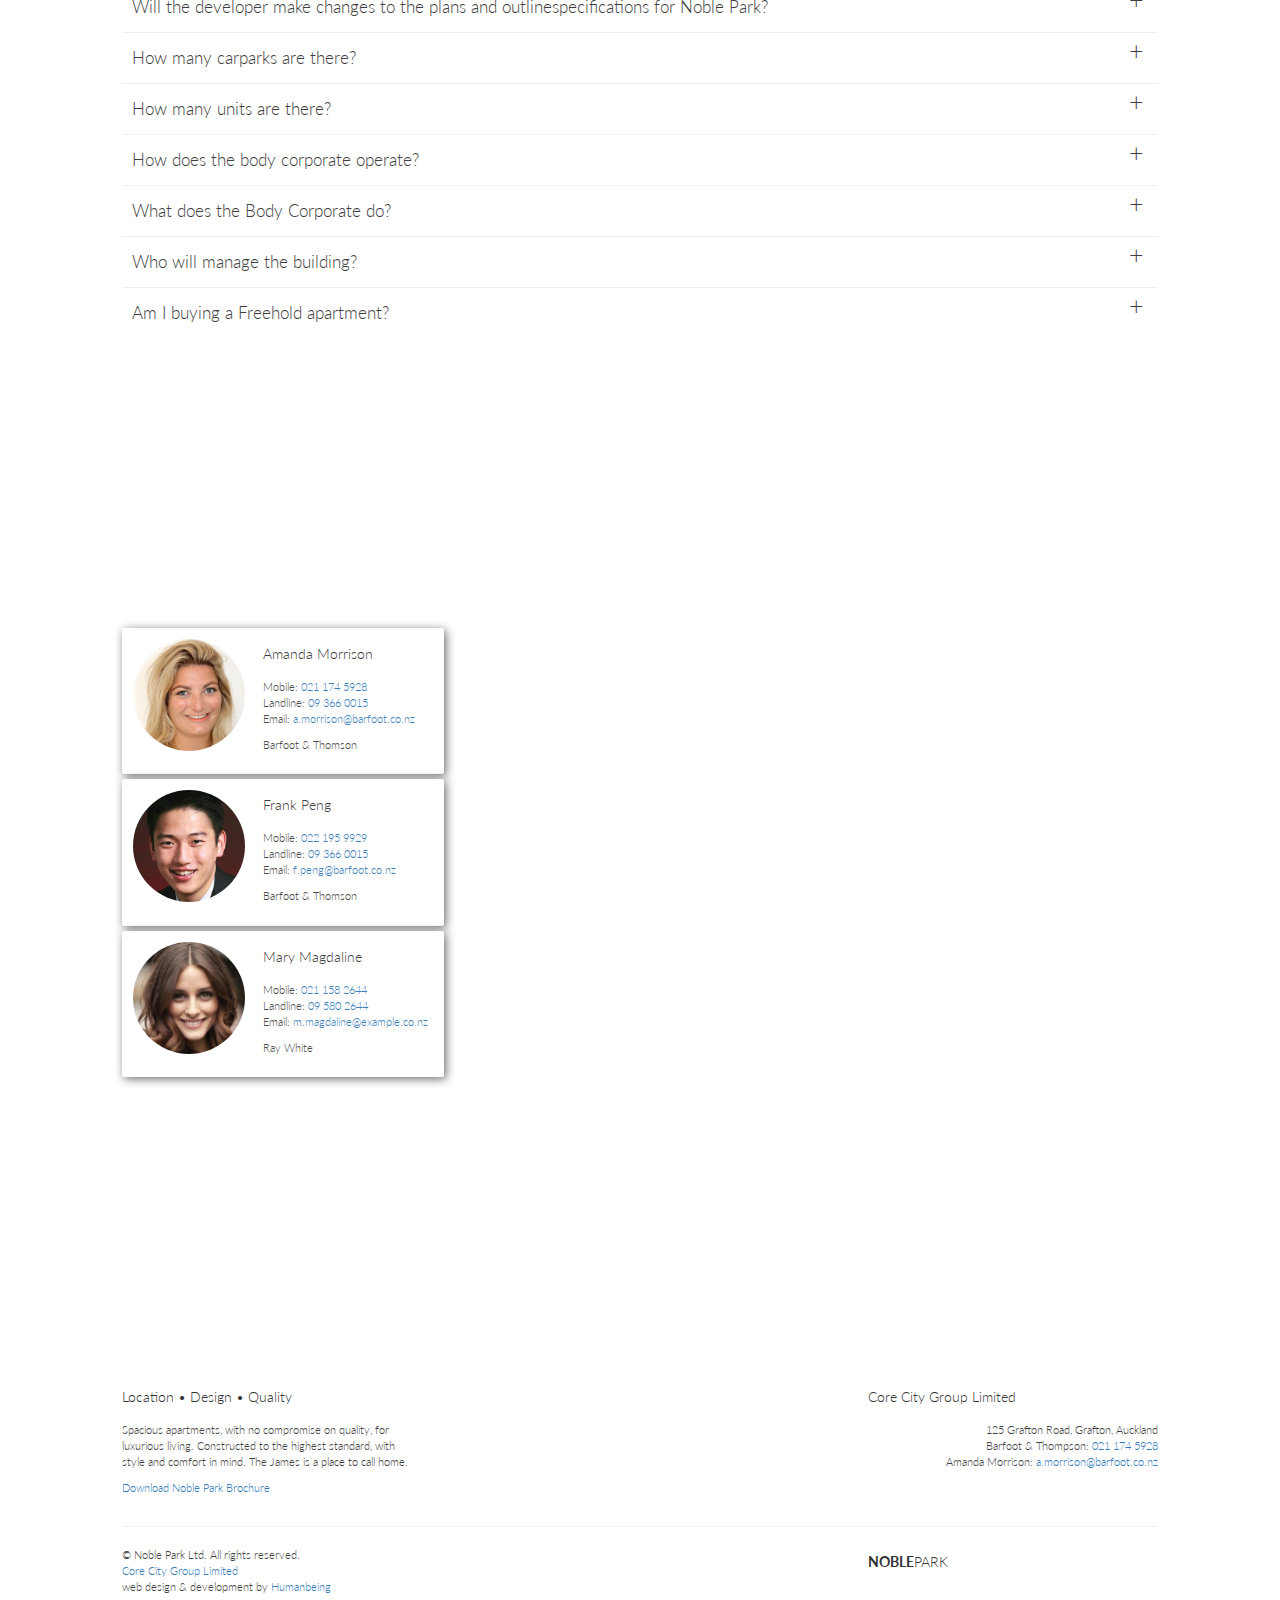
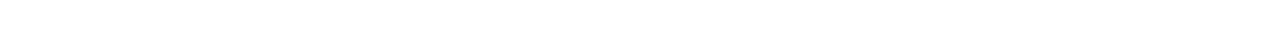
==== commit 8f05702a: "Modal Window Layout, Dynamic Header, Status, Paragraph" ====
--- a/index.html
+++ b/index.html
@@ -218,8 +218,22 @@
 				<div>
 					<a href="#close" title="Close" class="close">X</a>
 					<img id = "modalImage"></img>
-					<h2 id = "modalHeader">Apartment Three B</h2>
-					<p id = "modalParagraph"></p>
+					<div id = "headerHolder">
+						<h2 id = "modalHeader"></h2>
+						<h3 id = "modalStatus">TEST</h3>
+					</div>	
+					<ul>
+						<li id = "modalListItem-1"></li>
+						<li id = "modalListItem-2"></li>
+					</ul>
+					<ul>	
+						<li id = "modalListItem-3"></li>
+						<li id = "modalListItem-4"></li>
+					</ul>
+					<ul>
+						<li id = "modalListItem-5"></li>
+						<li id = "modalListItem-6"></li>
+					</ul>
 				</div>
 			</div>
 			<!-- STOP: MODAL WINDOW FOR FLOOR PLANS -->
--- a/css/custom.css
+++ b/css/custom.css
@@ -491,6 +491,7 @@
 
 #location-mini-nav {
   text-align: center;
+  margin-bottom: 20px;
 }
 
 #location-mini-nav a:hover {
@@ -623,6 +624,33 @@
 .modalDialog img {
   display: block;
   margin: auto;
+}
+
+.modalDialog ul {
+  display: inline-block;
+  list-style: circle;
+  color: #3e3e3e;
+  font-size: 0.9em;  
+  line-height: 1.5em;
+  font-weight: 300 !important;
+}
+
+.modalDialog h2, h3 {
+  display: inline-block;
+  padding: 0;
+  line-height: 30px;
+}
+
+#headerHolder {
+  width: 100%;
+  display: flex;
+  justify-content: space-between;
+}
+
+#modalStatus {
+  text-align: right;
+  text-transform: uppercase;
+  padding: 0;
 }
 
 .close {
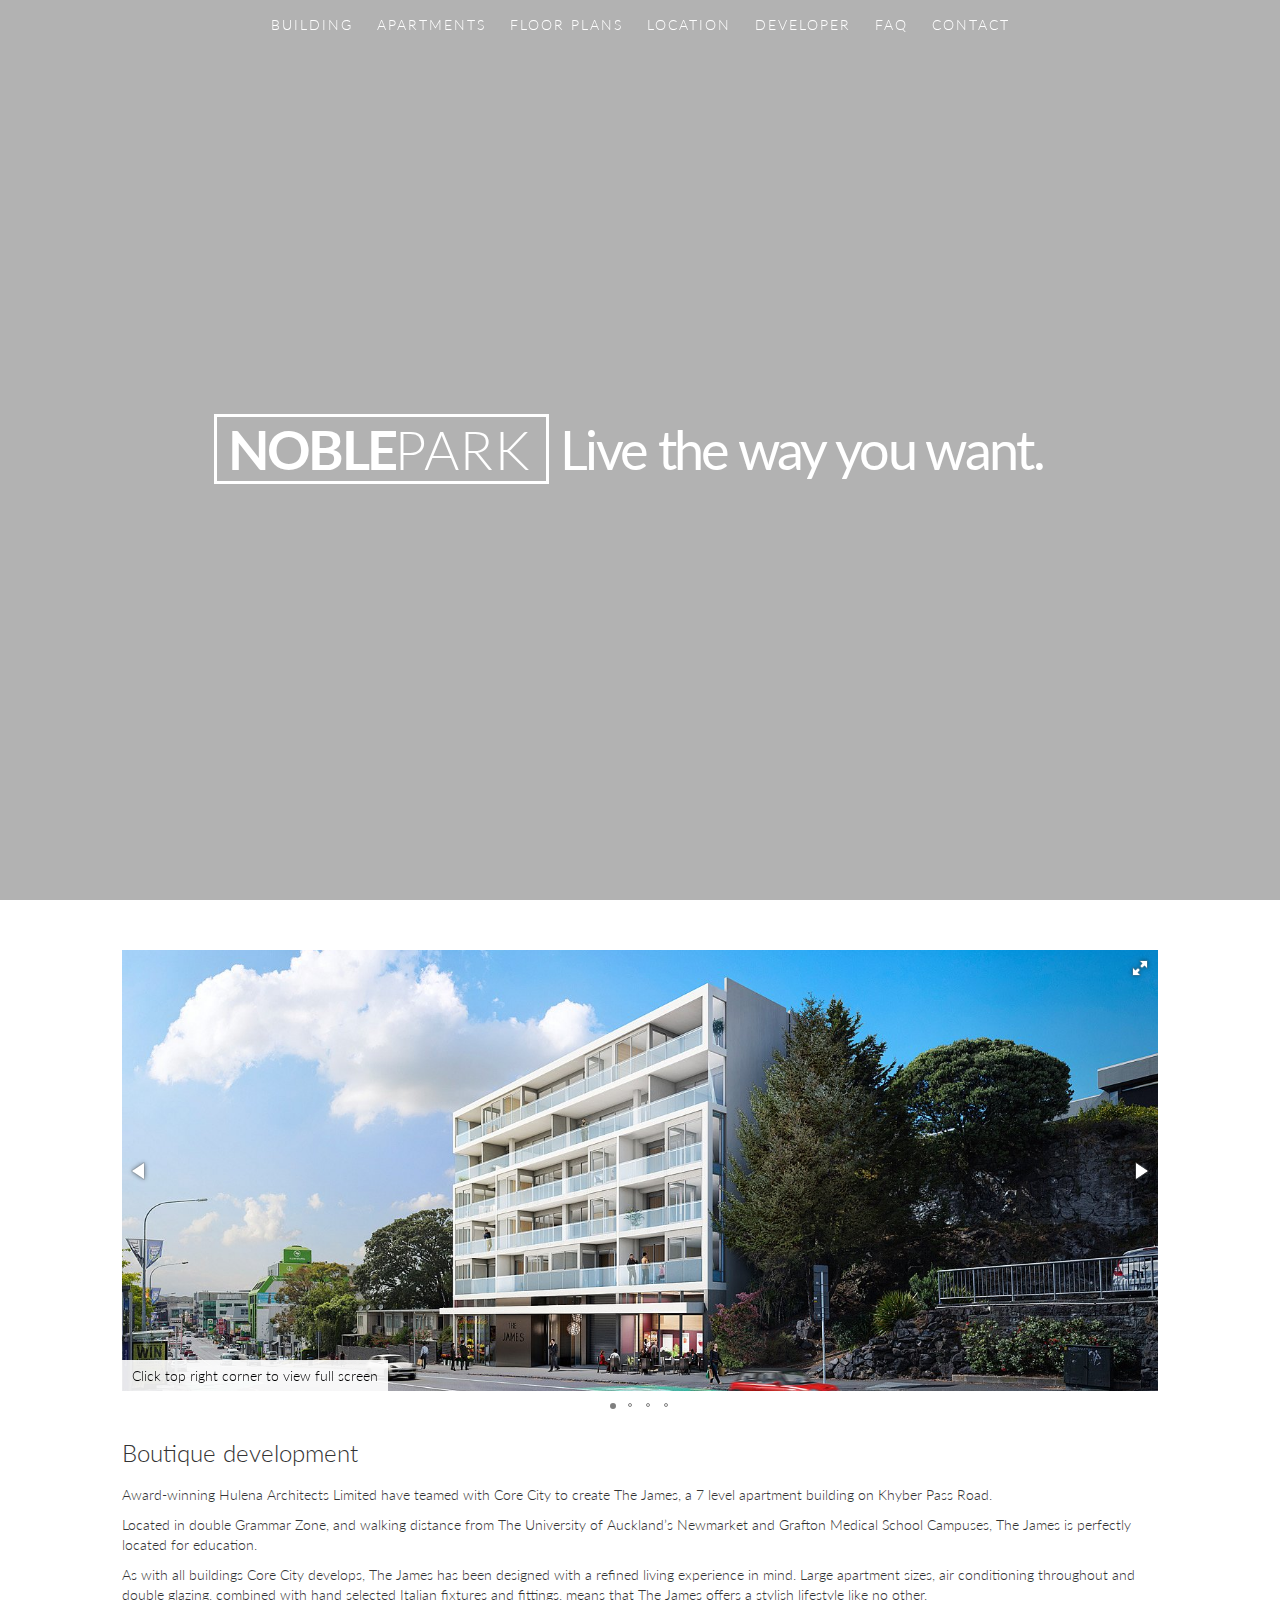
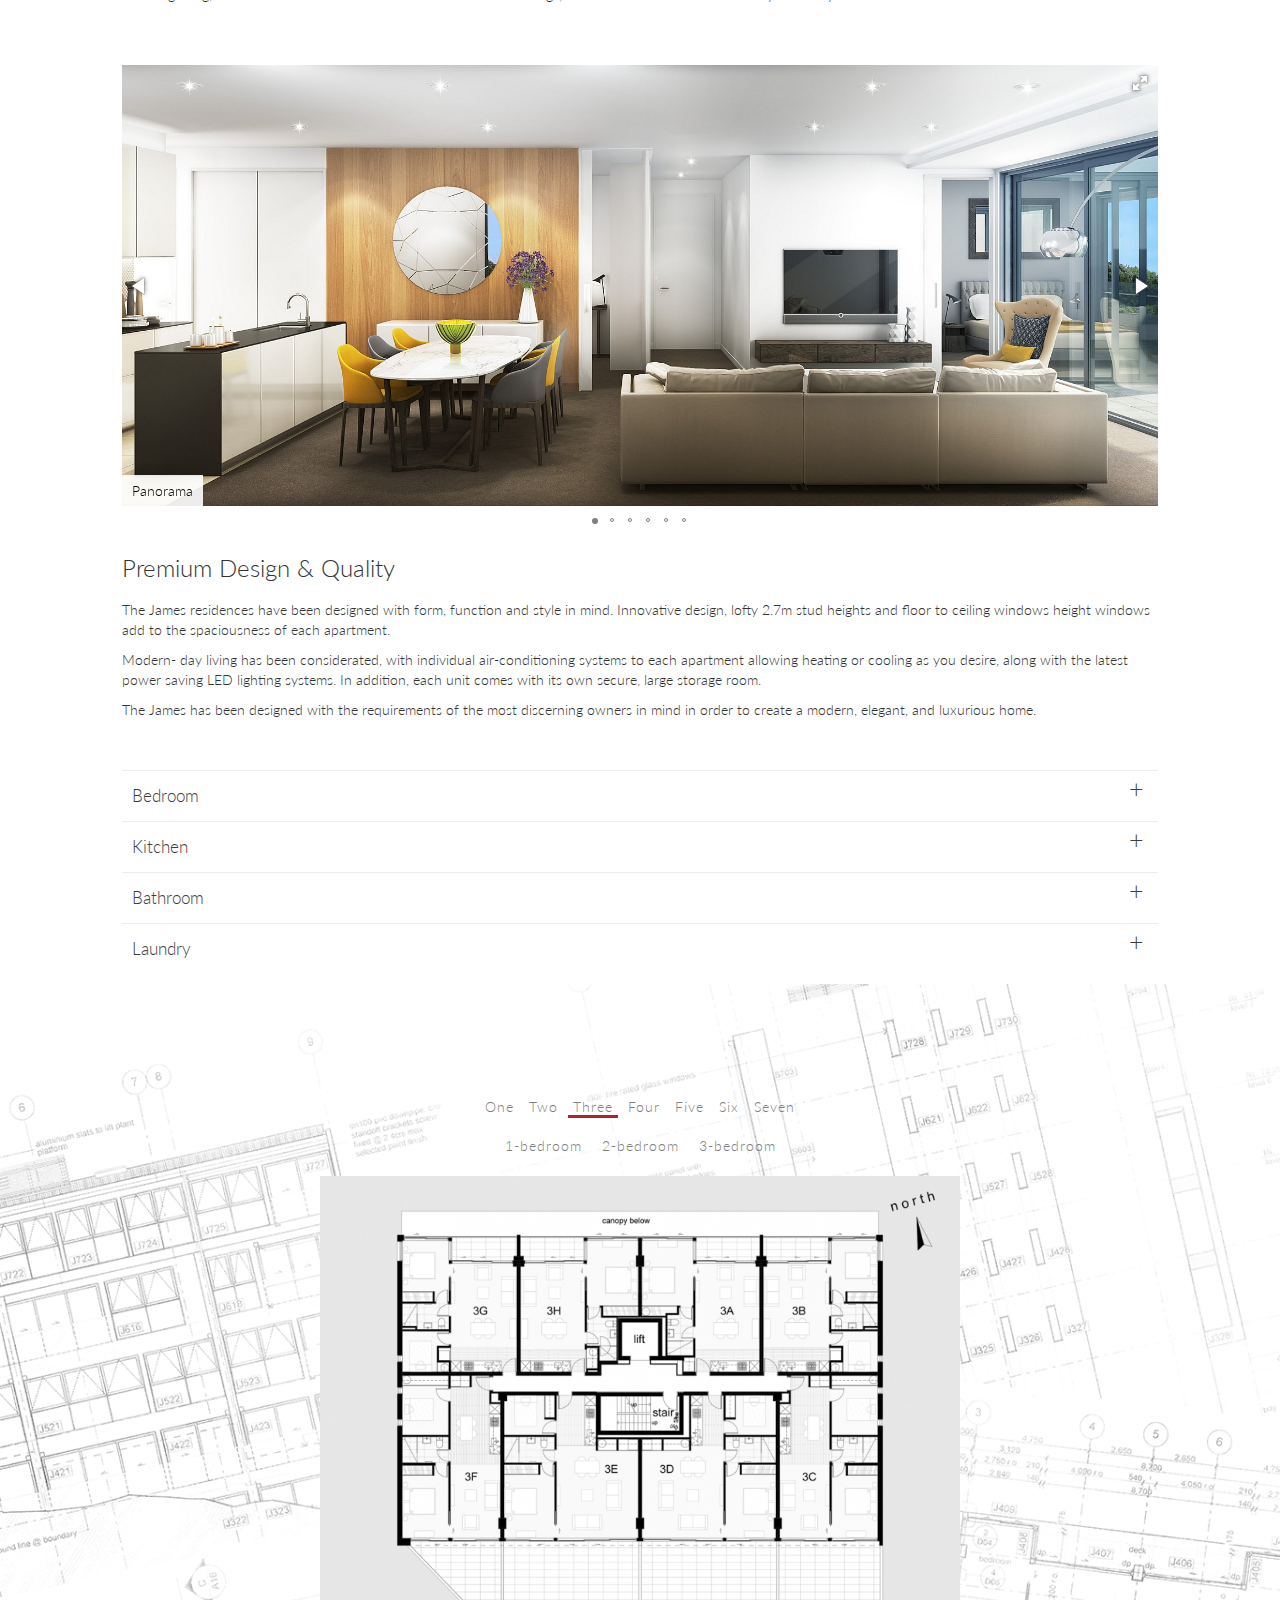
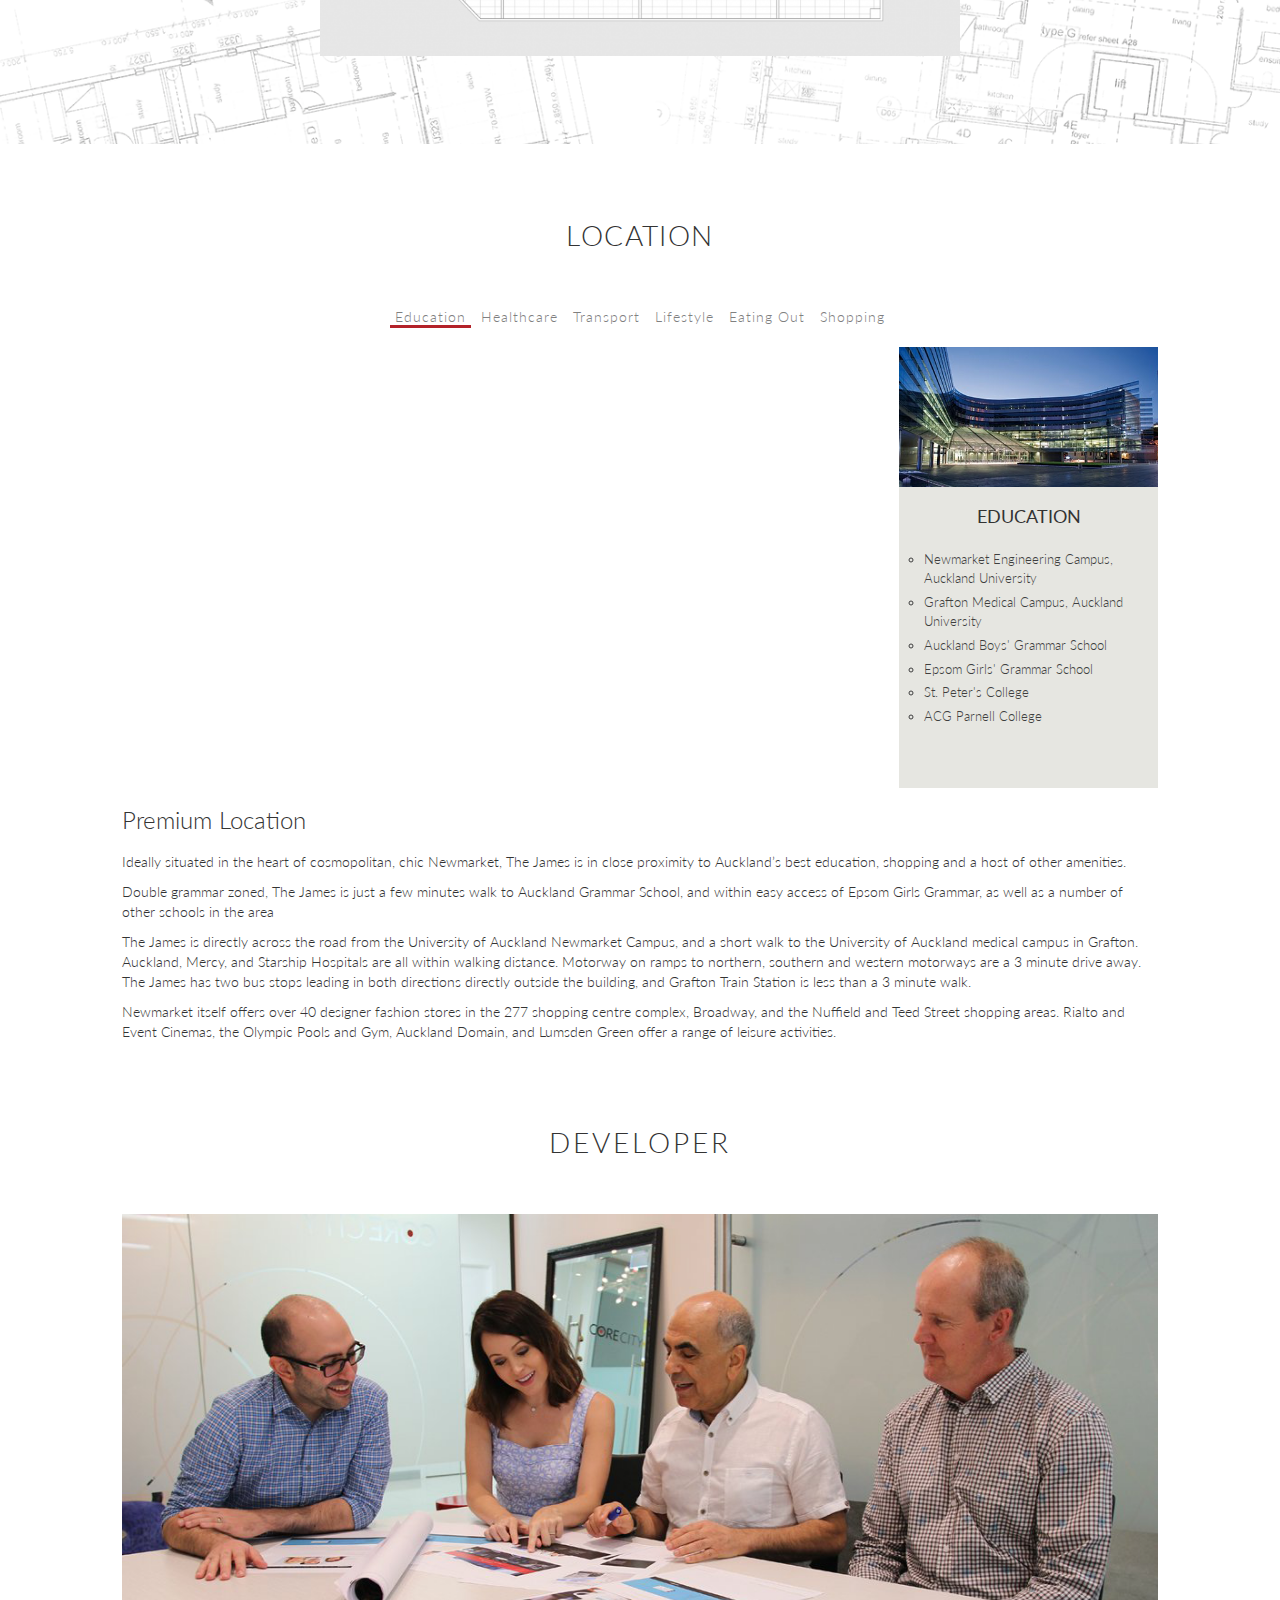
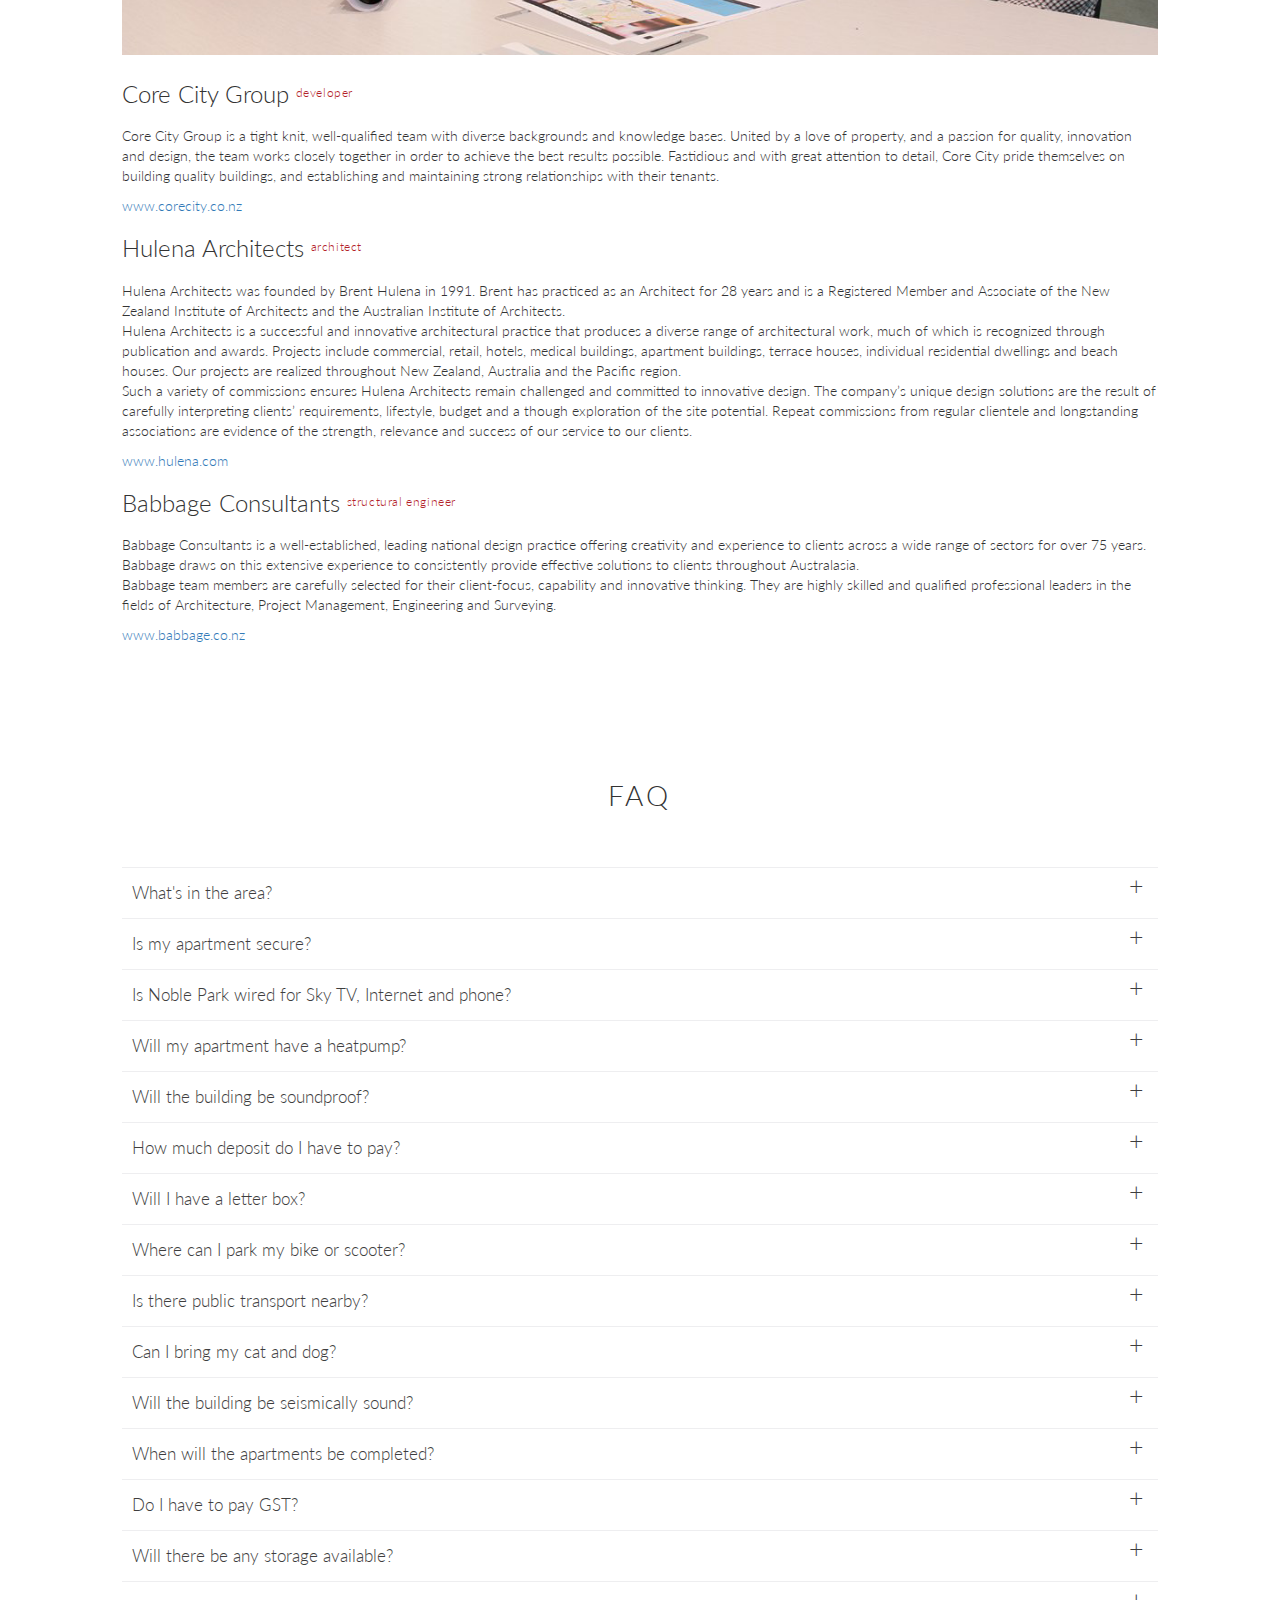
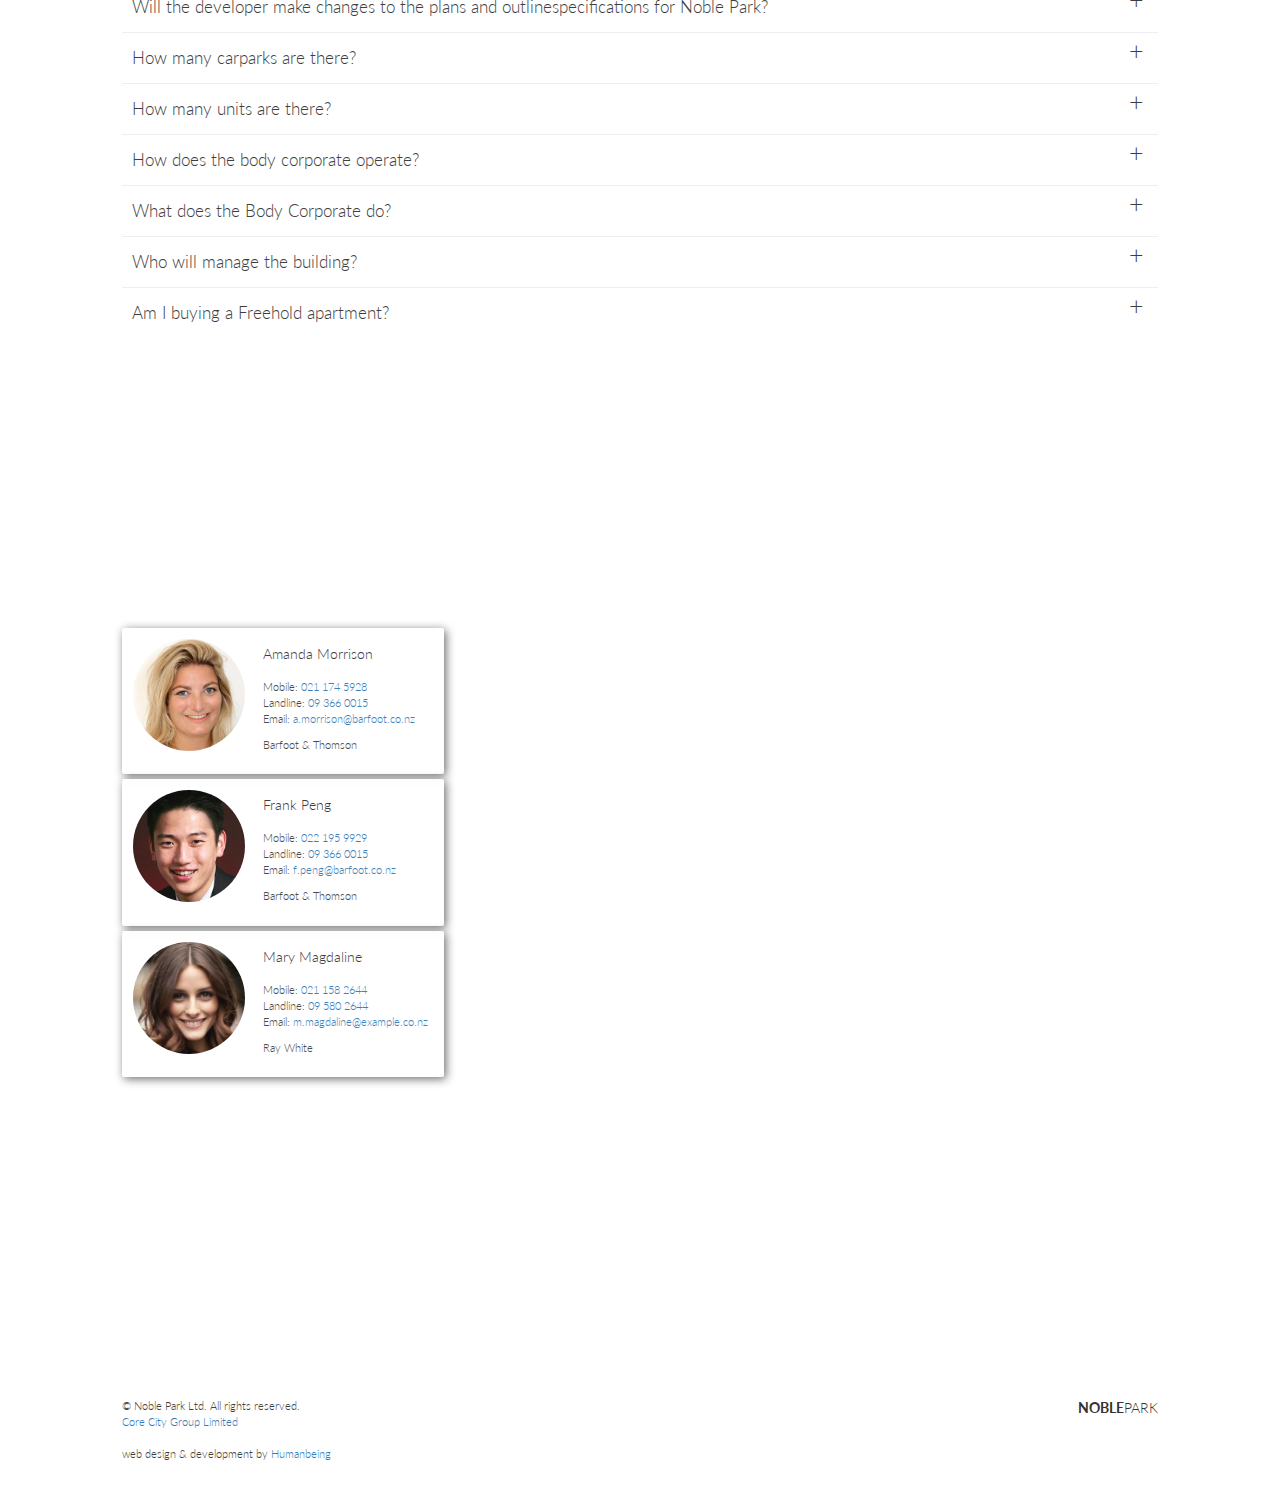
==== commit 9afc296b: "Footer Circumcised" ====
--- a/index.html
+++ b/index.html
@@ -220,20 +220,22 @@
 					<img id = "modalImage"></img>
 					<div id = "headerHolder">
 						<h2 id = "modalHeader"></h2>
-						<h3 id = "modalStatus">TEST</h3>
-					</div>	
-					<ul>
-						<li id = "modalListItem-1"></li>
-						<li id = "modalListItem-2"></li>
-					</ul>
-					<ul>	
-						<li id = "modalListItem-3"></li>
-						<li id = "modalListItem-4"></li>
-					</ul>
-					<ul>
-						<li id = "modalListItem-5"></li>
-						<li id = "modalListItem-6"></li>
-					</ul>
+						<h3 id = "modalStatus"></h3>
+					</div>
+						<div id = "listHolder">	
+							<ul>
+								<li id = "modalListItem-1"></li>
+								<li id = "modalListItem-2"></li>
+							</ul>
+							<ul>	
+								<li id = "modalListItem-3"></li>
+								<li id = "modalListItem-4"></li>
+							</ul>
+							<ul>
+								<li id = "modalListItem-5"></li>
+								<li id = "modalListItem-6"></li>
+							</ul>
+					</div>
 				</div>
 			</div>
 			<!-- STOP: MODAL WINDOW FOR FLOOR PLANS -->
@@ -563,27 +565,14 @@
 
 		<!-- ***************************************** START FOOTER ************************************************************** -->
 		<footer>
-			<div id = "footer-top-left" class = "col-xs-3 col-sm-3 col-md-3 col-lg-3 col-xs-offset-1 col-sm-offset-1 col-md-offset-1 col-lg-offset-1">
-				<h3>Location • Design • Quality</h3>
-				<p>Spacious apartments, with no compromise on quality, for luxurious living. Constructed to the highest standard, with style and comfort in mind. The James is a place to call home.</p>
-				<p><a href = "#">Download Noble Park Brochure</a></p>
-			</div>	
-			<div id = "footer-top-right" class = "col-xs-3 col-sm-3 col-md-3 col-lg-3 col-xs-offset-4 col-sm-offset-4 col-md-offset-4 col-lg-offset-4">
-				<h3 style = "text-align: right">Core City Group Limited</h3>
-				<p style = "text-align: right">125 Grafton Road, Grafton, Auckland<br/>
-				Barfoot &amp; Thompson: <a href = "tel: +64211745928">021 174 5928</a><br/>
-				Amanda Morrison: <a href = "mailto:a.morrison@barfoot.co.nz">a.morrison@barfoot.co.nz</a></p>	
-			</div>
-			<div id = "footer-hr" class = "col-xs-10 col-sm-10 col-md-10 col-lg-10 col-xs-offset-1 col-sm-offset-1 col-md-offset-1 col-lg-offset-1">
-				<hr>
-			</div>
-			<div id = "footer-bottom-left" class = "col-xs-3 col-sm-3 col-md-3 col-lg-3 col-xs-offset-1 col-sm-offset-1 col-md-offset-1 col-lg-offset-1">
-				<p>&copy; Noble Park Ltd. All rights reserved.<br/>
-					<a href = "http://www.corecity.co.nz">Core City Group Limited</a><br/>
-					web design &amp; development by <a href = "https://en.wikipedia.org/wiki/Human">Humanbeing</a></p>
-			</div>
-			<div id = "footer-bottom-right" class = "col-xs-3 col-sm-3 col-md-3 col-lg-3 col-xs-offset-4 col-sm-offset-4 col-md-offset-4 col-lg-offset-4">
-				<h3 id = "footer-noble-logo"><span style = "font-weight: 700">NOBLE</span>PARK</h3>
+			<div id = "footer" class = "col-xs-10 col-sm-10 col-md-10 col-lg-10 col-xs-offset-1 col-sm-offset-1 col-md-offset-1 col-lg-offset-1">
+				<div id = "footerWrapper">
+					<p id = "footerLeftAlignedParagraph">&copy; Noble Park Ltd. All rights reserved.<br/>
+						<a href = "http://www.corecity.co.nz">Core City Group Limited</a><br/></br>
+						web design &amp; development by <a href = "https://en.wikipedia.org/wiki/Human">Humanbeing</a></p>
+					
+					<a href = "#top"><h3 id = "footer-noble-logo"><span style = "font-weight: 700">NOBLE</span>PARK</h3></a>
+				</div>	
 			</div>	
 		</footer>
 		<!-- ***************************************** STOP FOOTER *************************************************************** -->
--- a/css/custom.css
+++ b/css/custom.css
@@ -428,8 +428,8 @@
 footer {
   background-color: #ffffff;
   overflow: auto;
-  padding-top: 1em;
-  padding-bottom: 2em;
+  padding-top: 50px;
+  padding-bottom: 25px;
 }
 
 footer h3 {
@@ -442,12 +442,17 @@
   font-size: 0.8em;
 }
 
+#footerWrapper {
+  width: 100%;
+  display: flex;
+  justify-content: space-between;
+}
+
 #footer-noble-logo {
+  margin: 0;
+  line-height: 20px;
+  display: inline-block;
   text-align: right;
-  margin-top: 0;
-}
-
-#footer-bottom-right {
 }
 /* footer ends*/
 
@@ -587,7 +592,7 @@
 
 #modalImage {
   width: 500px;
-  margin-bottom: 10px;
+  margin: 0;
 }
 
 .modalDialog {
@@ -633,6 +638,7 @@
   font-size: 0.9em;  
   line-height: 1.5em;
   font-weight: 300 !important;
+  line-height: 30px;
 }
 
 .modalDialog h2, h3 {
@@ -651,6 +657,11 @@
   text-align: right;
   text-transform: uppercase;
   padding: 0;
+}
+
+#listHolder {
+  margin-top: 3px;
+  text-align: center;
 }
 
 .close {
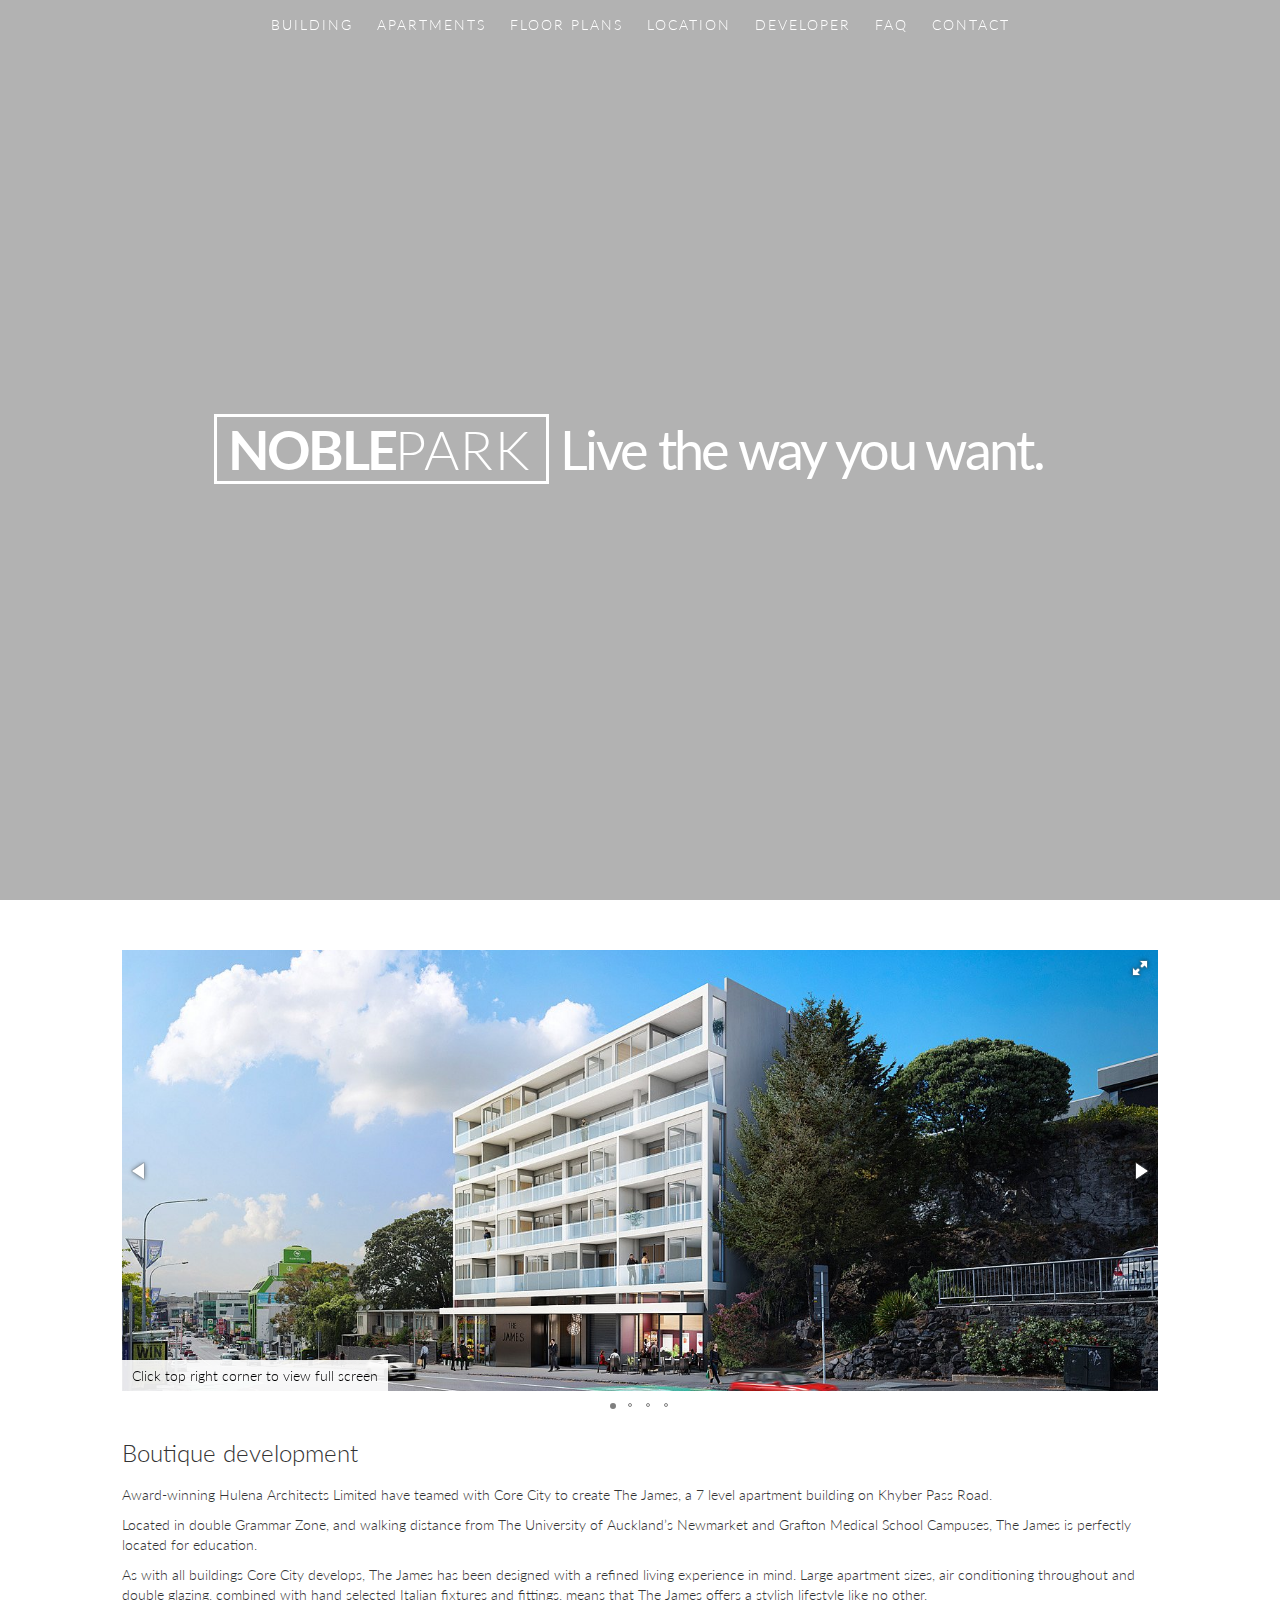
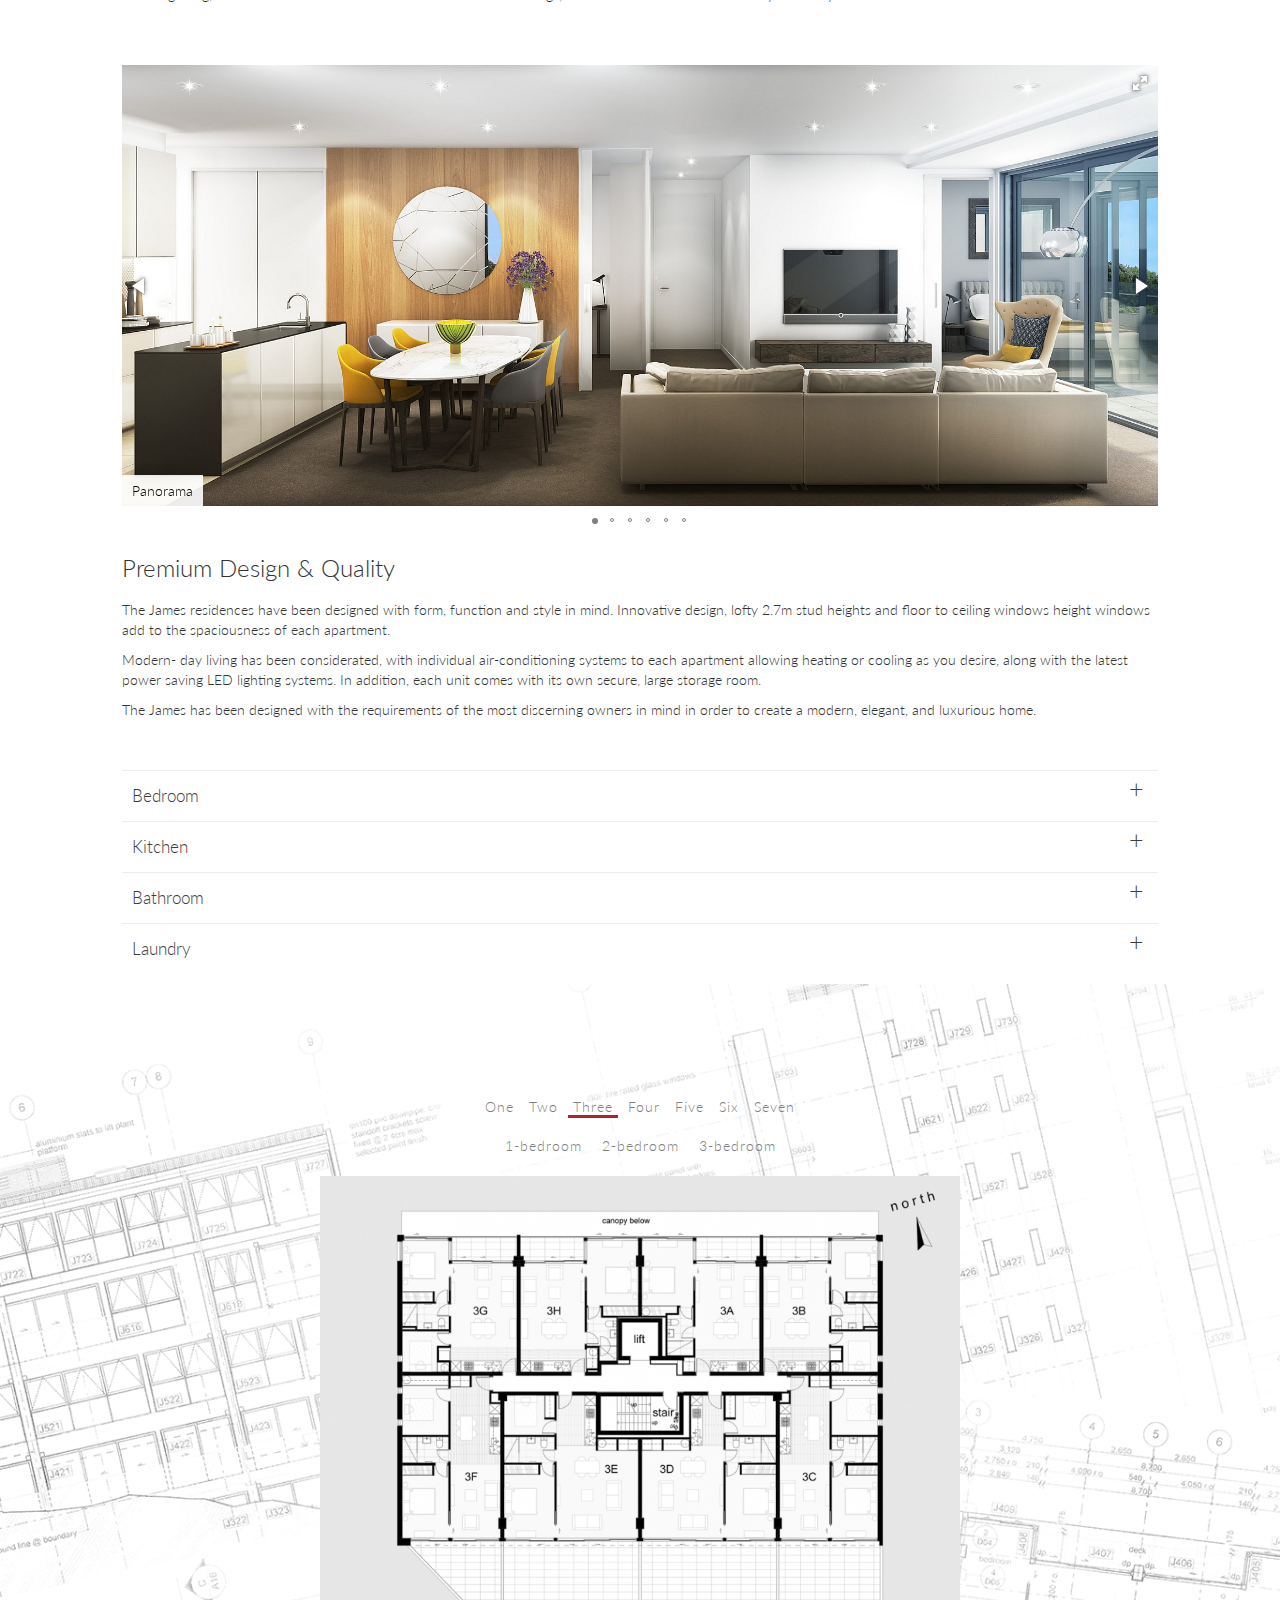
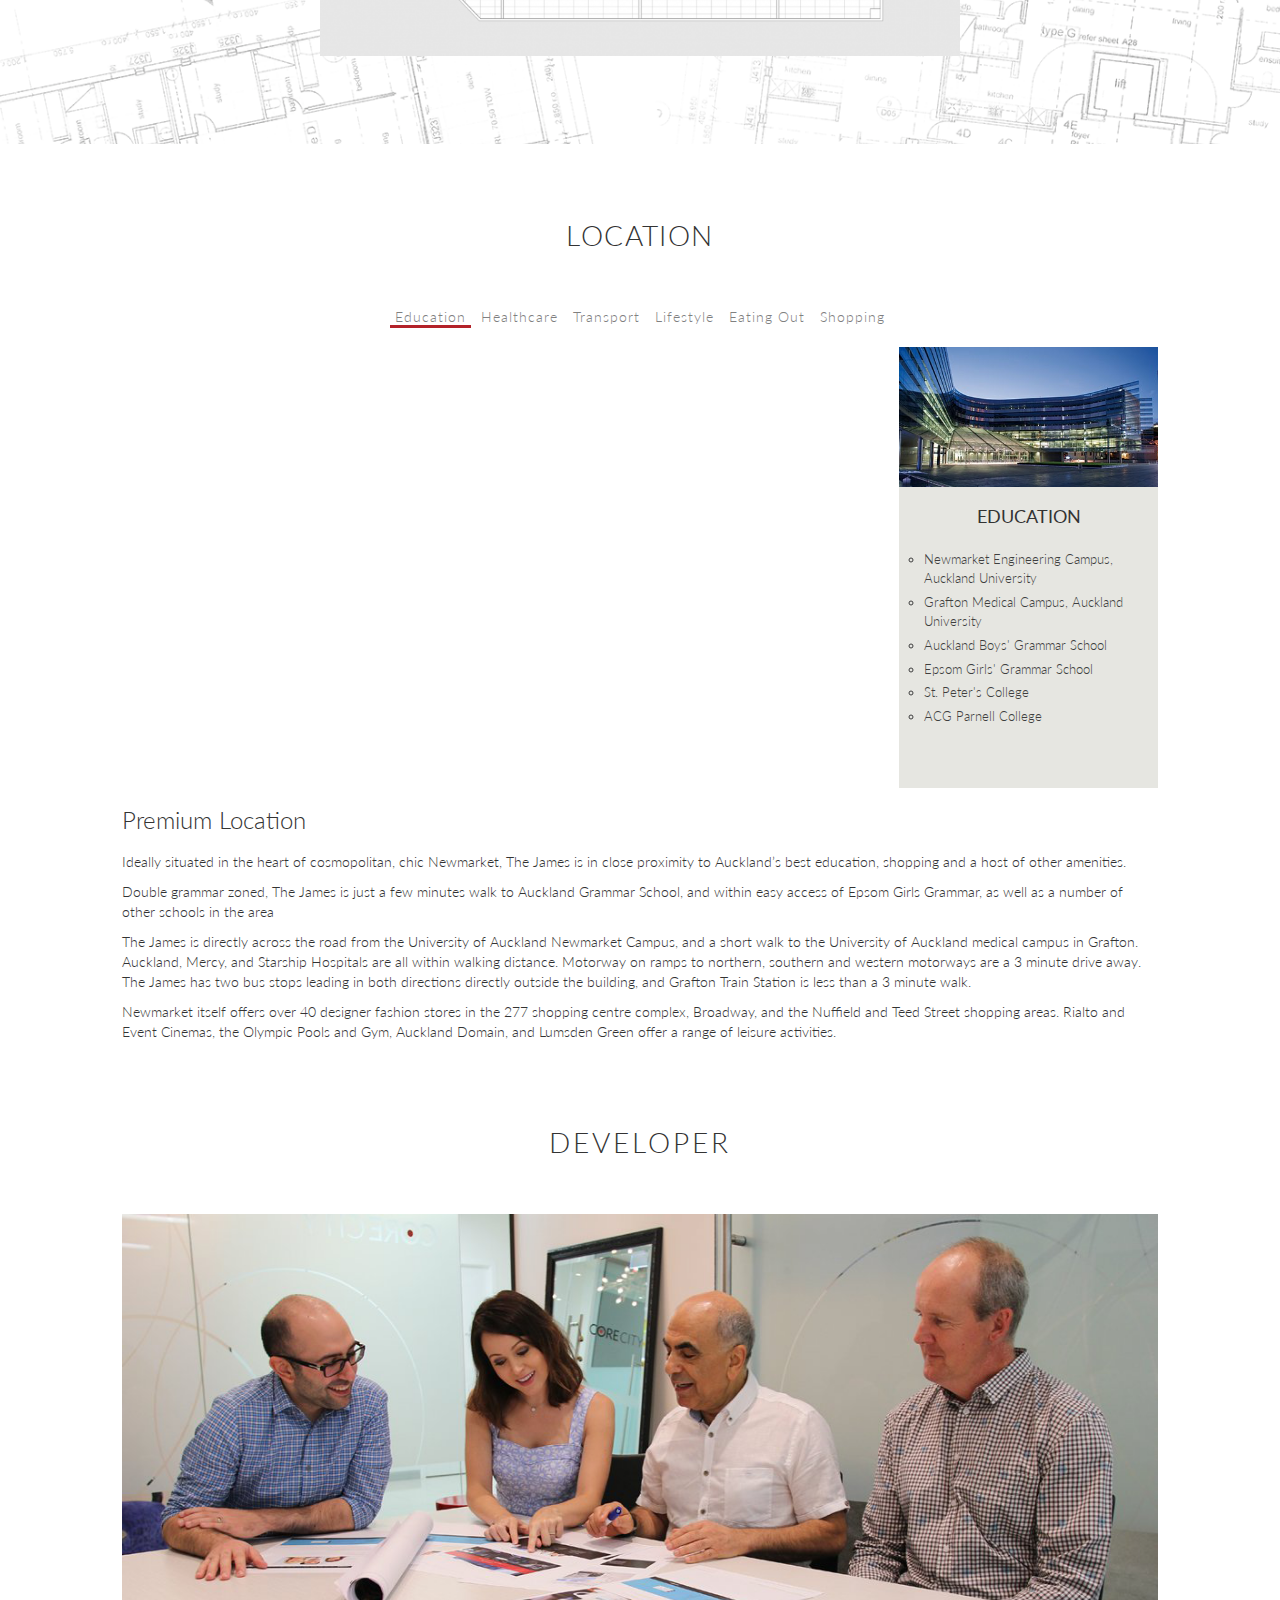
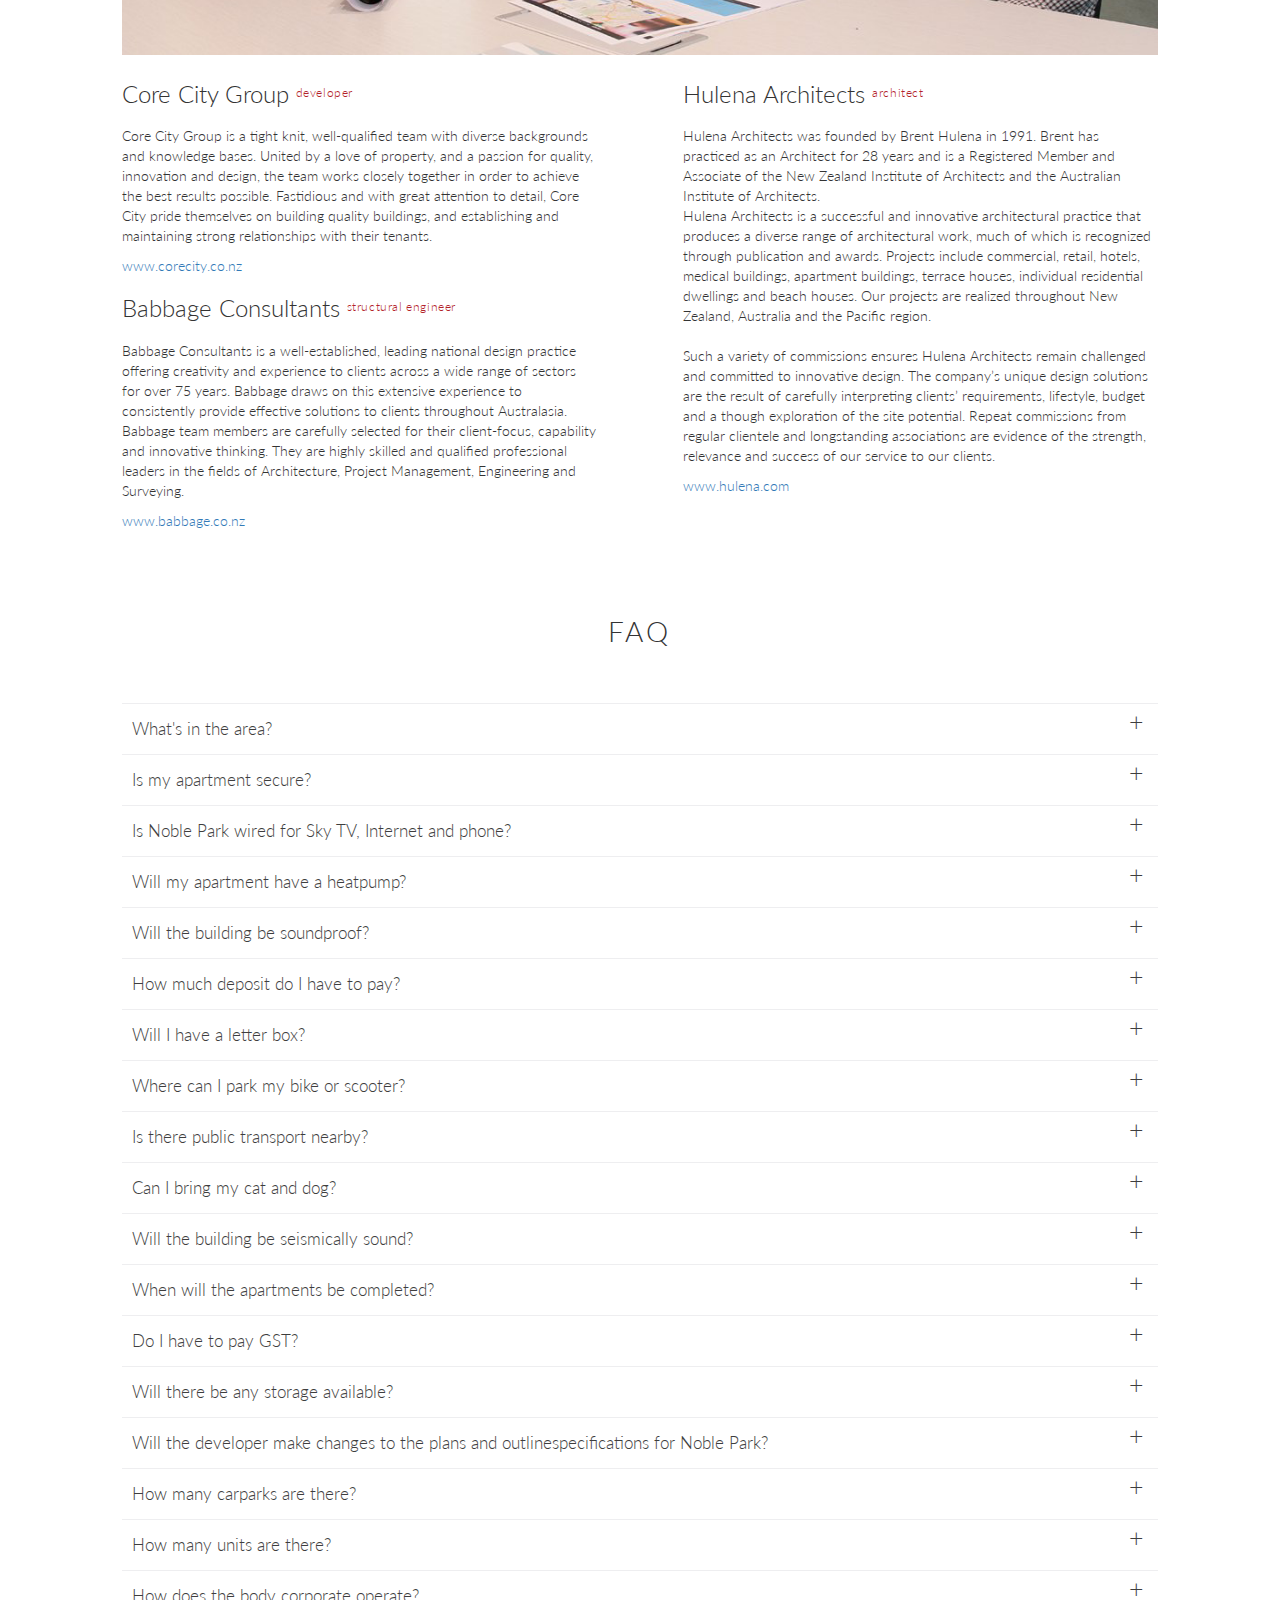
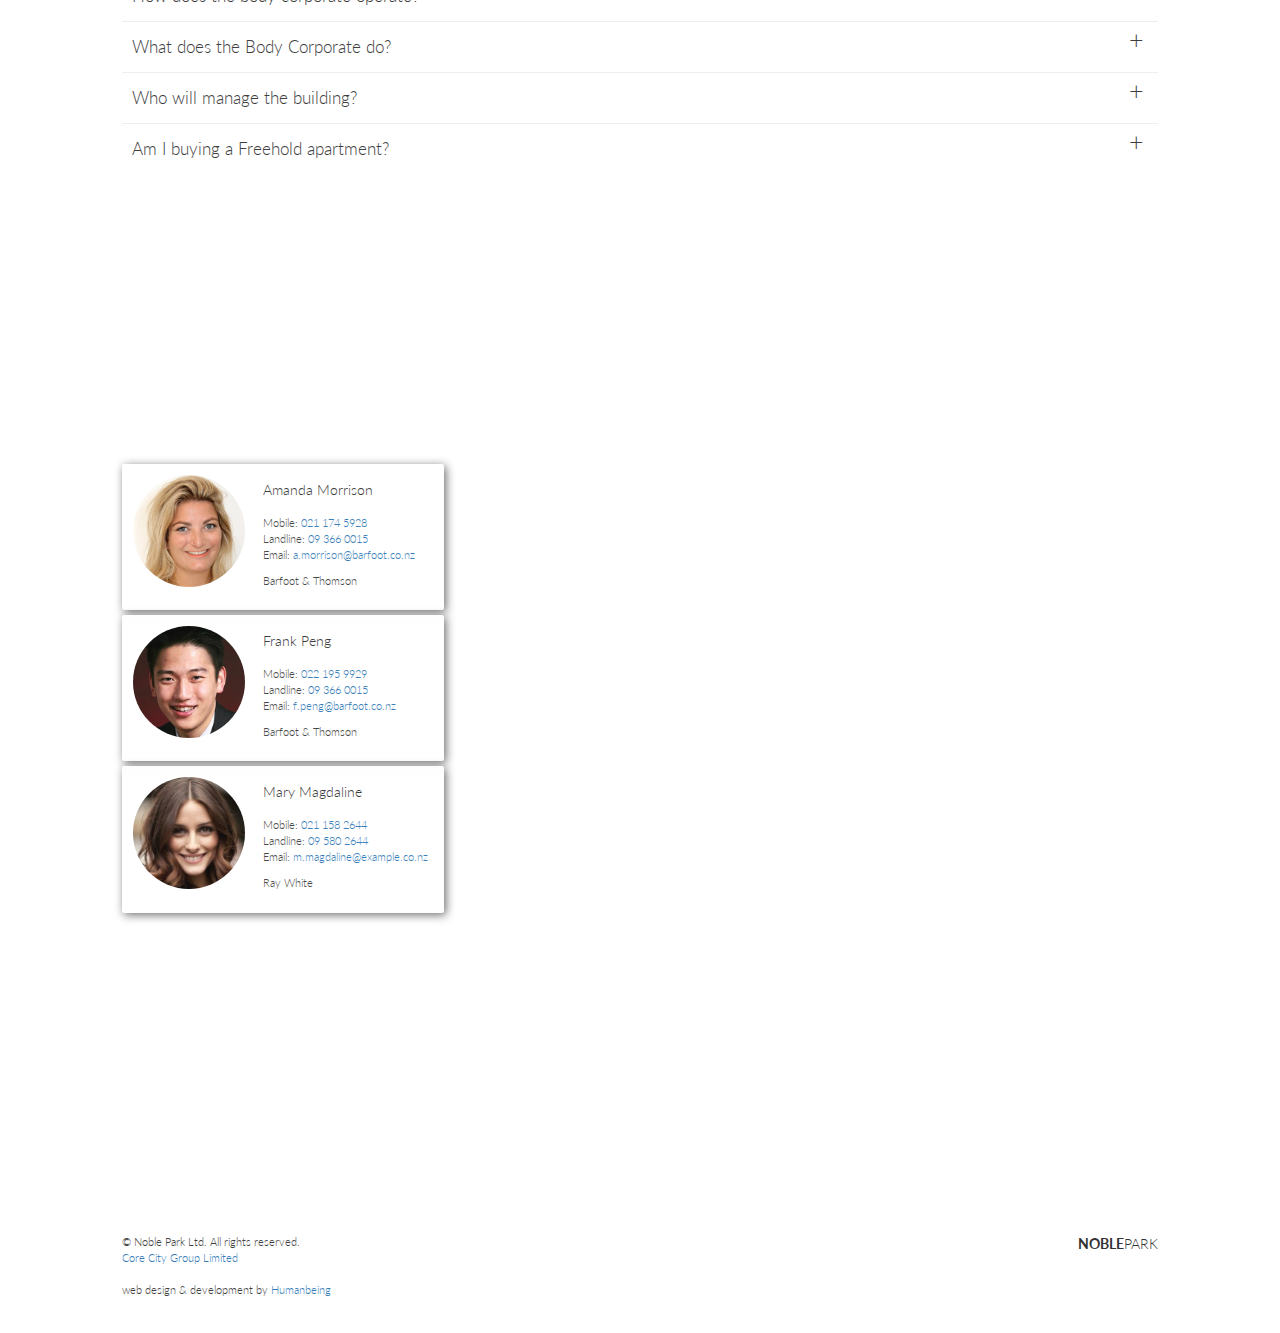
==== commit da235d36: "Add Lovely Journal Like Appearance to the Developer Section" ====
--- a/index.html
+++ b/index.html
@@ -330,20 +330,28 @@
 			<div class = "col-lg-10 col-lg-offset-1">
 				<h1 style = "text-align:center; letter-spacing: 3px;">DEVELOPER</h1>
 				<img id = "section-developer-img" src = "img/section-developer/core-city-team-wide-color.png" alt = "The Core City Team"></img>
+
+				<div class = "col-xs-12 col-sm-12 col-md-6 col-lg-6 paddingZero">
+					<div class = "col-xs-12 col-sm-12 col-md-11 col-lg-11 paddingZero">
+						<h2>Core City Group <sup>developer</sup></h2>
+						<p>Core City Group is a tight knit, well-qualified team with diverse backgrounds and knowledge bases. United by a love of property, and a passion for quality, innovation and design, the team works closely together in order to achieve the best results possible. Fastidious and with great attention to detail, Core City pride themselves on building quality buildings, and establishing and maintaining strong relationships with their tenants.</p>
+						<p><a href = "http://www.corecity.co.nz">www.corecity.co.nz</a></p>
+
+						<h2>Babbage Consultants <sup>structural engineer</sup></h2>
+						<p>Babbage Consultants is a well-established, leading national design practice offering creativity and experience to clients across a wide range of sectors for over 75 years. Babbage draws on this extensive experience to consistently provide effective solutions to clients throughout Australasia.</br>Babbage team members are carefully selected for their client-focus, capability and innovative thinking. They are highly skilled and qualified professional leaders in the fields of Architecture, Project Management, Engineering and Surveying.</p>
+						<p><a href = "http://www.babbage.co.nz">www.babbage.co.nz</a></p>	
+					</div>
+				</div>
+
+				<div class = "col-xs-12 col-sm-12 col-md-6 col-lg-6 paddingZero">
+					<div class = "col-xs-12 col-sm-12 col-md-11 col-lg-11 col-md-offset-1 col-lg-offset-1 paddingZero">
+						<h2>Hulena Architects <sup>architect</sup></h2>
+						<p>Hulena Architects was founded by Brent Hulena in 1991. Brent has practiced as an Architect for 28 years and is a Registered Member and Associate of the New Zealand Institute of Architects and the Australian Institute of Architects.</br>Hulena Architects is a successful and innovative architectural practice that produces a diverse range of architectural work, much of which is recognized through publication and awards. Projects include commercial, retail, hotels, medical buildings, apartment buildings, terrace houses, individual residential dwellings and beach houses. Our projects are realized throughout New Zealand, Australia and the Pacific region.</br></br>Such a variety of commissions ensures Hulena Architects remain challenged and committed to innovative design. The company’s unique design solutions are the result of carefully interpreting clients’ requirements, lifestyle, budget and a though exploration of the site potential. Repeat commissions from regular clientele and longstanding associations are evidence of the strength, relevance and success of our service to our clients.</p>
+						<p><a href = "http://www.hulena.com">www.hulena.com</a></p>
+					</div>
+				</div>
+
 			</div>	
-
-			<div id = "section-developer-wrapper" class = "col-xs-10 col-sm-10 col-md-10 col-lg-10 col-sm-offset-1 col-md-offset-1 col-lg-offset-1">	
-
-				<h2>Core City Group <sup>developer</sup></h2>
-				<p>Core City Group is a tight knit, well-qualified team with diverse backgrounds and knowledge bases. United by a love of property, and a passion for quality, innovation and design, the team works closely together in order to achieve the best results possible. Fastidious and with great attention to detail, Core City pride themselves on building quality buildings, and establishing and maintaining strong relationships with their tenants.</p>
-				<p><a href = "http://www.corecity.co.nz">www.corecity.co.nz</a></p>
-				<h2>Hulena Architects <sup>architect</sup></h2>
-				<p>Hulena Architects was founded by Brent Hulena in 1991. Brent has practiced as an Architect for 28 years and is a Registered Member and Associate of the New Zealand Institute of Architects and the Australian Institute of Architects.</br>Hulena Architects is a successful and innovative architectural practice that produces a diverse range of architectural work, much of which is recognized through publication and awards. Projects include commercial, retail, hotels, medical buildings, apartment buildings, terrace houses, individual residential dwellings and beach houses. Our projects are realized throughout New Zealand, Australia and the Pacific region.</br>Such a variety of commissions ensures Hulena Architects remain challenged and committed to innovative design. The company’s unique design solutions are the result of carefully interpreting clients’ requirements, lifestyle, budget and a though exploration of the site potential. Repeat commissions from regular clientele and longstanding associations are evidence of the strength, relevance and success of our service to our clients.</p>
-				<p><a href = "http://www.hulena.com">www.hulena.com</a></p>
-				<h2>Babbage Consultants <sup>structural engineer</sup></h2>
-				<p>Babbage Consultants is a well-established, leading national design practice offering creativity and experience to clients across a wide range of sectors for over 75 years. Babbage draws on this extensive experience to consistently provide effective solutions to clients throughout Australasia.</br>Babbage team members are carefully selected for their client-focus, capability and innovative thinking. They are highly skilled and qualified professional leaders in the fields of Architecture, Project Management, Engineering and Surveying.</p>
-				<p><a href = "http://www.babbage.co.nz">www.babbage.co.nz</a></p>
-			</div>
 		</section>
 		<!-- ***************************************** STOP DEVELOPER SECTION **************************************************** -->
 		
--- a/css/custom.css
+++ b/css/custom.css
@@ -303,7 +303,6 @@
   overflow: auto;
   background-color: #ffffff;
   padding-top: 50px;
-  padding-bottom: 50px;
   margin-bottom: 0;
  }
 
@@ -334,6 +333,10 @@
   margin-top: 1em;
   padding-top: 0;
  }
+
+.paddingZero {
+  padding: 0 !important;
+} 
 
   .toggle {
     margin-top: 50px;
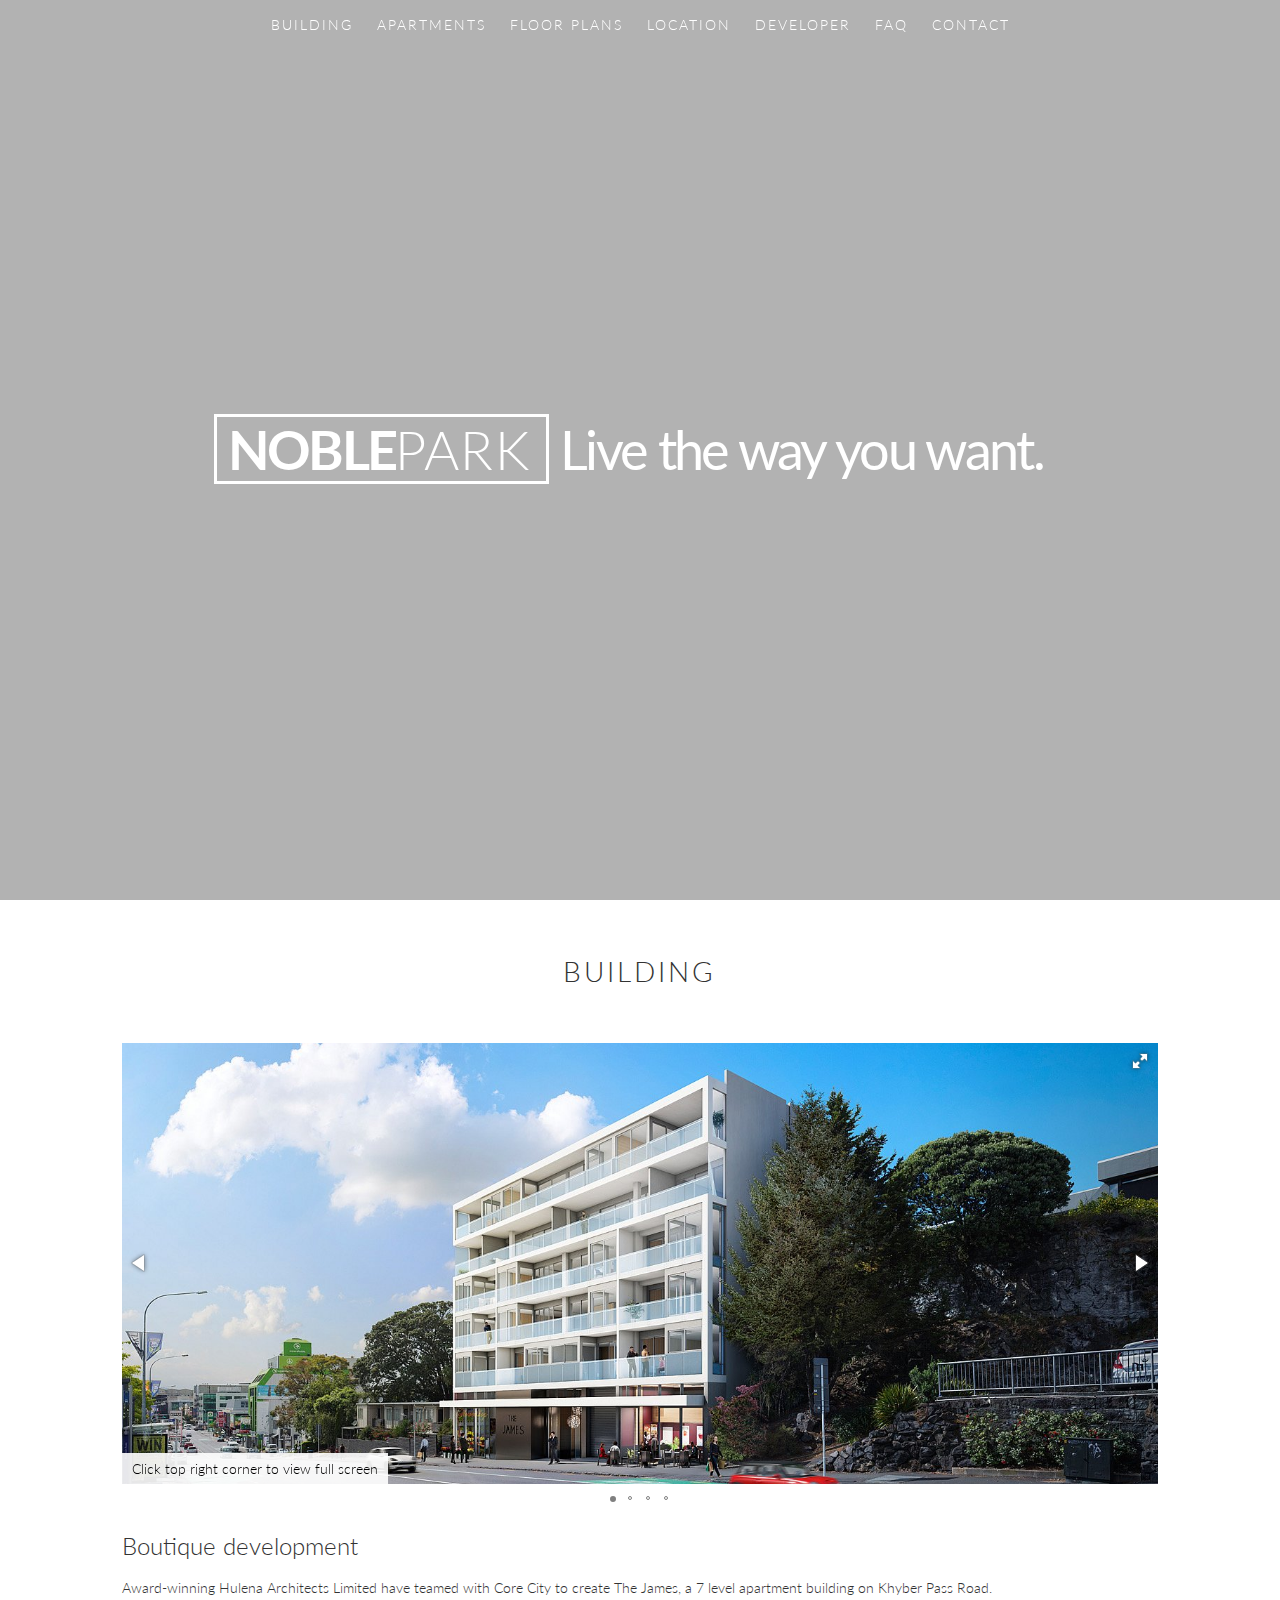
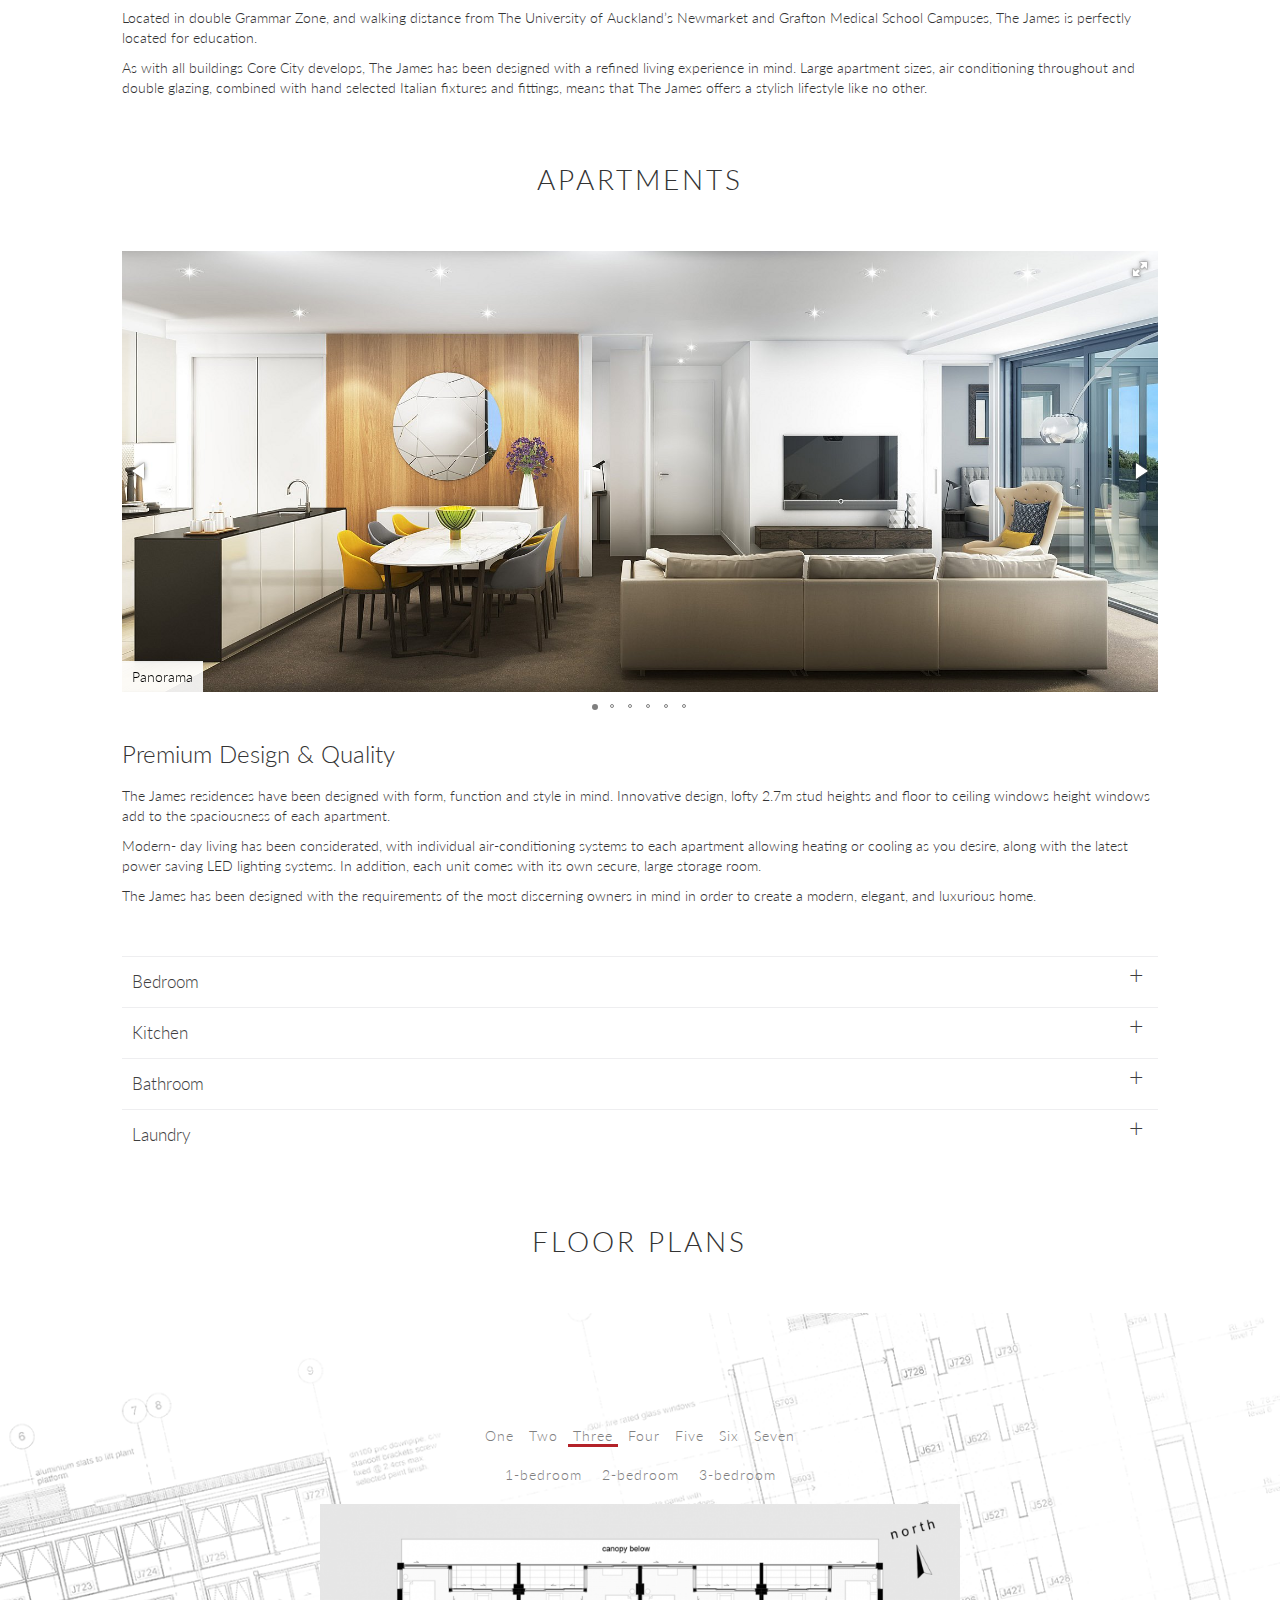
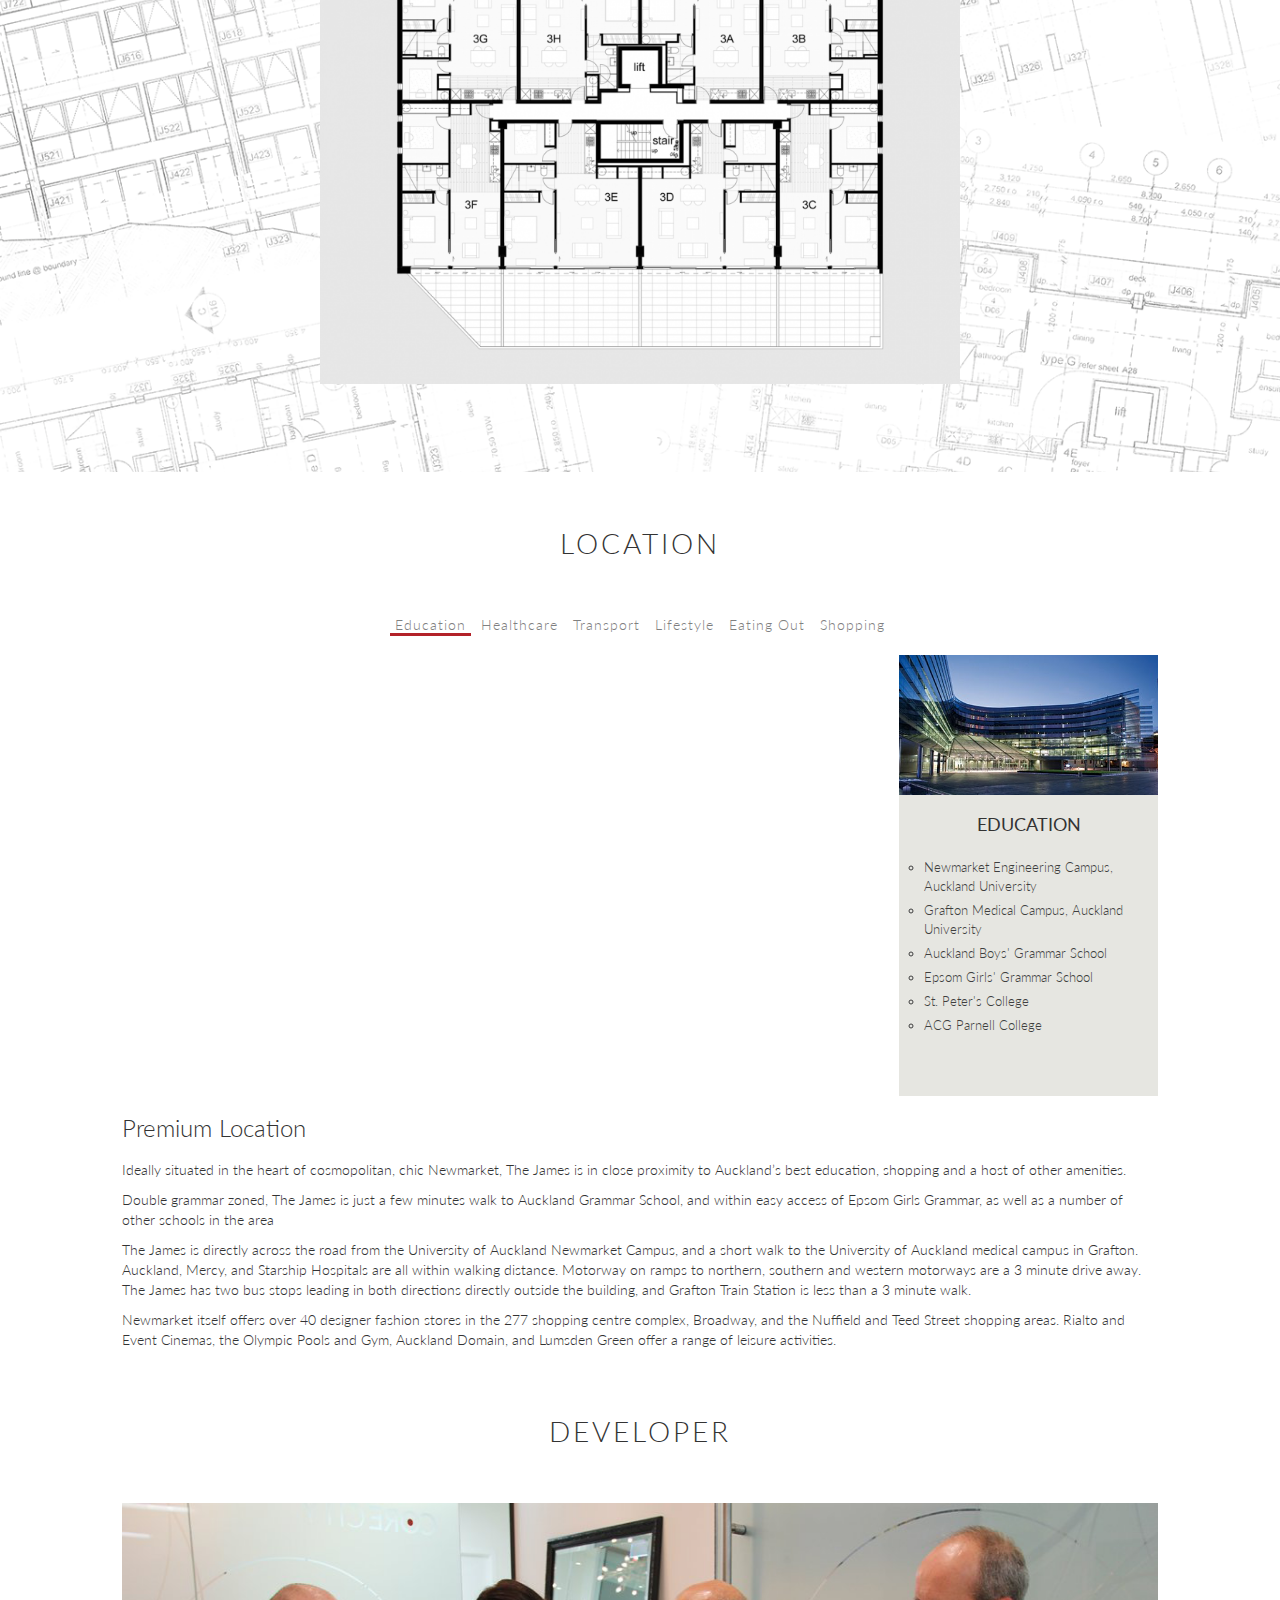
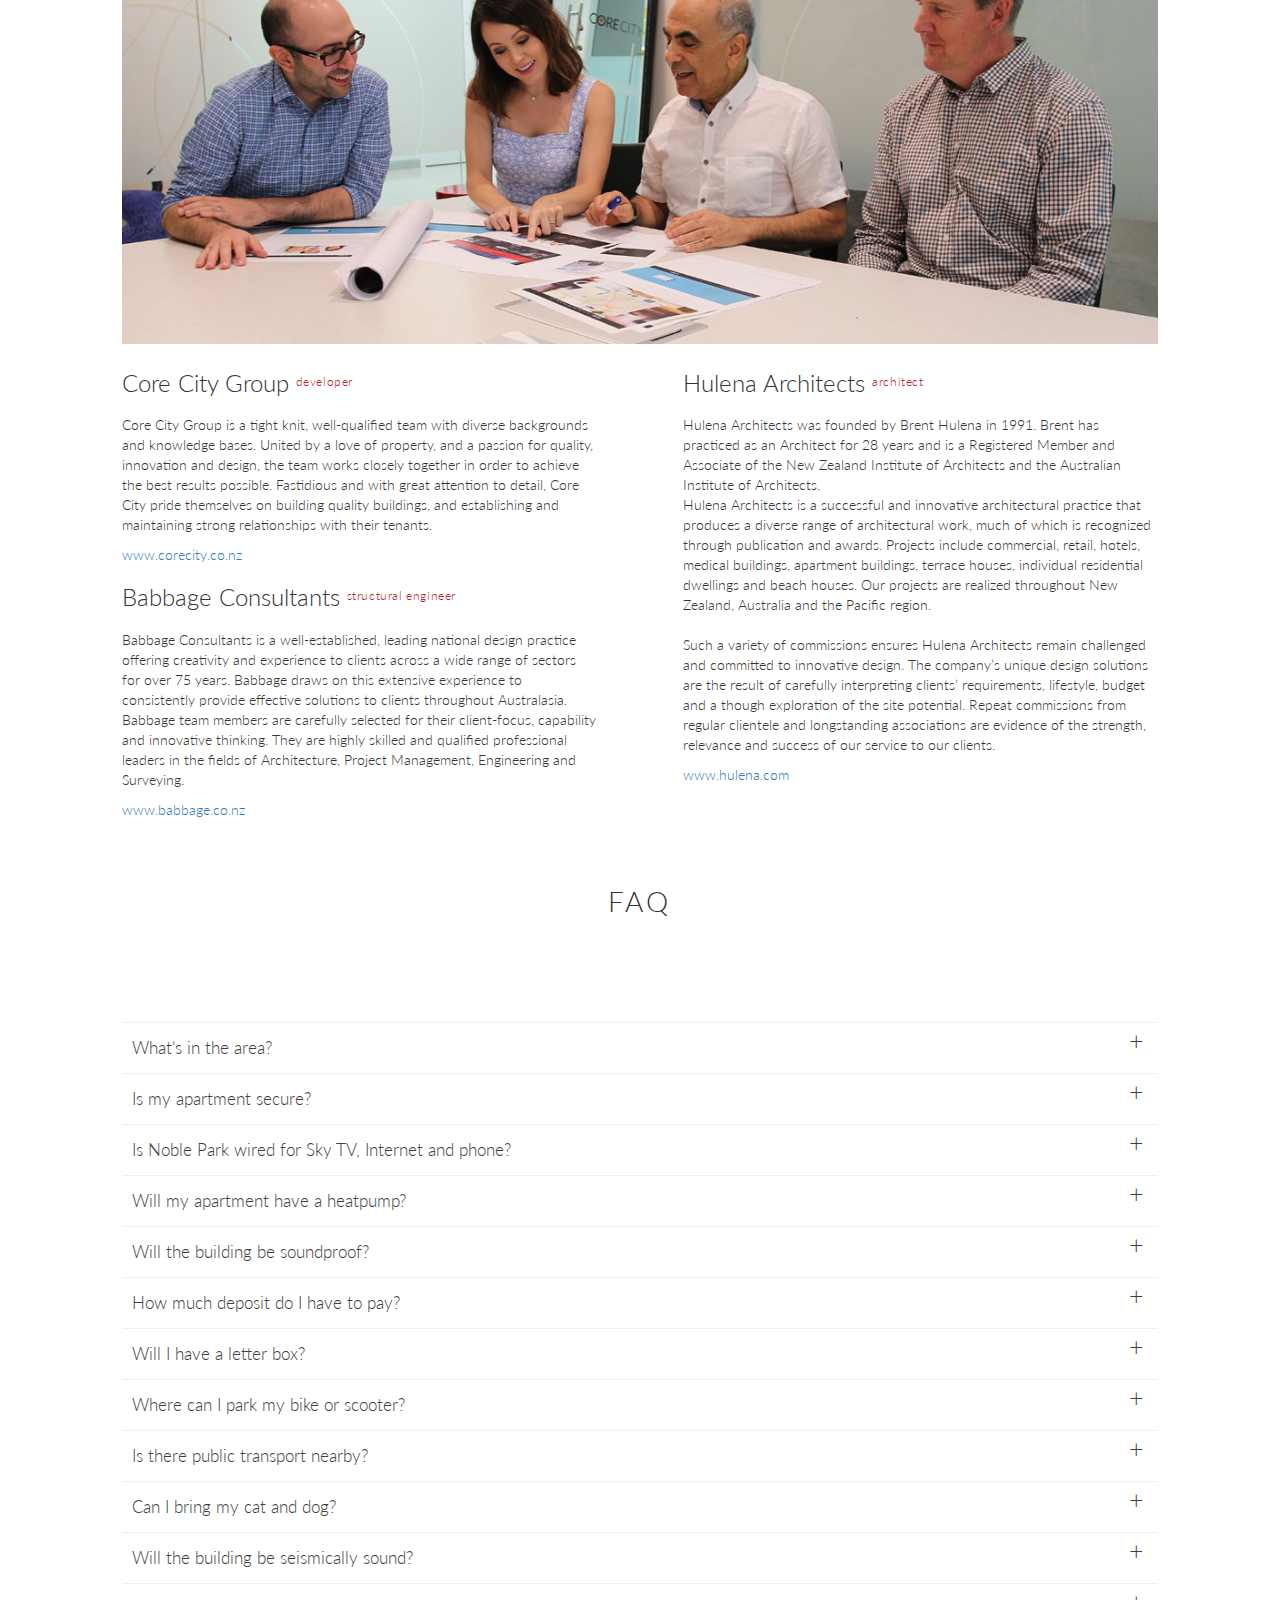
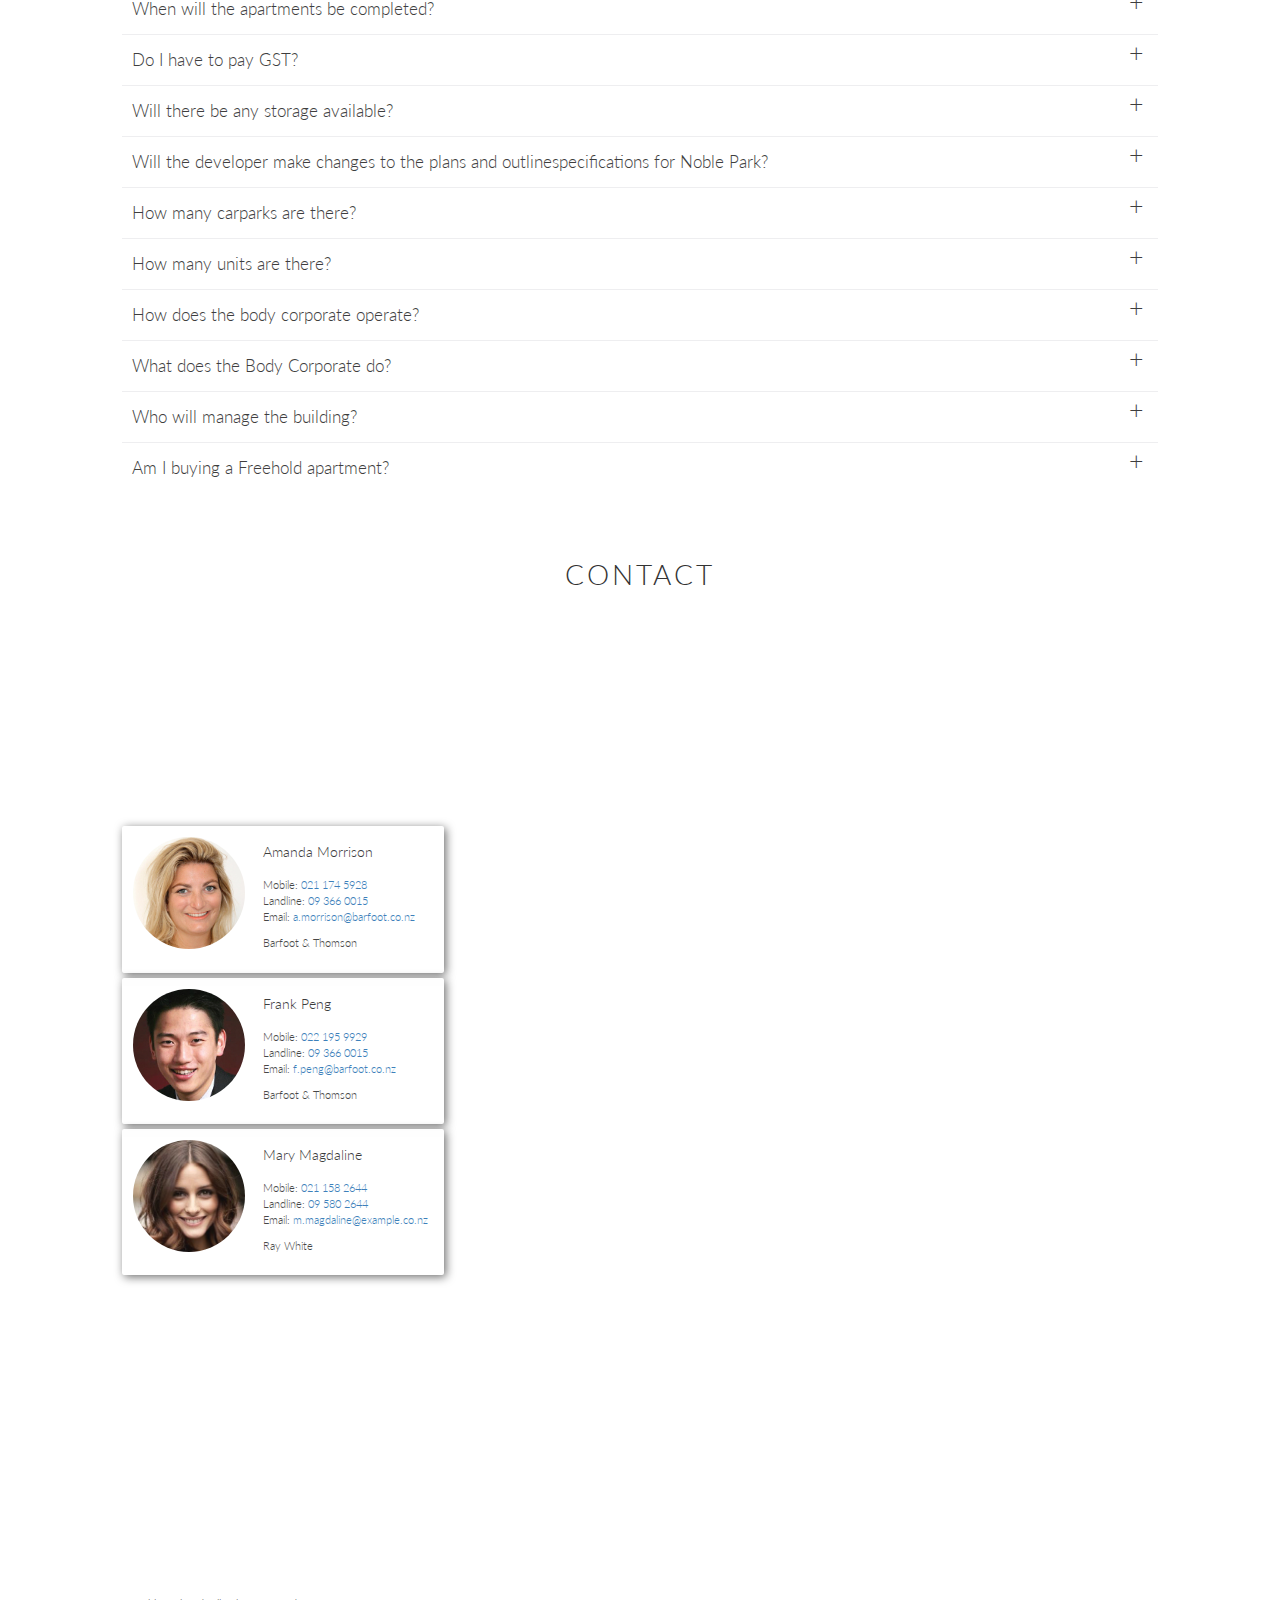
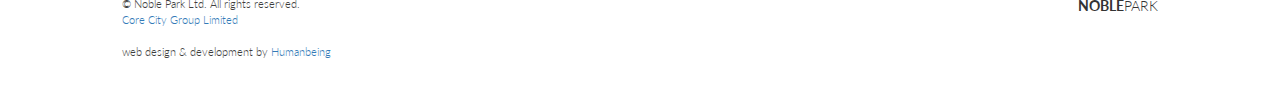
==== commit bdf89ce4: "Delete Unused JS Files" ====
--- a/index.html
+++ b/index.html
@@ -95,6 +95,8 @@
 		<section id = "building" data-anchor = "building">
 			<div class = "col-lg-10 col-lg-offset-1">
 				
+				<h1 class = "sectionTitle">Building</h1>
+
 				<!-- START BUILDING FOTORAMA -->
 				<div class = "fotorama" data-width = "100%" data-fit = "cover" data-allowfullscreen = "true" data-transition="crossfade" data-loop="true" data-navposition="bottom" data-ratio = "2.35/1" data-trackpad = "false" data-swipe = "true" data-auto = "false" data-autoplay = "false">
 					<img src = "img/section-building/day-time.jpg" data-caption = "Click top right corner to view full screen"></img>
@@ -121,6 +123,9 @@
 		<section id = "apartments" data-anchor = "apartments">
 
 			<div class = "col-lg-10 col-lg-offset-1">
+
+				<h1 class = "sectionTitle">Apartments</h1>
+
 				<div class = "fotorama" data-width = "100%" data-fit = "cover" data-allowfullscreen = "true" data-transition="crossfade" data-loop="true" data-navposition="bottom" data-fit = "contain" data-ratio = "2.35/1" data-trackpad = "false" data-swipe = "true" data-auto = "false" data-autoplay = "false">
 					<img src = "img/section-apartments/panorama.jpg" data-caption = "Panorama"></img>
 					<img src = "img/section-apartments/balcony.jpg" data-caption = "Living"></img>
@@ -204,6 +209,7 @@
 					 	</div>
 					</li>															
 				</ul>
+				<h1 class = "sectionTitle">Floor Plans</h1>
 			</div>	
 		</section>
 		<!-- ***************************************** STOP APARTMENTS SECTION *************************************************** -->
@@ -279,7 +285,7 @@
 		<!-- ***************************************** START LOCATION SECTION **************************************************** -->
 		<section id = "location" data-anchor = "location">
 			<div id = "location-section-wrapper" class = "col-lg-10 col-lg-offset-1">
-				<h1>LOCATION</h1>
+				<h1 class = "sectionTitle">LOCATION</h1>
 				<div class = "row" id = "map-container">
 					
 					<p class = "text-menu" id = "location-mini-nav">
@@ -328,7 +334,7 @@
 		<section id = "developer" data-anchor = "developer">
 
 			<div class = "col-lg-10 col-lg-offset-1">
-				<h1 style = "text-align:center; letter-spacing: 3px;">DEVELOPER</h1>
+				<h1 class = "sectionTitle">DEVELOPER</h1>
 				<img id = "section-developer-img" src = "img/section-developer/core-city-team-wide-color.png" alt = "The Core City Team"></img>
 
 				<div class = "col-xs-12 col-sm-12 col-md-6 col-lg-6 paddingZero">
@@ -360,7 +366,7 @@
 		<!-- ***************************************** START FAQ SECTION ********************************************************* -->
 		<section id = "faq" data-anchor = "faq">
 			<div class = "col-xs-10 col-sm-10 col-md-10 col-lg-10 col-sm-offset-1 col-md-offset-1 col-lg-offset-1">
-				<h1 style = "text-align:center; letter-spacing: 3px;">FAQ</h1>
+				<h1 class = "sectionTitle">FAQ</h1>
 				<ul class="toggle">
 					<li>
 						<h3>What's in the area?</h3>
@@ -513,6 +519,7 @@
 				    	</div>
 				    </li>							
 				</ul>
+				<h1 class = "sectionTitle">CONTACT</h1>
 			</div>
 		</section>
 		<!-- ***************************************** STOP FAQ SECTION ********************************************************** -->
@@ -610,7 +617,6 @@
 	<!-- ****** GOOGLE MAPS ****** -->
 	<script src = "js/ratioKeeper.js"></script> <!-- sets aspect ratio of location section map -->
 	<script src = "http://maps.google.com/maps/api/js?sensor=false"></script>
-	<script src = "js/insert-map.js"></script>
 	<script src = "js/contact-section-black-and-white-map.js"></script>
 	<script src = "js/location-section-map-custom.js"></script>
 	
--- a/css/custom.css
+++ b/css/custom.css
@@ -28,6 +28,15 @@
   text-align: center;
   letter-spacing: 0.05em;
   color: #333333; /* Apple Gray */
+}
+
+.sectionTitle {
+  text-transform: uppercase;
+  text-align: center;
+  letter-spacing: 3px;
+  padding-bottom: 56px;
+  padding-top: 56px;
+  margin: 0;
 }
 
 h2 {
@@ -282,7 +291,6 @@
 
 /* apartments section begins */
  #apartments {
-  padding-top: 50px;
   overflow: auto;
   background-color: #ffffff;
  }
@@ -302,7 +310,6 @@
  #developer {
   overflow: auto;
   background-color: #ffffff;
-  padding-top: 50px;
   margin-bottom: 0;
  }
 
@@ -322,10 +329,9 @@
 
 /* faq section begins */
  #faq {
-  padding-top: 50px;
   margin-top: 0;
   overflow: auto;
-  padding-bottom: 100px;
+  padding-bottom: 0;
   background-color: #ffffff;
  }
 
@@ -481,7 +487,6 @@
 /* location section begins */
 
 #location {
-  padding-top: 51px;
   overflow: auto;
   background-color: #ffffff;
 }
@@ -575,7 +580,6 @@
 
 /* building section begins */
 #building {
-  padding-top: 50px;
   overflow: auto;
   background-color: #ffffff;
 }
